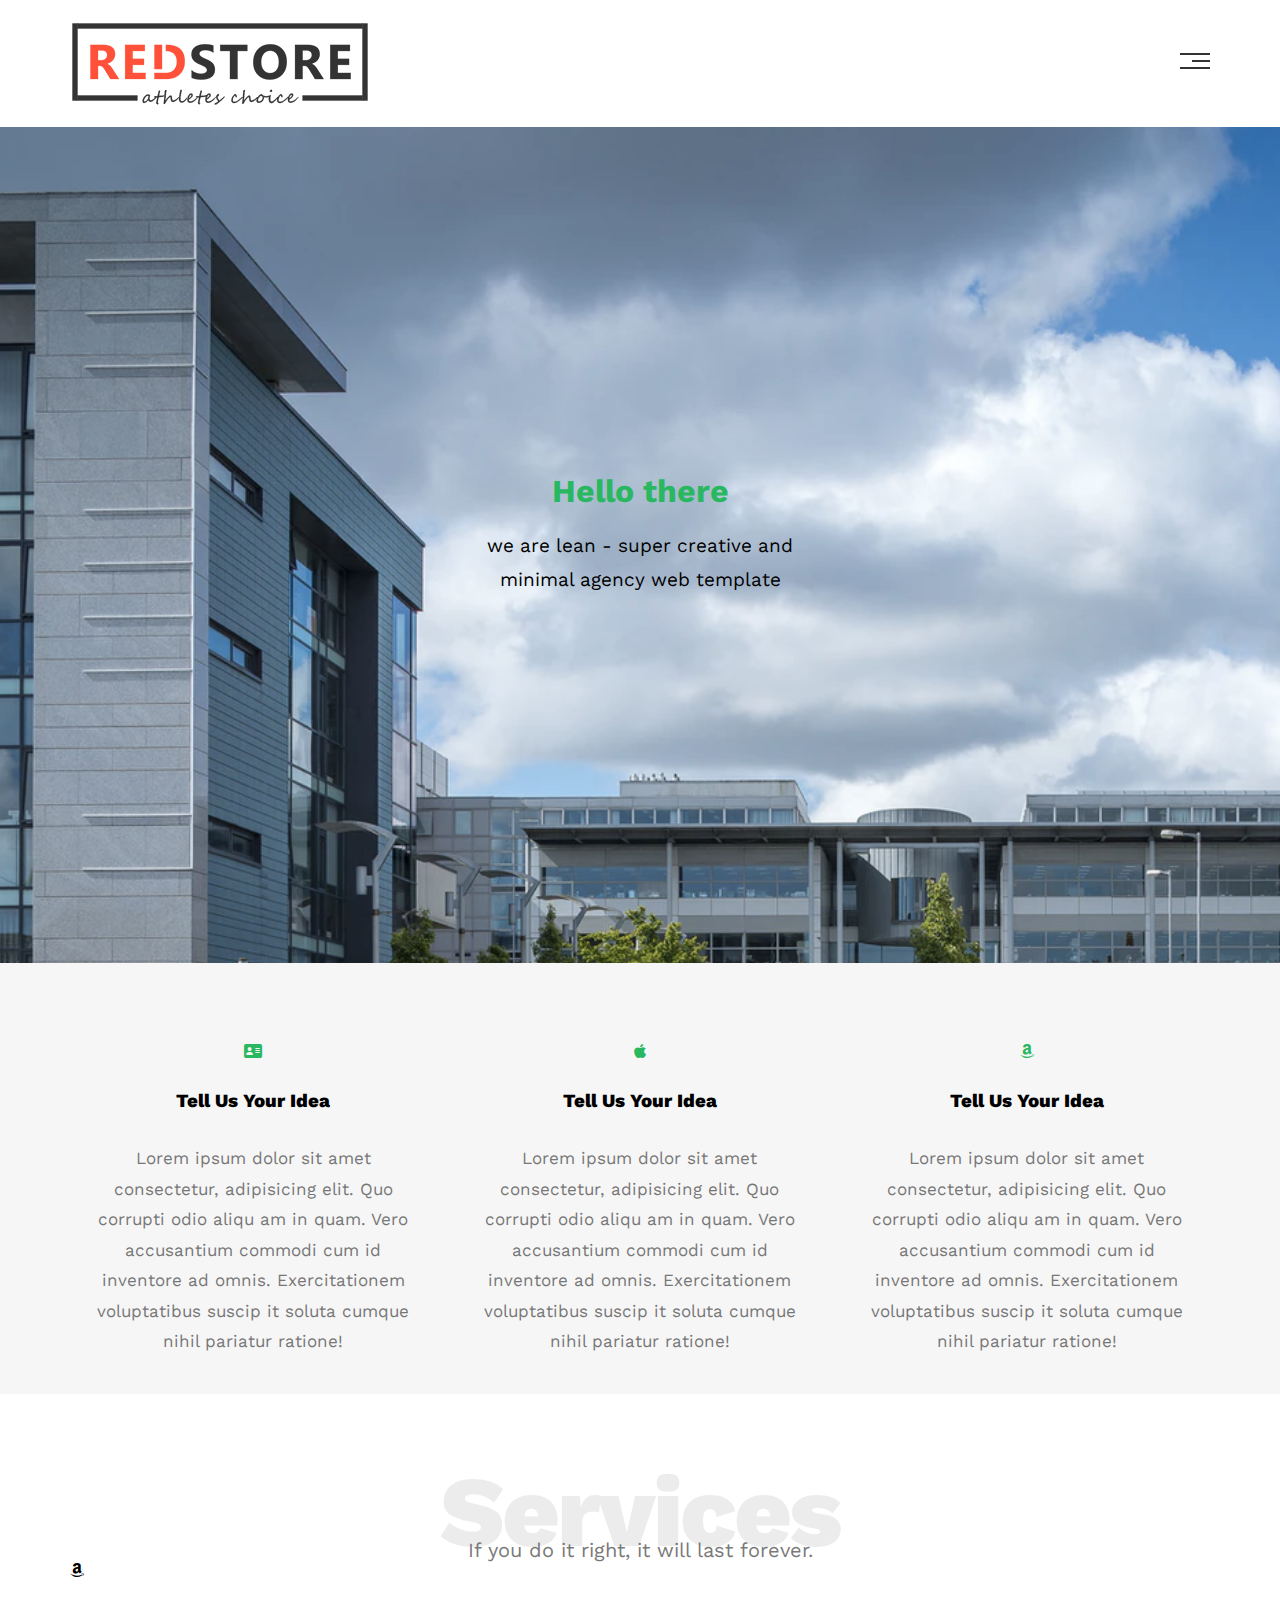
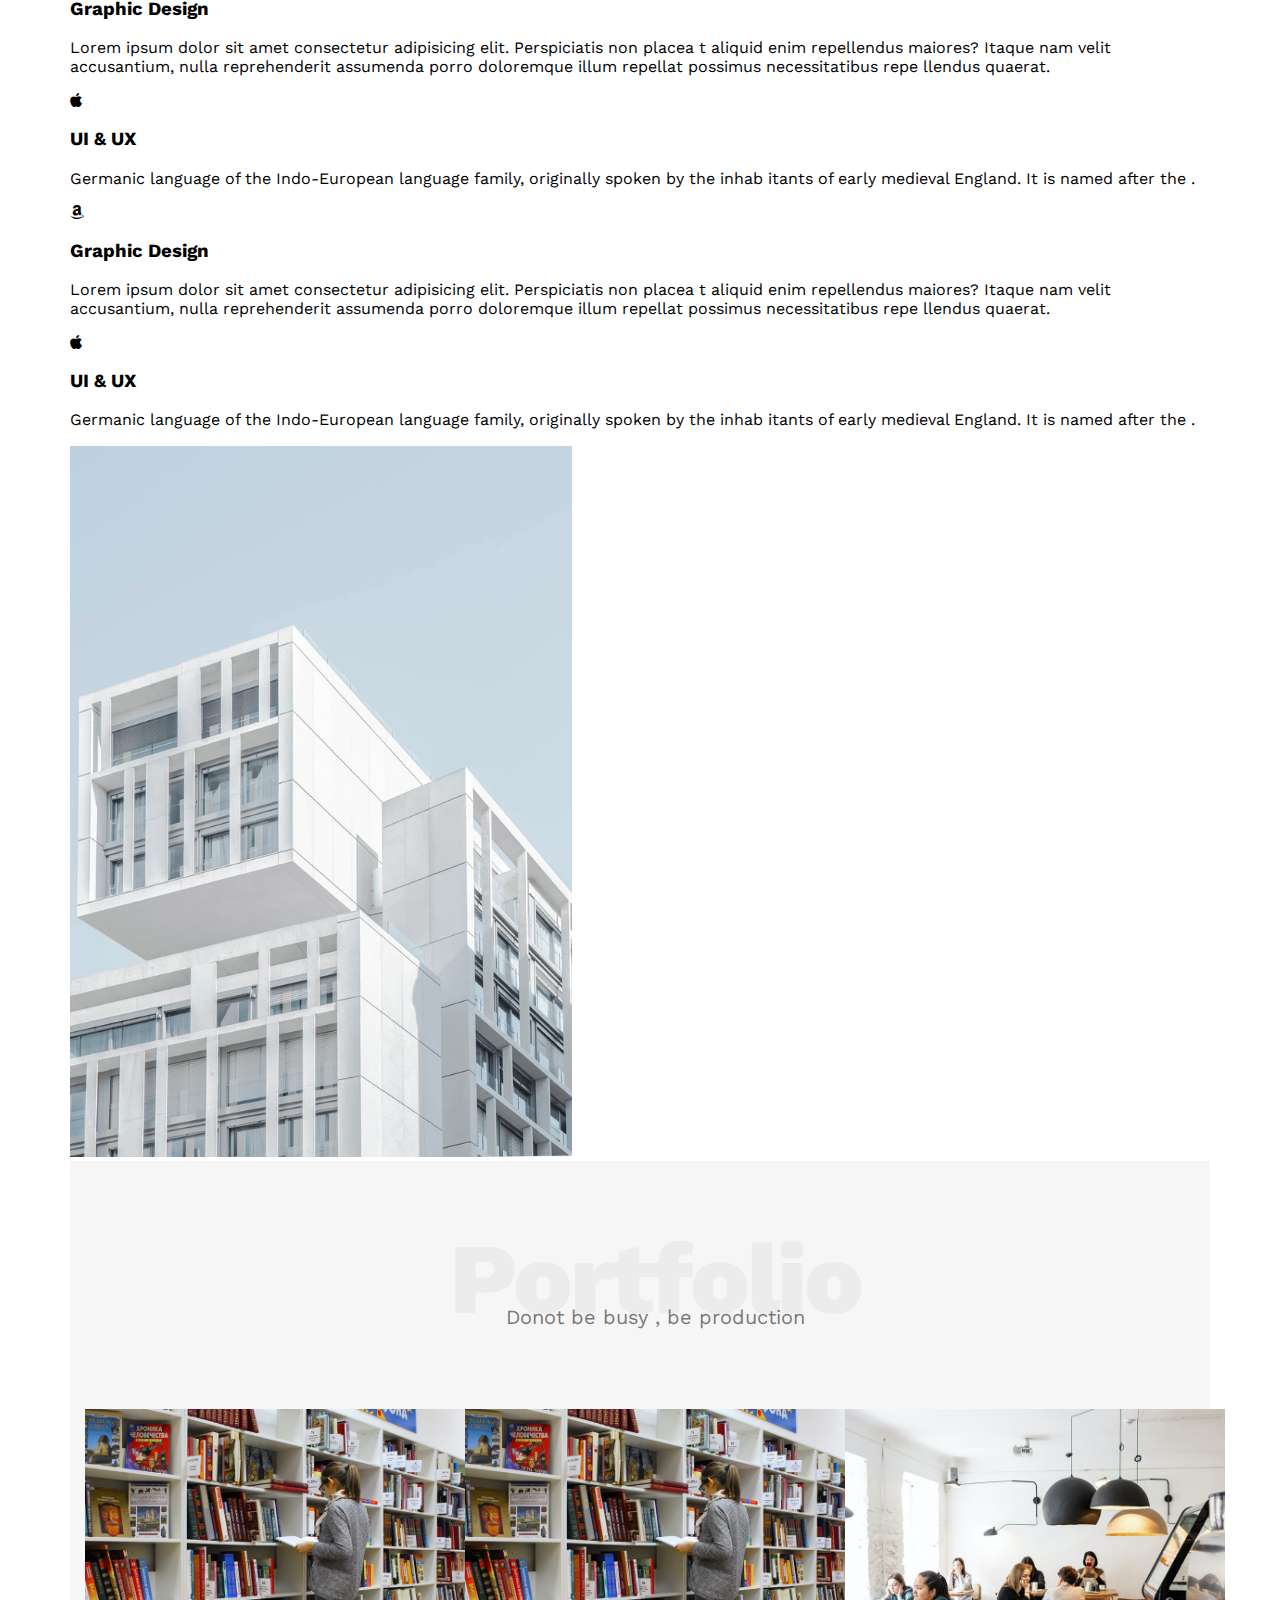
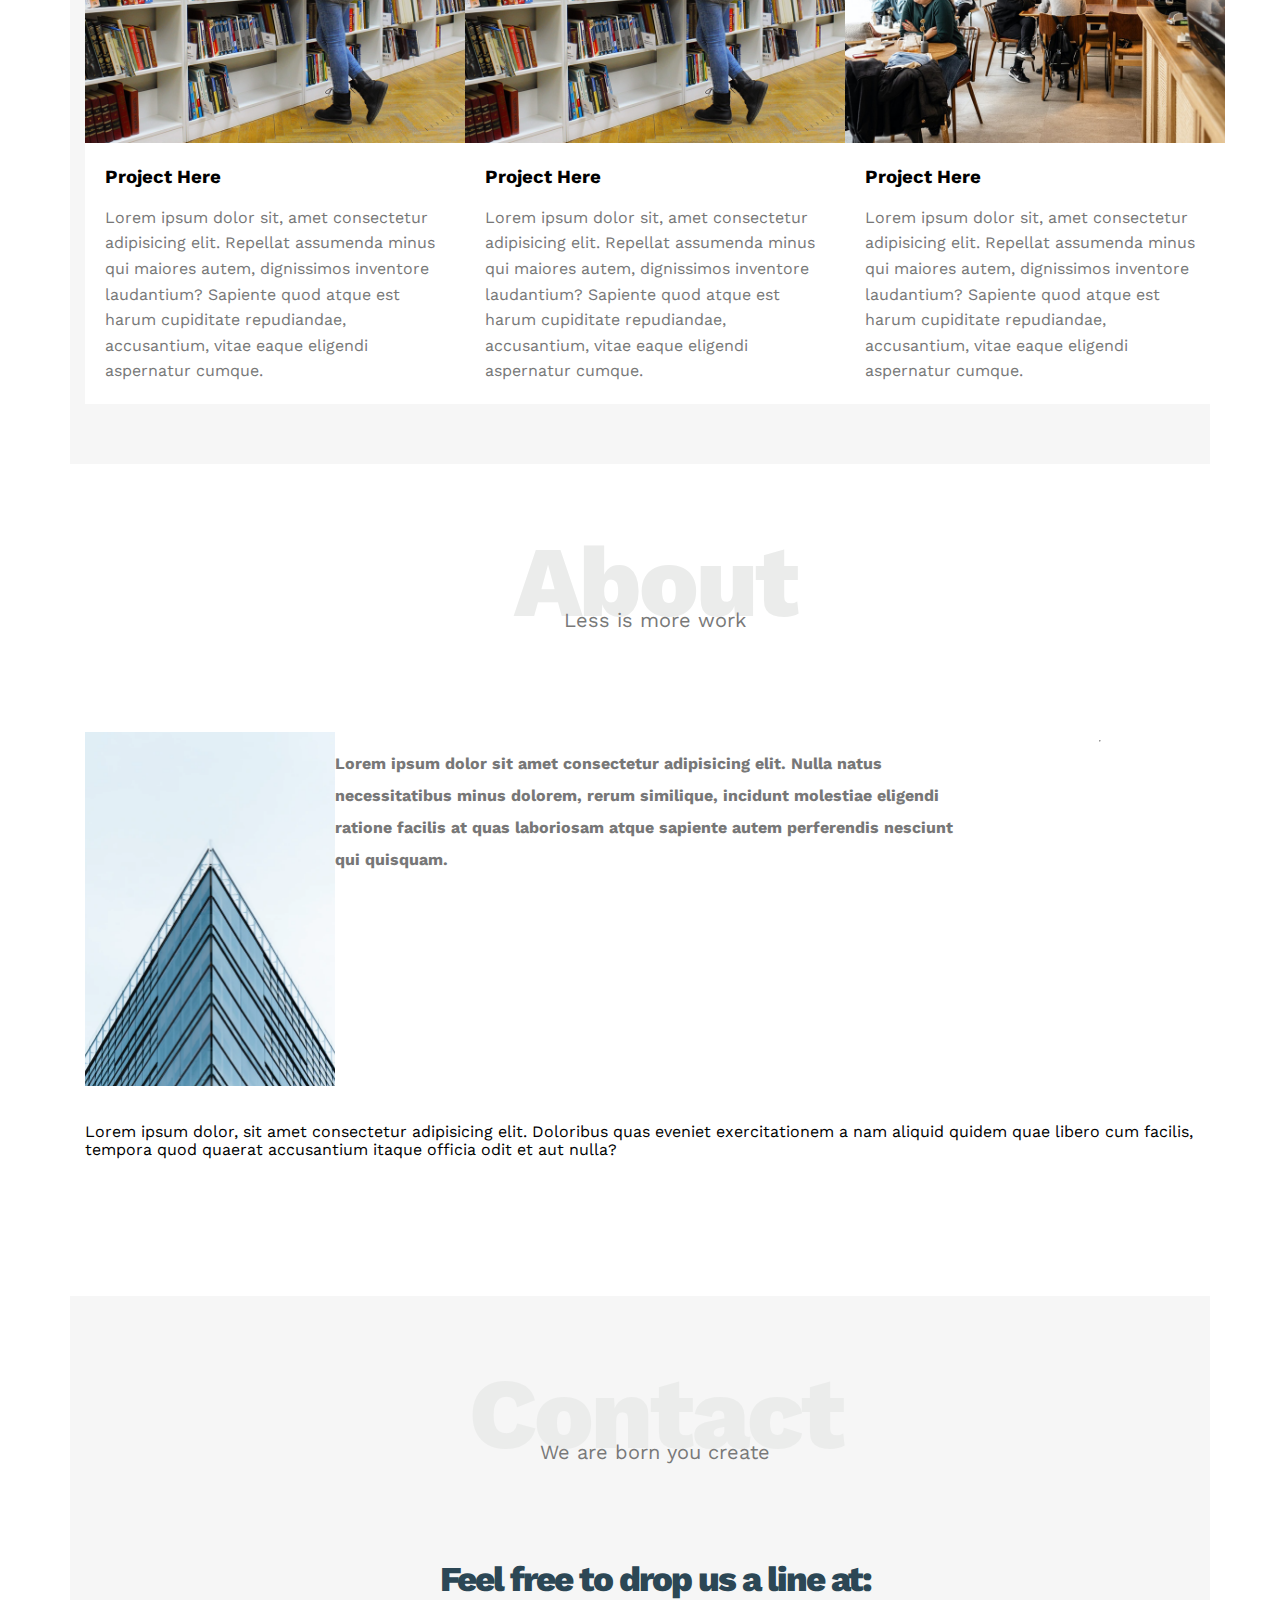
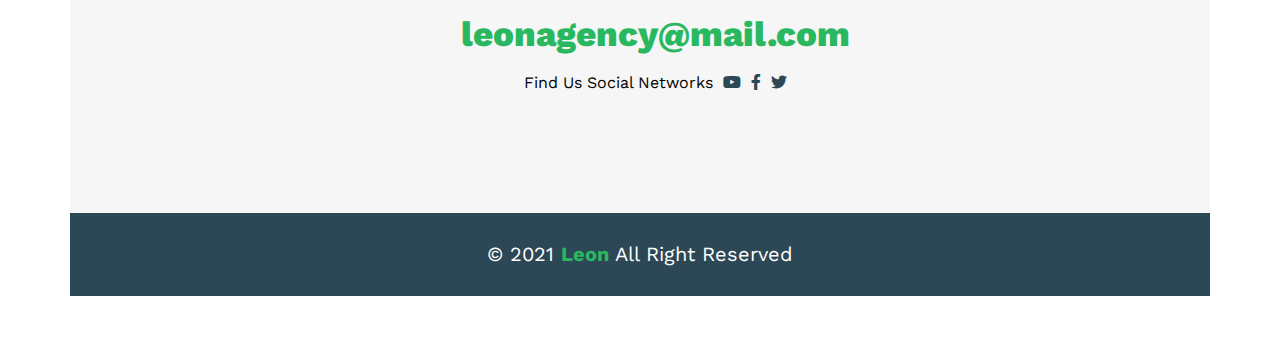
==== index.html @ 1740397c "Add files via upload" ====
<!DOCTYPE html>
<html>
<head>
    <meta name="viewport" content="with=device-width, initial-scake=10.0">
    <title>Leon Template One</title>
    <link rel="stylesheet" href="style.css">
    <link rel="stylesheet" href="normalize.css">
    <link rel="stylesheet" href="all.min.css" />
    <link rel="preconnect" href="https://fonts.googleapis.com">
    <!--google font-->
<link rel="preconnect" href="https://fonts.gstatic.com" crossorigin>
<link href="https://fonts.googleapis.com/css2?family=Work+Sans:wght@200;300;400;500;600;700;800&display=swap" rel="stylesheet">
</head>
<body>

<div class="header">
<div class="container">
    <img  class="logo" src="images/logo.png" alt="">
    <div class="links">
        <span class="icon">
            <span></span>
            <span></span>
            <span></span>
        </span>
        <ul>
            <li><a href="#services">Services</a></li>
            <li><a href="#portfolio">Portfolio</a></li>
            <li><a href="#about">About</a></li>
            <li><a href="#contact">Contact</a></li>


        </ul>
    </div>
</div>
</div>
</div>

<!--end header-->
<!--start landing section-->
<div class="landing">
    <div class="intro-text">
        <h1>Hello there</h1>
        <p>we are lean - super creative and minimal agency web template</p>
    </div>



</div>
<!--end landing section-->
<!--start features-->
<div class="features">
    <div class="container">
        <div class="feat">
            <i class="fas fa-address-card"></i>

            <h3>Tell Us Your Idea</h3>
            <p>Lorem ipsum dolor sit amet consectetur, adipisicing elit. Quo corrupti odio aliqu
                am in quam. Vero accusantium commodi cum id inventore ad omnis. Exercitationem voluptatibus suscip
                it soluta cumque nihil pariatur ratione!</p>

        </div>
        <div class="feat">
            <i class="fab fa-apple"></i>
            <h3>Tell Us Your Idea</h3>
            <p>Lorem ipsum dolor sit amet consectetur, adipisicing elit. Quo corrupti odio aliqu
                am in quam. Vero accusantium commodi cum id inventore ad omnis. Exercitationem voluptatibus suscip
                it soluta cumque nihil pariatur ratione!</p>
                
        </div>
        <div class="feat">
            <i class="fab fa-amazon"></i>
            <h3>Tell Us Your Idea</h3>
            <p>Lorem ipsum dolor sit amet consectetur, adipisicing elit. Quo corrupti odio aliqu
                am in quam. Vero accusantium commodi cum id inventore ad omnis. Exercitationem voluptatibus suscip
                it soluta cumque nihil pariatur ratione!</p>
                
        </div>
    </div>
</div>

<!--end features-->
<!--start services-->
<div class="services" id="services">
    <div class="container">
        <h2 class="special-heading">Services</h2>
        <p> If you do it right, it will last forever.</p>
        <div class="services-content">
            <div class="col">
                <!--start service -->
                <div class="srv">
                    <i class="fab fa-amazon"></i>
                    <div class="text">
                        <h3>Graphic Design</h3>
                        <p>Lorem ipsum dolor sit amet consectetur adipisicing elit. Perspiciatis non placea
                            t aliquid enim repellendus maiores? Itaque nam velit accusantium, nulla reprehenderit assumenda porro doloremque illum repellat possimus necessitatibus repe
                            llendus quaerat.</p>
                    </div>
                </div>
                <div class="srv">
                    <i class="fab fa-apple"></i>
                    <div class="text">
                        <h3>UI & UX</h3>
                        <p> Germanic language of the Indo-European language family, originally spoken by the inhab
                            itants of early medieval England. It is named after the .</p>
                    </div>
                    <div class="col">
                        
                        <div class="srv">
                            <i class="fab fa-amazon"></i>
                            <div class="text">
                                <h3>Graphic Design</h3>
                                <p>Lorem ipsum dolor sit amet consectetur adipisicing elit. Perspiciatis non placea
                                    t aliquid enim repellendus maiores? Itaque nam velit accusantium, nulla reprehenderit assumenda porro doloremque illum repellat possimus necessitatibus repe
                                    llendus quaerat.</p>
                            </div>
                        </div>
                        <div class="srv">
                            <i class="fab fa-apple"></i>
                            <div class="text">
                                <h3>UI & UX</h3>
                                <p> Germanic language of the Indo-European language family, originally spoken by the inhab
                                    itants of early medieval England. It is named after the .</p>
                            </div>
                            <div class="col">
                                <div class="image image-column" >  
                                    <img src="images/washington.png" alt="">
                                </div>
                            </div>
                </div>
                <!--end service -->


            </div>
        </div>
    </div>
</div>
<!--end services-->
<!--start portfolio-->
<div class="portfolio" id="portfolio">
    <div class="container">
        <h2 class="special-heading">Portfolio</h2>
        <p> Donot be busy , be production</p>
        <div class="portfolio-content">
            <div class="card">
                <img src="images/library.png" alt="">
                <div class="info">
                    <h3>Project Here</h3>
                    <p>Lorem ipsum dolor sit, amet consectetur adipisicing elit. Repellat 
                        
                        assumenda minus qui maiores autem, dignissimos inventore 
                        laudantium? Sapiente quod atque est harum cupiditate repudiandae, accusantium, vitae 
                        eaque eligendi aspernatur cumque.</p>
                </div>
            </div>
            <div class="card">
                <img src="images/library.png" alt="">
                <div class="info">
                    <h3>Project Here</h3>
                    <p>Lorem ipsum dolor sit, amet consectetur adipisicing elit. Repellat 
                        
                        assumenda minus qui maiores autem, dignissimos inventore 
                        laudantium? Sapiente quod atque est harum cupiditate repudiandae, accusantium, vitae 
                        eaque eligendi aspernatur cumque.</p>
                </div>
            </div>
            <div class="card">
                <img src="images/cafeteria.png" alt="">
                <div class="info">
                    <h3>Project Here</h3>
                    <p>Lorem ipsum dolor sit, amet consectetur adipisicing elit. Repellat 
                        
                        assumenda minus qui maiores autem, dignissimos inventore 
                        laudantium? Sapiente quod atque est harum cupiditate repudiandae, accusantium, vitae 
                        eaque eligendi aspernatur cumque.</p>
                </div>
            </div>
           


        
        </div>
    </div>
</div>
<!--end portfolio-->
<!--start about-->
<div class="about " id="about">
    <div class="container">
        <h2 class="special-heading">About</h2>
        <p> Less is more work</p>
        <div class="about-content">
            <div class="image">
                <img src="images/london.png" alt="" />
            </div>
            <div class="text">
                <p>Lorem ipsum dolor sit amet consectetur adipisicing elit. Nulla natus necessitatibus minus dolorem, rerum similique, incidunt molestiae eligendi ratione facilis at quas laboriosam atque sapiente autem perferendis nesciunt qui quisquam.</p>
            </div>
            <hr>
            <p>Lorem ipsum dolor, sit amet consectetur adipisicing elit. Doloribus quas eveniet exercitationem a nam aliquid quidem quae libero cum facilis, tempora quod quaerat accusantium itaque officia odit et aut nulla?
            </p>
            
           


        
        </div>
    </div>
</div>
<!--end about-->
<!--start contact-->
<div class="contact " id="contact">
    <div class="container">
        <h2 class="special-heading">Contact</h2>
        <p> We are born you create</p>
        <div class="contact-content">
            
            <div class="info">
                <p  class="label">Feel free to drop us a line at:</p>
                <a href="mailto:leonagency@mail0.com?subject=Contact" class="link">leonagency@mail.com</a>
                <div class="social">
                    Find Us Social Networks
                    <i class="fab fa-youtube"></i>
                    <i class="fab fa-facebook-f"></i>
                    <i class="fab fa-twitter"></i>

                </div>
            </div>
           
       
            
           


        
        </div>
    </div>
</div>
<!--end contact-->
<!--start footer-->
<div class="footer">
    &copy; 2021 <span>Leon</span> All Right  Reserved</div>

<!--end footer-->



</body>
</html>
---- style.css ----
/* start variable */
:root {
  --main-color: rgb(41, 184, 96);
  --secondary-color: #2c4755;
  --section-padding: 60px;
  --section-background: #f6f6f6;
}
/*end variable*/
/*start Global Rules */
* {
  -webkit-box-sizing: border-box;
  -moz-box-sizing: border-box;
  box-sizing: border;
}
html {
  scroll-behavior: smooth;
}
body {
  font-family: "Work Sans", sans-serif;
}

.container {
  padding-left: 15px;
  padding-right: 15px;
  margin-left: auto;
  margin-right: auto;

  width: 600px;
}
/* small*/
@media (min-width: 768px) {
  .container {
    width: 750px;
  }
}
/* medium */
@media (min-width: 992px) {
  .container {
    width: 970px;
  }
}
/* large*/
@media (min-width: 1200px) {
  .container {
    width: 1170px;
  }
}
/* end global rules */
/* start components*/
.special-heading {
  color: #ebeceb;
  font-size: 100px;
  text-align: center;
  font-weight: 800;
  letter-spacing: -3px;
  margin: 0;
}
.special-heading + p {
  margin: -30px 0 0;
  font-size: 20px;
  color: #797979;
  text-align: center;
}
@media (max-width: 767px) {
  .special-heading {
    font-size: 60px;
    .special-heading + p {
      margin-top: -20px;
    }
  }
}
/*end components */
/* start header */
.header {
  padding: 20px;
}
.header .container {
  display: flex;
  justify-content: space-between;
  align-items: center;
}

.header.logo {
  width: 60px;
}
.header .links {
  position: relative;
}
.header .links:hover .icon span:nth-child(2) {
  width: 100%;
}
.header .links .icon {
  width: 30px;
  display: flex;
  flex-wrap: wrap;
  justify-content: flex-end;
}
.header .links .icon span {
  background-color: #333;
  margin-bottom: 5px;
  height: 2px;
}
.header .links .icon span:first-child {
  width: 100%;
}
.header .links .icon span:nth-child(2) {
  width: 60%;
  transition: 0.3s;
}
.header .links .icon span:last-child {
  width: 100%;
}
.header .links ul {
  list-style: none;
  margin: 0;
  padding: 0;
  background-color: #f6f6f6;
  position: absolute;
  right: 0;
  min-width: 180px;
  top: calc(100%+15px);
  display: none;
  z-index: 1;
}
.header .links ul::before {
  content: "";
  border-width: 10px;
  border-style: solid;
  border-color: transparent transparent #f6f6f6 transparent;
  position: absolute;
  right: 5px;
  top: -20px;
}
.header .links:hover ul {
  display: block;
}
.header .links ul li a {
  display: block;
  padding: 15px;
  text-decoration: none;
  color: #333;
  transition: 0.3s;
}
.header .links ul li a:hover {
  padding: 25px;
}
.header .links ul li:not(:last-child) a {
  border-bottom: 1px solid #eee;
}
/* end header */

/*start landing section */
.landing {
  background-image: url(images/banner.png);
  background: cover;
  height: calc(100vh - 64px);
  position: relative;
}
.landing .intro-text {
  position: absolute;
  left: 50%;
  top: 50%;
  transform: translate(-50%, -50%);
  text-align: center;
  width: 320px;
  max-width: 100%;
}
.landing .intro-text h1 {
  margin: 0;
  font-weight: bold;
  font-style: 50px;
  color: var(--main-color);
}

.landing .intro-text p {
  font-size: 19px;
  line-height: 1.8;
}
/* end landing section*/
/*start features*/

.features {
  padding-top: 60px;
  padding-bottom: 60xp;
  background-color: #f6f6f6;
}
.features .container {
  display: grid;
  grid-template-columns: repeat(auto-fill, minmax(300px, 1fr));
  grid-gap: 20px;
}
.features .feat {
  padding: 20px;
  text-align: center;
}
.features .feat i {
  color: var(--main-color);
}
.features .feat h3 {
  font-weight: 800;
  margin: 30px 0;
}
.features .feat p {
  line-height: 1.8;
  color: #777;
  font-size: 17px;
}
/*end features*/
/*start services */
.services {
  padding-top: 60px;
  padding-bottom: 60px;
}
.services.services-content {
  display: grid;
  grid-template-columns: repeat(auto-fill, minmax(300px, 1fr));
  grid-gap: 30px;
  margin-top: 100px;
}
.services.services-content .srv {
  display: flex;
  margin-bottom: 40px;
}
@media (max-width: 767px) {
  .services.services-content .srv {
    flex-direction: column;
    text-align: center;
  }
}
.services.srv i {
  color: var(--main-color);
  flex-basis: 60px;
}

.services.services-content .srv .text {
  flex: 1;
}
.services.services-content .srv .text h3 {
  margin: 0 0 20px;
}
.services.services-content .srv .text p {
  color: #333;
  font-weight: 300;
  line-height: 1.6;
}
.services.services-content .srv .image {
  text-align: center;
  position: relative;
}
.services.services-content .image ::before {
  content: "";
  position: absolute;

  color: var(--secondary-color);
  width: 100px;
  height: calc(100% + 100px);
  top: -50px;
  position: absolute;
  right: 0;
  z-index: -1;
}
.services.services-content .image img {
  width: 260px;
}
@media (max-width: 1199px) {
  .image-column {
    display: none;
  }
}
/* end seervices */
/* start portfolio */
.portfolio {
  padding-top: var(--section-padding);
  padding-bottom: var(--section-padding);
  background-color: #f6f6f6;
}
.portfolio .portfolio-content {
  display: grid;
  grid-template-columns: repeat(auto-fill, minmax(300px, 1fr));
  margin-top: 80px;
}
.portfolio .portfolio-content .card {
  background-color: white;
}
.portfolio .portfolio-content .card img {
  max-width: 100%;
}
.portfolio .portfolio-content .card .info {
  padding: 20px;
}
.portfolio .portfolio-content .card .info h3 {
  margin: 0;
}
.portfolio .portfolio-content .card .info p {
  color: #777;
  line-height: 1.6;
  margin-bottom: 0;
}
/* end portfolio */
/* start about */
.about {
  padding-top: var(--section-padding);
  padding-bottom: calc(var(--section-padding) + 60px);
}
.about .about-content {
  margin-top: 100px;
  display: flex;
  flex-wrap: wrap;
  justify-content: center;
}
.about .about-content .image {
  position: relative;
  width: 250px;
  height: 375px;
}
.about .about-content .image ::before {
  content: "";
  position: absolute;
  background-color: #ebeceb;
  width: 400px;
  height: calc(100% + 80px);
  top: -40px;
  z-index: -1;
}
.about .about-content .image ::after {
  content: "";
  position: absolute;
  width: 120px;
  height: 112000px;
  border-left: 60px solid red;
  border-bottom: 80px solid red;
  z-index: -1;
  right: -1000px;
  color: var(--main-color);
}
.about .about-content .image img {
  max-width: 100%;
}
.about .about-content .text {
  flex-basis: calc(100% - 500px);
}
.about .about-content .text p:first-of-type {
  font-weight: bold;
  line-height: 2;
  margin-bottom: 50px;
}
.about .about-content .text hr {
  width: 50%;
  display: line-block;
  border-color: var(--main-color);
}
.about .about-content .text p:last-of-type {
  line-height: 2;
  color: #777;
}

/* end about */
/* start contact */
.contact {
  padding-top: var(--section-padding);
  padding-bottom: var(--section-padding);
  background-color: var(--section-background);
}
.contact .info {
  padding-top: var(--section-padding);
  padding-bottom: var(--section-padding);
  text-align: center;
}
.contact .info .label {
  font-size: 35px;
  font-weight: 800;
  color: var(--secondary-color);
  letter-spacing: -2px;
  margin-bottom: 15px;
}
.contact .info .link {
  display: block;
  font-size: 35px;
  font-weight: 800;
  color: var(--main-color);
  text-decoration: none;
}
.contact .info .social {
  display: flex;
  justify-content: center;
  margin-top: 20px;
  font-size: 16px;
}
.contact .info .social i {
  margin-left: 10px;
  color: var(--secondary-color);
}
@media (max-width: 767px) {
  .contact .info .label,
  .contact .info .link {
    font-size: 25px;
  }
}
/* end contact */
/* start footer */
.footer {
  background-color: var(--secondary-color);
  color: white;
  padding: 30px;
  text-align: center;
  font-size: 20px;
}
.footer span {
  font-weight: bold;
  color: var(--main-color);
}
/* end footer */
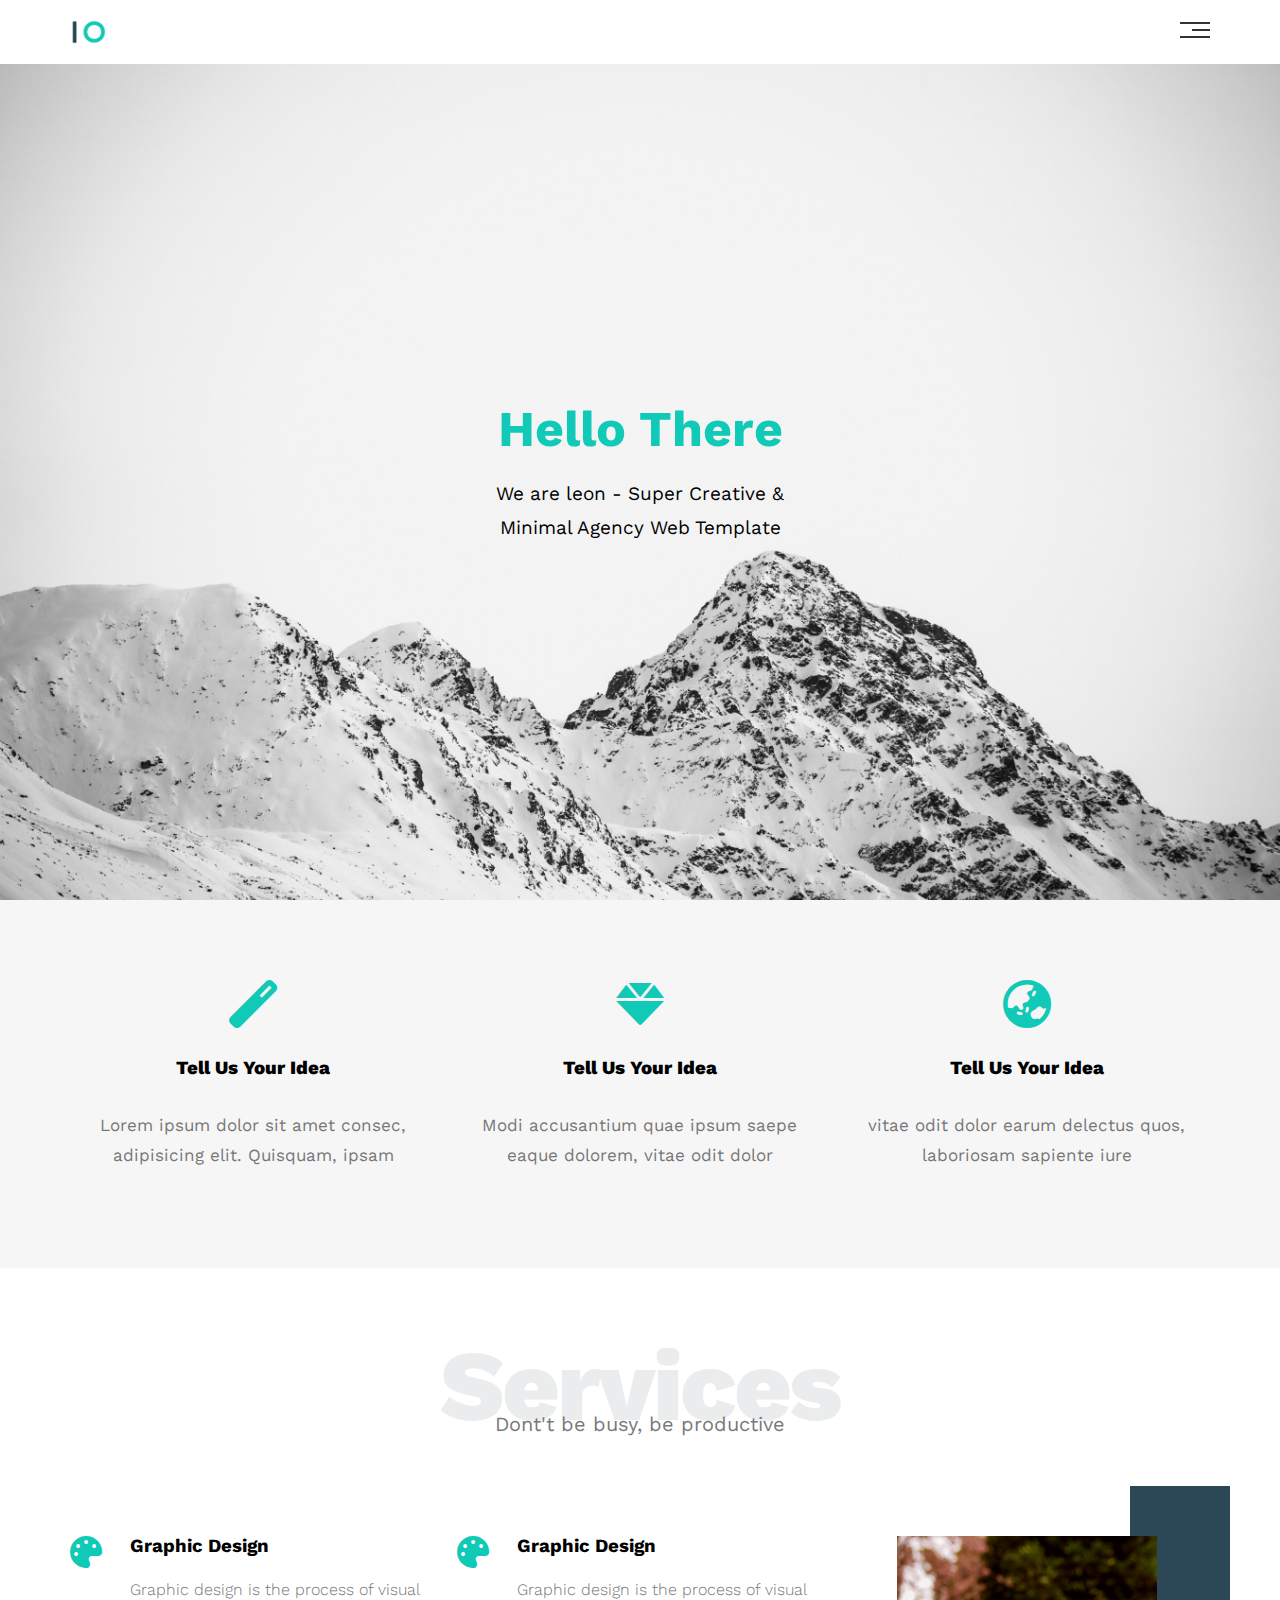
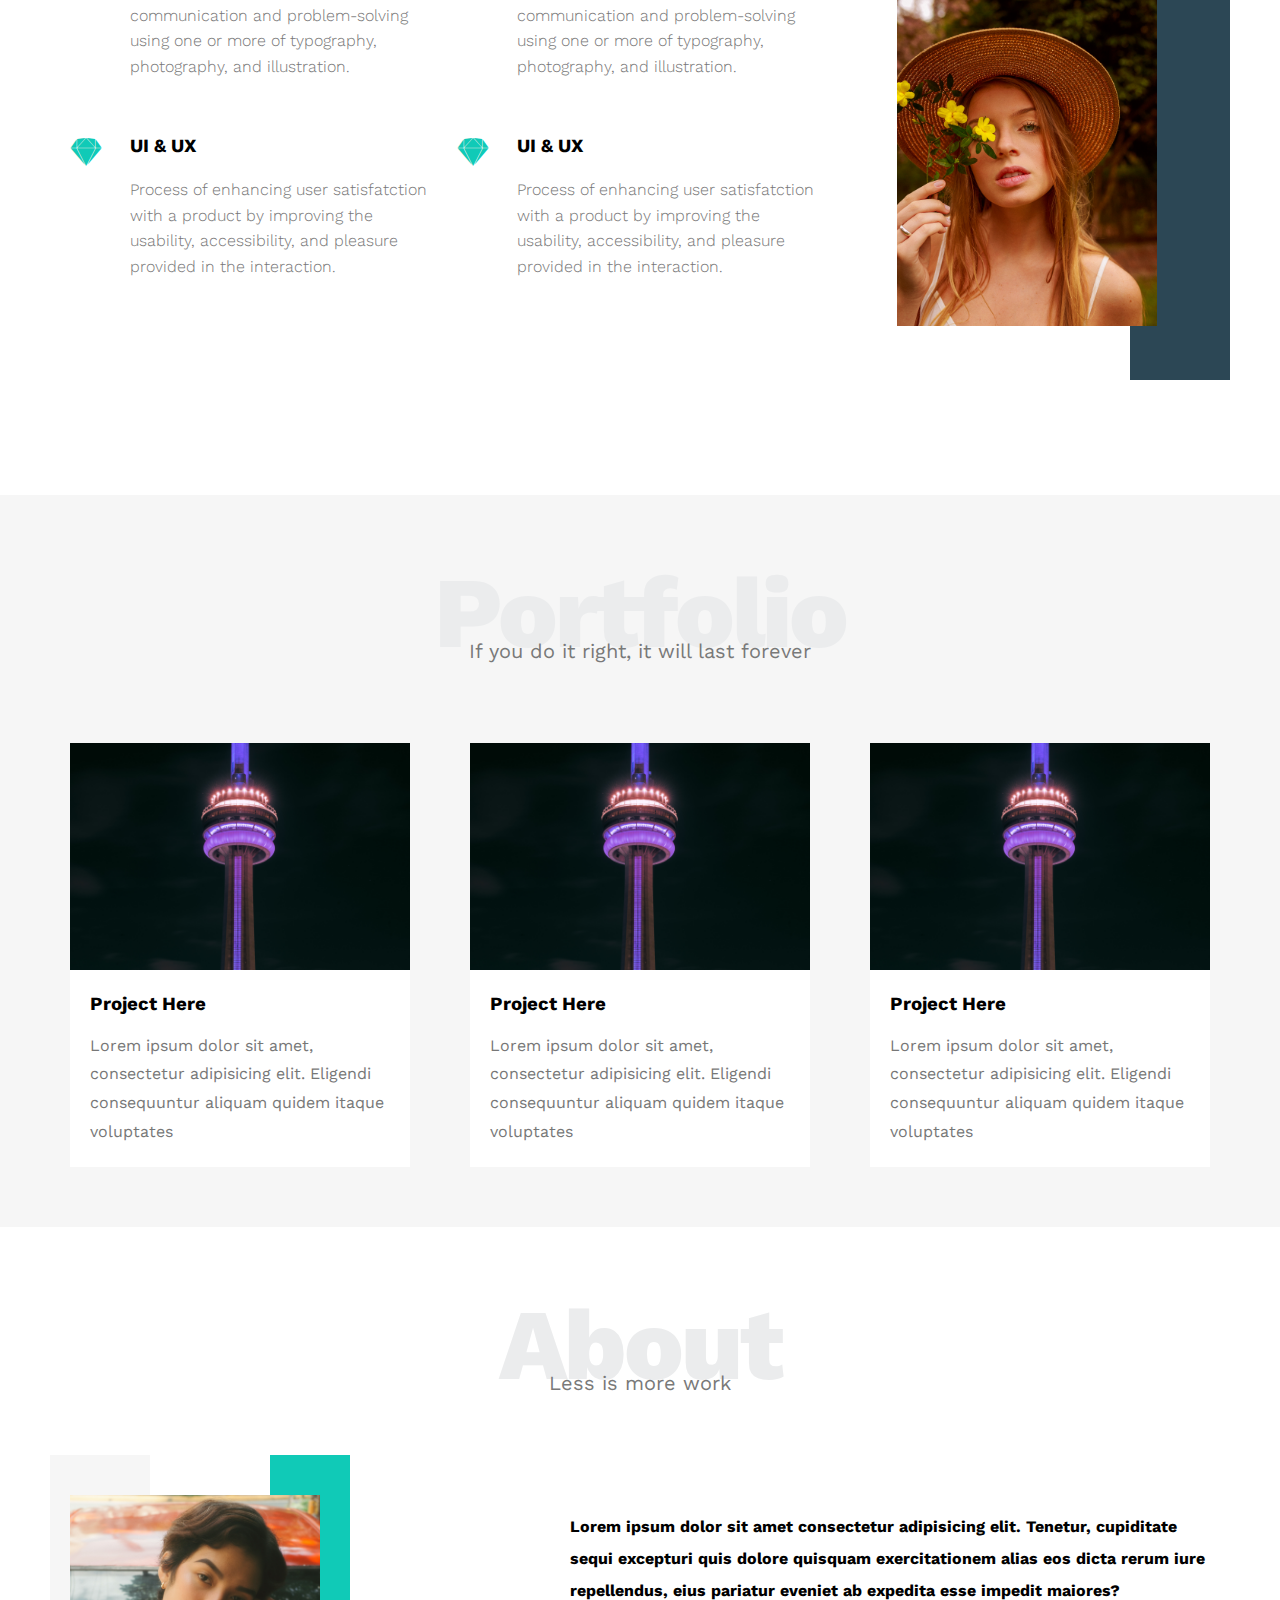
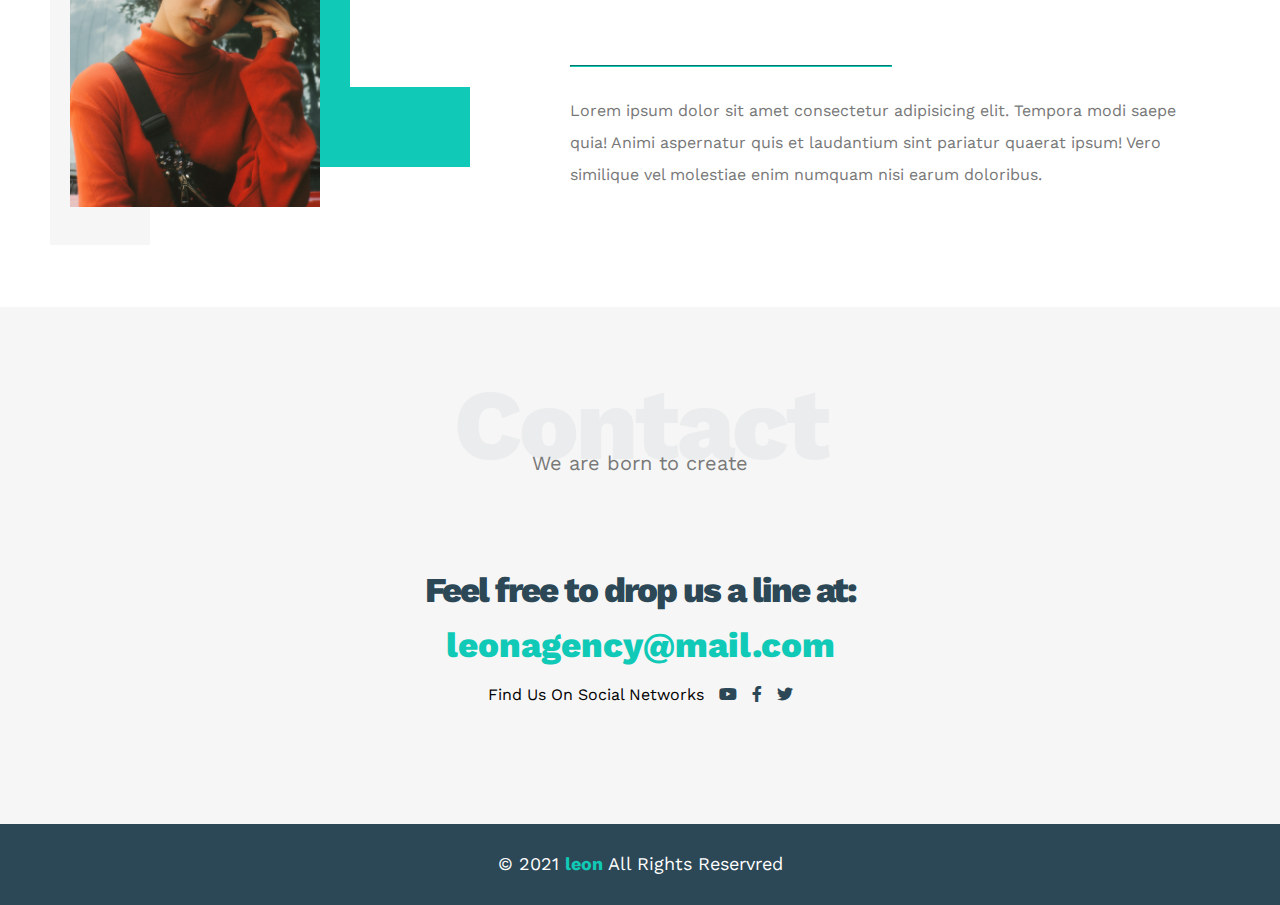
==== commit d6fe91ad: "Add files via upload" ====
--- a/index.html
+++ b/index.html
@@ -1,247 +1,206 @@
 <!DOCTYPE html>
-<html>
+<html lang="en">
 <head>
-    <meta name="viewport" content="with=device-width, initial-scake=10.0">
+    <meta charset="UTF-8">
+    <meta http-equiv="X-UA-Compatible" content="IE=edge">
+    <meta name="viewport" content="width=device-width, initial-scale=1.0">
     <title>Leon Template One</title>
-    <link rel="stylesheet" href="style.css">
-    <link rel="stylesheet" href="normalize.css">
-    <link rel="stylesheet" href="all.min.css" />
+    <!-- Main Template Css File -->
+    <link rel="stylesheet" href="css/style.css" />
+    <!-- Render All Elements Normally -->
+    <link rel="stylesheet" href="css/normalize.css" />
+    <!-- Font Awesome Library -->
+    <link rel="stylesheet" href="css/all.min.css" />
+    <!-- Google Fonts -->
     <link rel="preconnect" href="https://fonts.googleapis.com">
-    <!--google font-->
-<link rel="preconnect" href="https://fonts.gstatic.com" crossorigin>
-<link href="https://fonts.googleapis.com/css2?family=Work+Sans:wght@200;300;400;500;600;700;800&display=swap" rel="stylesheet">
+    <link rel="preconnect" href="https://fonts.gstatic.com" crossorigin>
+    <link href="https://fonts.googleapis.com/css2?family=Work+Sans:wght@100;200;300;400;500;600;700;800&display=swap"
+        rel="stylesheet">
 </head>
 <body>
-
-<div class="header">
-<div class="container">
-    <img  class="logo" src="images/logo.png" alt="">
-    <div class="links">
-        <span class="icon">
-            <span></span>
-            <span></span>
-            <span></span>
-        </span>
-        <ul>
-            <li><a href="#services">Services</a></li>
-            <li><a href="#portfolio">Portfolio</a></li>
-            <li><a href="#about">About</a></li>
-            <li><a href="#contact">Contact</a></li>
-
-
-        </ul>
-    </div>
-</div>
-</div>
-</div>
-
-<!--end header-->
-<!--start landing section-->
-<div class="landing">
-    <div class="intro-text">
-        <h1>Hello there</h1>
-        <p>we are lean - super creative and minimal agency web template</p>
-    </div>
-
-
-
-</div>
-<!--end landing section-->
-<!--start features-->
-<div class="features">
-    <div class="container">
-        <div class="feat">
-            <i class="fas fa-address-card"></i>
-
-            <h3>Tell Us Your Idea</h3>
-            <p>Lorem ipsum dolor sit amet consectetur, adipisicing elit. Quo corrupti odio aliqu
-                am in quam. Vero accusantium commodi cum id inventore ad omnis. Exercitationem voluptatibus suscip
-                it soluta cumque nihil pariatur ratione!</p>
-
-        </div>
-        <div class="feat">
-            <i class="fab fa-apple"></i>
-            <h3>Tell Us Your Idea</h3>
-            <p>Lorem ipsum dolor sit amet consectetur, adipisicing elit. Quo corrupti odio aliqu
-                am in quam. Vero accusantium commodi cum id inventore ad omnis. Exercitationem voluptatibus suscip
-                it soluta cumque nihil pariatur ratione!</p>
-                
-        </div>
-        <div class="feat">
-            <i class="fab fa-amazon"></i>
-            <h3>Tell Us Your Idea</h3>
-            <p>Lorem ipsum dolor sit amet consectetur, adipisicing elit. Quo corrupti odio aliqu
-                am in quam. Vero accusantium commodi cum id inventore ad omnis. Exercitationem voluptatibus suscip
-                it soluta cumque nihil pariatur ratione!</p>
-                
-        </div>
-    </div>
-</div>
-
-<!--end features-->
-<!--start services-->
-<div class="services" id="services">
-    <div class="container">
-        <h2 class="special-heading">Services</h2>
-        <p> If you do it right, it will last forever.</p>
-        <div class="services-content">
-            <div class="col">
-                <!--start service -->
-                <div class="srv">
-                    <i class="fab fa-amazon"></i>
-                    <div class="text">
-                        <h3>Graphic Design</h3>
-                        <p>Lorem ipsum dolor sit amet consectetur adipisicing elit. Perspiciatis non placea
-                            t aliquid enim repellendus maiores? Itaque nam velit accusantium, nulla reprehenderit assumenda porro doloremque illum repellat possimus necessitatibus repe
-                            llendus quaerat.</p>
-                    </div>
-                </div>
-                <div class="srv">
-                    <i class="fab fa-apple"></i>
-                    <div class="text">
-                        <h3>UI & UX</h3>
-                        <p> Germanic language of the Indo-European language family, originally spoken by the inhab
-                            itants of early medieval England. It is named after the .</p>
-                    </div>
-                    <div class="col">
-                        
-                        <div class="srv">
-                            <i class="fab fa-amazon"></i>
-                            <div class="text">
-                                <h3>Graphic Design</h3>
-                                <p>Lorem ipsum dolor sit amet consectetur adipisicing elit. Perspiciatis non placea
-                                    t aliquid enim repellendus maiores? Itaque nam velit accusantium, nulla reprehenderit assumenda porro doloremque illum repellat possimus necessitatibus repe
-                                    llendus quaerat.</p>
-                            </div>
-                        </div>
-                        <div class="srv">
-                            <i class="fab fa-apple"></i>
-                            <div class="text">
-                                <h3>UI & UX</h3>
-                                <p> Germanic language of the Indo-European language family, originally spoken by the inhab
-                                    itants of early medieval England. It is named after the .</p>
-                            </div>
-                            <div class="col">
-                                <div class="image image-column" >  
-                                    <img src="images/washington.png" alt="">
-                                </div>
-                            </div>
-                </div>
-                <!--end service -->
-
-
-            </div>
-        </div>
-    </div>
-</div>
-<!--end services-->
-<!--start portfolio-->
-<div class="portfolio" id="portfolio">
-    <div class="container">
-        <h2 class="special-heading">Portfolio</h2>
-        <p> Donot be busy , be production</p>
-        <div class="portfolio-content">
-            <div class="card">
-                <img src="images/library.png" alt="">
-                <div class="info">
-                    <h3>Project Here</h3>
-                    <p>Lorem ipsum dolor sit, amet consectetur adipisicing elit. Repellat 
-                        
-                        assumenda minus qui maiores autem, dignissimos inventore 
-                        laudantium? Sapiente quod atque est harum cupiditate repudiandae, accusantium, vitae 
-                        eaque eligendi aspernatur cumque.</p>
-                </div>
-            </div>
-            <div class="card">
-                <img src="images/library.png" alt="">
-                <div class="info">
-                    <h3>Project Here</h3>
-                    <p>Lorem ipsum dolor sit, amet consectetur adipisicing elit. Repellat 
-                        
-                        assumenda minus qui maiores autem, dignissimos inventore 
-                        laudantium? Sapiente quod atque est harum cupiditate repudiandae, accusantium, vitae 
-                        eaque eligendi aspernatur cumque.</p>
-                </div>
-            </div>
-            <div class="card">
-                <img src="images/cafeteria.png" alt="">
-                <div class="info">
-                    <h3>Project Here</h3>
-                    <p>Lorem ipsum dolor sit, amet consectetur adipisicing elit. Repellat 
-                        
-                        assumenda minus qui maiores autem, dignissimos inventore 
-                        laudantium? Sapiente quod atque est harum cupiditate repudiandae, accusantium, vitae 
-                        eaque eligendi aspernatur cumque.</p>
-                </div>
-            </div>
-           
-
-
-        
-        </div>
-    </div>
-</div>
-<!--end portfolio-->
-<!--start about-->
-<div class="about " id="about">
-    <div class="container">
-        <h2 class="special-heading">About</h2>
-        <p> Less is more work</p>
-        <div class="about-content">
-            <div class="image">
-                <img src="images/london.png" alt="" />
-            </div>
-            <div class="text">
-                <p>Lorem ipsum dolor sit amet consectetur adipisicing elit. Nulla natus necessitatibus minus dolorem, rerum similique, incidunt molestiae eligendi ratione facilis at quas laboriosam atque sapiente autem perferendis nesciunt qui quisquam.</p>
-            </div>
-            <hr>
-            <p>Lorem ipsum dolor, sit amet consectetur adipisicing elit. Doloribus quas eveniet exercitationem a nam aliquid quidem quae libero cum facilis, tempora quod quaerat accusantium itaque officia odit et aut nulla?
-            </p>
-            
-           
-
-
-        
-        </div>
-    </div>
-</div>
-<!--end about-->
-<!--start contact-->
-<div class="contact " id="contact">
-    <div class="container">
-        <h2 class="special-heading">Contact</h2>
-        <p> We are born you create</p>
-        <div class="contact-content">
-            
+    <!-- Start Header -->
+    <div class="header">
+        <div class="container">
+            <img class="logo" src="imges/logo.png" alt="logo">
+            <div class="links">
+                <span class="icon">
+                    <span></span>
+                    <span></span>
+                    <span></span>
+                </span>
+                <ul>
+                    <li><a href="#services">Services</a></li>
+                    <li><a href="#portfolio">Portfolio</a></li>
+                    <li><a href="#about">About</a></li>
+                    <li><a href="#contact">Contact</a></li>
+                </ul>
+            </div>
+        </div>
+    </div>
+    <!-- End Header -->
+    <!-- Start Landing Section -->
+    <div class="landing">
+        <div class="intro-text">
+            <h1>Hello There</h1>
+            <p>We are leon - Super Creative & Minimal Agency Web Template</p>
+        </div>
+    </div>
+    <!-- End Landing Section -->
+    <!-- Start Features -->
+    <div class="features">
+        <div class="container">
+            <div class="feat">
+                <i class="fas fa-magic fa-3x"></i>
+                <h3>Tell Us Your Idea</h3>
+                <p>Lorem ipsum dolor sit amet consec, adipisicing elit. Quisquam, ipsam</p>
+            </div>
+            <div class="feat">
+                <i class="fas fa-gem fa-3x"></i>
+                <h3>Tell Us Your Idea</h3>
+                <p>Modi accusantium quae ipsum saepe eaque dolorem, vitae odit dolor</p>
+            </div>
+            <div class="feat">
+                <i class="fas fa-globe-asia fa-3x"></i>
+                <h3>Tell Us Your Idea</h3>
+                <p>vitae odit dolor earum delectus quos, laboriosam sapiente iure</p>
+            </div>
+        </div>
+    </div>
+    <!-- End Features -->
+    <!-- Start Services -->
+    <div class="services" id="services">
+        <div class="container">
+            <h2 class="special-heading">Services</h2>
+            <p>Dont't be busy, be productive</p>
+            <div class="services-content">
+                <div class="col">
+                    <!-- Start Service -->
+                    <div class="srv">
+                        <i class="fas fa-palette fa-2x"></i>
+                        <div class="text">
+                            <h3>Graphic Design</h3>
+                            <p>
+                                Graphic design is the process of visual communication and problem-solving
+                                using one or more of typography, photography, and illustration.
+                            </p>
+                        </div>
+                    </div>
+                    <div class="srv">
+                        <i class="fab fa-sketch fa-2x"></i>
+                        <div class="text">
+                            <h3>UI & UX</h3>
+                            <p>
+                                Process of enhancing user satisfatction with a product by improving the usability, accessibility, and pleasure provided in the interaction.
+                            </p>
+                        </div>
+                    </div>
+                    <!-- End Service -->
+                </div>
+                <div class="col">
+                    <!-- Start Service -->
+                    <div class="srv">
+                        <i class="fas fa-palette fa-2x"></i>
+                        <div class="text">
+                            <h3>Graphic Design</h3>
+                            <p>
+                                Graphic design is the process of visual communication and problem-solving
+                                using one or more of typography, photography, and illustration.
+                            </p>
+                        </div>
+                    </div>
+                    <div class="srv">
+                        <i class="fab fa-sketch fa-2x"></i>
+                        <div class="text">
+                            <h3>UI & UX</h3>
+                            <p>
+                                Process of enhancing user satisfatction with a product by improving the usability, accessibility, and pleasure provided in the interaction.
+                            </p>
+                        </div>
+                    </div>
+                    <!-- End Service -->
+                </div>
+                <div class="col">
+                    <div class="image image-column">
+                        <img src="imges/srv1.jpg" alt="">
+                    </div>
+                </div>
+            </div>
+        </div>
+    </div>
+    <!-- End Services -->
+    <!-- Start Portfolio -->
+    <div class="portfolio" id="portfolio">
+        <div class="container">
+            <h2 class="special-heading">Portfolio</h2>
+            <p>If you do it right, it will last forever</p>
+            <div class="portfolio-content">
+                <div class="card">
+                    <img src="imges/cardimg.jpg" alt="">
+                    <div class="info">
+                        <h3>Project Here</h3>
+                        <p>Lorem ipsum dolor sit amet, consectetur adipisicing elit. Eligendi consequuntur aliquam quidem itaque voluptates </p>
+                    </div>
+                </div>
+                <div class="card">
+                    <img src="imges/cardimg.jpg" alt="">
+                    <div class="info">
+                        <h3>Project Here</h3>
+                        <p>Lorem ipsum dolor sit amet, consectetur adipisicing elit. Eligendi consequuntur aliquam quidem itaque voluptates </p>
+                    </div>
+                </div>
+                <div class="card">
+                    <img src="imges/cardimg.jpg" alt="">
+                    <div class="info">
+                        <h3>Project Here</h3>
+                        <p>Lorem ipsum dolor sit amet, consectetur adipisicing elit. Eligendi consequuntur aliquam quidem itaque voluptates </p>
+                    </div>
+                </div>
+            </div>
+        </div>
+    </div>
+    <!-- End Portfolio -->
+    <!-- Start About -->
+    <div class="about" id="about">
+        <div class="container">
+            <h2 class="special-heading">About</h2>
+            <p>Less is more work</p>
+            <div class="about-content">
+                <div class="image">
+                    <img src="imges/srv2.jpg" alt="">
+                </div>
+                <div class="text">
+                    <p>Lorem ipsum dolor sit amet consectetur adipisicing elit. Tenetur, cupiditate sequi excepturi quis dolore quisquam exercitationem alias eos dicta rerum iure repellendus, eius pariatur eveniet ab expedita esse impedit maiores?</p>
+                    <hr>
+                    <p>Lorem ipsum dolor sit amet consectetur adipisicing elit. Tempora modi saepe quia! Animi aspernatur quis et laudantium sint pariatur quaerat ipsum! Vero similique vel molestiae enim numquam nisi earum doloribus.</p>
+                </div>
+            </div>
+        </div>
+    </div>
+    <!-- End About -->
+    <!-- Start contact -->
+    <div class="contact" id="contact">
+        <div class="container">
+            <h2 class="special-heading">Contact</h2>
+            <p>We are born to create</p>
             <div class="info">
-                <p  class="label">Feel free to drop us a line at:</p>
-                <a href="mailto:leonagency@mail0.com?subject=Contact" class="link">leonagency@mail.com</a>
+                <p class="label">Feel free to drop us a line at:</p>
+                <a href="mailto:leonagency@mail.com?subject=Contact" class="link">leonagency@mail.com</a>
                 <div class="social">
-                    Find Us Social Networks
+                    Find Us On Social Networks
                     <i class="fab fa-youtube"></i>
                     <i class="fab fa-facebook-f"></i>
                     <i class="fab fa-twitter"></i>
 
                 </div>
             </div>
-           
-       
-            
-           
-
-
-        
-        </div>
-    </div>
-</div>
-<!--end contact-->
-<!--start footer-->
-<div class="footer">
-    &copy; 2021 <span>Leon</span> All Right  Reserved</div>
-
-<!--end footer-->
-
-
+        </div>
+    </div>
+    <!-- End contact -->
+    <!-- Start Footer -->
+    <div class="footer">
+        &copy; 2021 <span>leon</span> All Rights Reservred
+    </div>
+    <!-- End Footer -->
 
 </body>
-</html>+</html>
--- a/css/style.css
+++ b/css/style.css
@@ -0,0 +1,427 @@
+/* Start Variables */
+:root {
+    --main-color: #10CAB7;
+    --secondary-color: #2c4755;
+    --section-background: #F6F6F6;
+    --section-padding: 60px;
+}
+/* End Variables */
+/* Start Global Rules */
+* {
+    -webkit-box-sizing: border-box;
+    -moz-box-sizing: border-box;
+    box-sizing: border-box;
+}
+html {
+    scroll-behavior: smooth;
+}
+body {
+    font-family: "Work Sans", sans-serif;
+}
+.container {
+    padding: 0px 15px;
+    margin-left: auto;
+    margin-right: auto;
+}
+/* Small */
+@media (min-width: 768px) {
+    .container {
+        width: 750px;
+    }
+}
+/* Medium */
+@media (min-width: 992px) {
+    .container {
+        width: 970px;
+    }
+}
+/* Large */
+@media (min-width: 1200px) {
+    .container {
+        width: 1170px;
+    }
+}
+/* End Global Rules */
+/* Start Components */
+.special-heading {
+    color: #EBECED;
+    font-size: 100px;
+    text-align: center;
+    font-weight: 800;
+    letter-spacing: -3px;
+    margin: 0;
+}
+.special-heading + p{
+    margin: -30px 0 0;
+    font-size: 20px;
+    text-align: center;
+    color: #797979;
+}
+/* Small */
+@media (max-width: 768px) {
+    .special-heading {
+        font-size: 60px;
+    }
+    .special-heading + p {
+        margin-top: -20px;
+    }
+}
+/* End Components */
+/* Start Header */
+.header {
+    padding: 20px;
+}
+.header .container {
+    display: flex;
+    justify-content: space-between;
+    align-items: center;
+}
+.header .logo {
+    width: 60px;
+}
+.header .links:hover .icon span:nth-child(2){
+    width: 100%;
+}
+.header .links {
+    position: relative;
+}
+.header .links .icon{
+    width: 30px;
+    display: flex;
+    flex-wrap: wrap;
+    justify-content: flex-end;
+}
+.header .links .icon span{
+    background-color: #333;
+    margin-bottom: 5px;
+    height: 2px;
+}
+.header .links .icon span:first-child{
+    width: 100%;
+}
+.header .links .icon span:nth-child(2){
+    width: 60%;
+    transition: 0.3s;
+}
+.header .links .icon span:last-child{
+    width: 100%;
+}
+.header .links ul {
+    z-index: 1;
+    list-style: none;
+    margin: 0;
+    padding: 0;
+    background-color: var(--section-background);
+    position: absolute;
+    right: 0;
+    min-width: 200px;
+    top: calc(100% + 15px);
+    display: none;
+}
+.header .links ul::before {
+    content: "";
+    border-width: 10px;
+    border-style: solid;
+    border-color: transparent transparent #F6F6F6 transparent;
+    position: absolute;
+    right: 5px;
+    top: -20px;
+}
+.header .links:hover ul {
+    display: block;
+}
+.header .links ul li a {
+    display: block;
+    padding: 15px;
+    text-decoration: none;
+    color: #333;
+    transition: 0.3s;
+}
+.header .links ul li a:hover {
+    padding-left: 25px;
+}
+.header .links ul li:not(:last-child) a {
+    border-bottom: 1px solid #ddd;
+}
+/* End Header */
+/* Start Landing Section */
+.landing {
+    background-image: url(../imges/background.jpg);
+    background-size: cover;
+    background-repeat: no-repeat;
+    background-position: center;
+    height: calc(100vh - 64px);
+    position: relative;
+}
+.landing .intro-text {
+    text-align: center;
+    position: absolute;
+    top: 50%;
+    left: 50%;
+    transform: translate(-50%, -50%);
+}
+.landing .intro-text h1{
+    margin: 0;
+    font-weight: bold;
+    font-size: 50px;
+    color: var(--main-color);
+}
+.landing .intro-text p{
+    font-size: 19px;
+    line-height: 1.8;
+    width: 300px;
+    max-width: 100%;
+
+}
+/* End Landing Section */
+/* Start Features */
+.features {
+    padding-top: var(--section-padding);
+    padding-bottom: var(--section-padding);
+    background-color: var(--section-background);
+}
+.features .container {
+    display: grid;
+    grid-template-columns: repeat(auto-fill, minmax(300px, 1fr));
+    grid-gap: 20px;
+}
+.features .feat {
+    padding: 20px;
+    text-align: center;
+}
+.features .feat i {
+    color: var(--main-color);
+}
+.features .feat h3 {
+    font-weight: 800;
+    margin: 30px 0;
+}
+.features .feat p {
+    color: #777;
+    font-size: 17px;
+    line-height: 1.8;
+}
+/* End Features */
+/* Start Services */
+.services {
+    padding-top: var(--section-padding);
+    padding-bottom: var(--section-padding);
+}
+.services .services-content {
+    display: grid;
+    grid-template-columns: repeat(auto-fill, minmax(300px, 1fr));
+    grid-gap: 20px;
+    margin-top: 100px;
+    margin-bottom: 100px;
+}
+.services .services-content .srv {
+    display: flex;
+    margin-bottom: 40px;
+}
+@media (max-width: 767px) {
+    .services .services-content .srv {
+        flex-direction: column;
+        text-align: center;
+    }
+}
+.services .services-content .srv i {
+    color: var(--main-color);
+    flex-basis: 60px;
+}
+.services .services-content .srv .text {
+    flex: 1;
+}
+.services .services-content .srv .text h3 {
+    margin: 0 0 20px;
+}
+.services .services-content .srv .text p {
+    color: #777;
+    font-weight: 300;
+    line-height: 1.6;
+}
+.services .services-content .image {
+    text-align: center;
+    position: relative;
+}
+.services .services-content .image::before {
+    content: "";
+    background-color: var(--secondary-color);
+    width: 100px;
+    height: calc(100% + 100px);
+    top: -50px;
+    right: -20px;
+    position: absolute;
+    z-index: -1;
+
+}
+.services .services-content .image img {
+    width: 260px;
+    height: 390px;
+}
+@media (max-width: 1199px) {
+    .image-column {
+        display: none;
+    }
+}
+/* End Services */
+/* Start Portfolio */
+.portfolio {
+    padding-top: var(--section-padding);
+    padding-bottom: var(--section-padding);
+    background-color: var(--section-background);
+}
+.portfolio .portfolio-content {
+    display: grid;
+    grid-template-columns: repeat(auto-fill, minmax(300px, 1fr));
+    grid-gap: 60px;
+    margin-top: 80px;
+}
+.portfolio .portfolio-content .card {
+    background-color: white;
+}
+.portfolio .portfolio-content .card img{
+    max-width: 100%;
+}
+.portfolio .portfolio-content .card .info{
+    padding: 20px;
+}
+.portfolio .portfolio-content .card .info h3{
+    margin: 0;
+}
+.portfolio .portfolio-content .card .info p{
+    color: #777;
+    line-height: 1.8;
+    margin-bottom: 0;
+}
+/* End Portfolio */
+/* Start About */
+.about {
+    padding-top: var(--section-padding);
+    padding-bottom: calc(var(--section-padding + 60px));
+}
+.about .about-content {
+    margin-top: 100px;
+    margin-bottom: 100px;
+    display: flex;
+    flex-wrap: wrap;
+    justify-content: space-between;
+}
+@media(max-width: 991px){
+    .about .about-content {
+    flex-direction: column;
+    text-align: center;
+    }
+}
+.about .about-content .image {
+    position: relative;
+    width: 250px;
+    height: 310px;
+}
+@media(max-width: 991px){
+    .about .about-content .image {
+        margin: 0 auto 80px;
+    }
+}
+.about .about-content .image::before {
+    content: "";
+    position: absolute;
+    background-color: var(--section-background);
+    width: 100px;
+    height: calc(100% + 80px);
+    top: -40px;
+    left: -20px;
+    z-index: -1;
+}
+.about .about-content .image::after {
+    content: "";
+    position: absolute;
+    width: 120px;
+    height: 232px;
+    border-left: 80px solid var(--main-color);
+    border-bottom: 80px solid var(--main-color);
+    z-index: -1;
+    right: -150px;
+    top: -40px;
+}
+@media(max-width: 991px){
+    .about .about-content .image::before,
+    .about .about-content .image::after {
+        display: none;
+    }
+}
+.about .about-content .image img {
+    max-width: 100%;
+}
+.about .about-content .text {
+    flex-basis: calc(100% - 500px);
+}
+.about .about-content .text p:first-of-type {
+    font-weight: bold;
+    line-height: 2;
+    margin-bottom: 50px;
+}
+.about .about-content .text hr {
+    width: 50%;
+    display: inline-block;
+    border-color: var(--main-color);
+}
+.about .about-content .text p:last-of-type {
+    line-height: 2;
+    color: #777;
+}
+
+/* End About */
+/* Start Contact */
+.contact {
+    padding-top: var(--section-padding);
+    padding-bottom: var(--section-padding);
+    background-color: var(--section-background);
+}
+.contact .info {
+    padding-top: var(--section-padding);
+    padding-bottom: var(--section-padding);
+    text-align: center;
+}
+.contact .info .label {
+    font-size: 35px;
+    font-weight: 800;
+    color: var(--secondary-color);
+    letter-spacing: -2px;
+    margin-bottom: 15px;
+}
+.contact .info  .link {
+    display: block;
+    font-size: 35px;
+    font-weight: 800;
+    color: var(--main-color);
+    text-decoration: none;
+}
+.contact .info .social {
+    justify-content: center;
+    margin-top: 20px;
+    font-size: 16px;
+}
+.contact .info .social i {
+    margin-left: 10px;
+    color: var(--secondary-color);
+}
+@media (max-width: 767px) {
+    .contact .info .label,
+    .contact .info  .link {
+        font-size: 25px;
+    }
+}
+/* End Contact */
+/* Start Footer */
+.footer {
+    background-color: var(--secondary-color);
+    color: white;
+    padding: 30px 10px;
+    text-align: center;
+    font-size: 18px;
+}
+.footer span {
+    font-weight: bold;
+    color: var(--main-color);
+}
+/* End Footer */--- a/css/all.min.css
+++ b/css/all.min.css
@@ -0,0 +1,6 @@
+/*!
+ * Font Awesome Free 6.1.2 by @fontawesome - https://fontawesome.com
+ * License - https://fontawesome.com/license/free (Icons: CC BY 4.0, Fonts: SIL OFL 1.1, Code: MIT License)
+ * Copyright 2022 Fonticons, Inc.
+ */
+.fa{font-family:var(--fa-style-family,"Font Awesome 6 Free");font-weight:var(--fa-style,900)}.fa,.fa-brands,.fa-duotone,.fa-light,.fa-regular,.fa-solid,.fa-thin,.fab,.fad,.fal,.far,.fas,.fat{-moz-osx-font-smoothing:grayscale;-webkit-font-smoothing:antialiased;display:var(--fa-display,inline-block);font-style:normal;font-variant:normal;line-height:1;text-rendering:auto}.fa-1x{font-size:1em}.fa-2x{font-size:2em}.fa-3x{font-size:3em}.fa-4x{font-size:4em}.fa-5x{font-size:5em}.fa-6x{font-size:6em}.fa-7x{font-size:7em}.fa-8x{font-size:8em}.fa-9x{font-size:9em}.fa-10x{font-size:10em}.fa-2xs{font-size:.625em;line-height:.1em;vertical-align:.225em}.fa-xs{font-size:.75em;line-height:.08333em;vertical-align:.125em}.fa-sm{font-size:.875em;line-height:.07143em;vertical-align:.05357em}.fa-lg{font-size:1.25em;line-height:.05em;vertical-align:-.075em}.fa-xl{font-size:1.5em;line-height:.04167em;vertical-align:-.125em}.fa-2xl{font-size:2em;line-height:.03125em;vertical-align:-.1875em}.fa-fw{text-align:center;width:1.25em}.fa-ul{list-style-type:none;margin-left:var(--fa-li-margin,2.5em);padding-left:0}.fa-ul>li{position:relative}.fa-li{left:calc(var(--fa-li-width, 2em)*-1);position:absolute;text-align:center;width:var(--fa-li-width,2em);line-height:inherit}.fa-border{border-radius:var(--fa-border-radius,.1em);border:var(--fa-border-width,.08em) var(--fa-border-style,solid) var(--fa-border-color,#eee);padding:var(--fa-border-padding,.2em .25em .15em)}.fa-pull-left{float:left;margin-right:var(--fa-pull-margin,.3em)}.fa-pull-right{float:right;margin-left:var(--fa-pull-margin,.3em)}.fa-beat{-webkit-animation-name:fa-beat;animation-name:fa-beat;-webkit-animation-delay:var(--fa-animation-delay,0);animation-delay:var(--fa-animation-delay,0);-webkit-animation-direction:var(--fa-animation-direction,normal);animation-direction:var(--fa-animation-direction,normal);-webkit-animation-duration:var(--fa-animation-duration,1s);animation-duration:var(--fa-animation-duration,1s);-webkit-animation-iteration-count:var(--fa-animation-iteration-count,infinite);animation-iteration-count:var(--fa-animation-iteration-count,infinite);-webkit-animation-timing-function:var(--fa-animation-timing,ease-in-out);animation-timing-function:var(--fa-animation-timing,ease-in-out)}.fa-bounce{-webkit-animation-name:fa-bounce;animation-name:fa-bounce;-webkit-animation-delay:var(--fa-animation-delay,0);animation-delay:var(--fa-animation-delay,0);-webkit-animation-direction:var(--fa-animation-direction,normal);animation-direction:var(--fa-animation-direction,normal);-webkit-animation-duration:var(--fa-animation-duration,1s);animation-duration:var(--fa-animation-duration,1s);-webkit-animation-iteration-count:var(--fa-animation-iteration-count,infinite);animation-iteration-count:var(--fa-animation-iteration-count,infinite);-webkit-animation-timing-function:var(--fa-animation-timing,cubic-bezier(.28,.84,.42,1));animation-timing-function:var(--fa-animation-timing,cubic-bezier(.28,.84,.42,1))}.fa-fade{-webkit-animation-name:fa-fade;animation-name:fa-fade;-webkit-animation-iteration-count:var(--fa-animation-iteration-count,infinite);animation-iteration-count:var(--fa-animation-iteration-count,infinite);-webkit-animation-timing-function:var(--fa-animation-timing,cubic-bezier(.4,0,.6,1));animation-timing-function:var(--fa-animation-timing,cubic-bezier(.4,0,.6,1))}.fa-beat-fade,.fa-fade{-webkit-animation-delay:var(--fa-animation-delay,0);animation-delay:var(--fa-animation-delay,0);-webkit-animation-direction:var(--fa-animation-direction,normal);animation-direction:var(--fa-animation-direction,normal);-webkit-animation-duration:var(--fa-animation-duration,1s);animation-duration:var(--fa-animation-duration,1s)}.fa-beat-fade{-webkit-animation-name:fa-beat-fade;animation-name:fa-beat-fade;-webkit-animation-iteration-count:var(--fa-animation-iteration-count,infinite);animation-iteration-count:var(--fa-animation-iteration-count,infinite);-webkit-animation-timing-function:var(--fa-animation-timing,cubic-bezier(.4,0,.6,1));animation-timing-function:var(--fa-animation-timing,cubic-bezier(.4,0,.6,1))}.fa-flip{-webkit-animation-name:fa-flip;animation-name:fa-flip;-webkit-animation-delay:var(--fa-animation-delay,0);animation-delay:var(--fa-animation-delay,0);-webkit-animation-direction:var(--fa-animation-direction,normal);animation-direction:var(--fa-animation-direction,normal);-webkit-animation-duration:var(--fa-animation-duration,1s);animation-duration:var(--fa-animation-duration,1s);-webkit-animation-iteration-count:var(--fa-animation-iteration-count,infinite);animation-iteration-count:var(--fa-animation-iteration-count,infinite);-webkit-animation-timing-function:var(--fa-animation-timing,ease-in-out);animation-timing-function:var(--fa-animation-timing,ease-in-out)}.fa-shake{-webkit-animation-name:fa-shake;animation-name:fa-shake;-webkit-animation-duration:var(--fa-animation-duration,1s);animation-duration:var(--fa-animation-duration,1s);-webkit-animation-iteration-count:var(--fa-animation-iteration-count,infinite);animation-iteration-count:var(--fa-animation-iteration-count,infinite);-webkit-animation-timing-function:var(--fa-animation-timing,linear);animation-timing-function:var(--fa-animation-timing,linear)}.fa-shake,.fa-spin{-webkit-animation-delay:var(--fa-animation-delay,0);animation-delay:var(--fa-animation-delay,0);-webkit-animation-direction:var(--fa-animation-direction,normal);animation-direction:var(--fa-animation-direction,normal)}.fa-spin{-webkit-animation-name:fa-spin;animation-name:fa-spin;-webkit-animation-duration:var(--fa-animation-duration,2s);animation-duration:var(--fa-animation-duration,2s);-webkit-animation-iteration-count:var(--fa-animation-iteration-count,infinite);animation-iteration-count:var(--fa-animation-iteration-count,infinite);-webkit-animation-timing-function:var(--fa-animation-timing,linear);animation-timing-function:var(--fa-animation-timing,linear)}.fa-spin-reverse{--fa-animation-direction:reverse}.fa-pulse,.fa-spin-pulse{-webkit-animation-name:fa-spin;animation-name:fa-spin;-webkit-animation-direction:var(--fa-animation-direction,normal);animation-direction:var(--fa-animation-direction,normal);-webkit-animation-duration:var(--fa-animation-duration,1s);animation-duration:var(--fa-animation-duration,1s);-webkit-animation-iteration-count:var(--fa-animation-iteration-count,infinite);animation-iteration-count:var(--fa-animation-iteration-count,infinite);-webkit-animation-timing-function:var(--fa-animation-timing,steps(8));animation-timing-function:var(--fa-animation-timing,steps(8))}@media (prefers-reduced-motion:reduce){.fa-beat,.fa-beat-fade,.fa-bounce,.fa-fade,.fa-flip,.fa-pulse,.fa-shake,.fa-spin,.fa-spin-pulse{-webkit-animation-delay:-1ms;animation-delay:-1ms;-webkit-animation-duration:1ms;animation-duration:1ms;-webkit-animation-iteration-count:1;animation-iteration-count:1;transition-delay:0s;transition-duration:0s}}@-webkit-keyframes fa-beat{0%,90%{-webkit-transform:scale(1);transform:scale(1)}45%{-webkit-transform:scale(var(--fa-beat-scale,1.25));transform:scale(var(--fa-beat-scale,1.25))}}@keyframes fa-beat{0%,90%{-webkit-transform:scale(1);transform:scale(1)}45%{-webkit-transform:scale(var(--fa-beat-scale,1.25));transform:scale(var(--fa-beat-scale,1.25))}}@-webkit-keyframes fa-bounce{0%{-webkit-transform:scale(1) translateY(0);transform:scale(1) translateY(0)}10%{-webkit-transform:scale(var(--fa-bounce-start-scale-x,1.1),var(--fa-bounce-start-scale-y,.9)) translateY(0);transform:scale(var(--fa-bounce-start-scale-x,1.1),var(--fa-bounce-start-scale-y,.9)) translateY(0)}30%{-webkit-transform:scale(var(--fa-bounce-jump-scale-x,.9),var(--fa-bounce-jump-scale-y,1.1)) translateY(var(--fa-bounce-height,-.5em));transform:scale(var(--fa-bounce-jump-scale-x,.9),var(--fa-bounce-jump-scale-y,1.1)) translateY(var(--fa-bounce-height,-.5em))}50%{-webkit-transform:scale(var(--fa-bounce-land-scale-x,1.05),var(--fa-bounce-land-scale-y,.95)) translateY(0);transform:scale(var(--fa-bounce-land-scale-x,1.05),var(--fa-bounce-land-scale-y,.95)) translateY(0)}57%{-webkit-transform:scale(1) translateY(var(--fa-bounce-rebound,-.125em));transform:scale(1) translateY(var(--fa-bounce-rebound,-.125em))}64%{-webkit-transform:scale(1) translateY(0);transform:scale(1) translateY(0)}to{-webkit-transform:scale(1) translateY(0);transform:scale(1) translateY(0)}}@keyframes fa-bounce{0%{-webkit-transform:scale(1) translateY(0);transform:scale(1) translateY(0)}10%{-webkit-transform:scale(var(--fa-bounce-start-scale-x,1.1),var(--fa-bounce-start-scale-y,.9)) translateY(0);transform:scale(var(--fa-bounce-start-scale-x,1.1),var(--fa-bounce-start-scale-y,.9)) translateY(0)}30%{-webkit-transform:scale(var(--fa-bounce-jump-scale-x,.9),var(--fa-bounce-jump-scale-y,1.1)) translateY(var(--fa-bounce-height,-.5em));transform:scale(var(--fa-bounce-jump-scale-x,.9),var(--fa-bounce-jump-scale-y,1.1)) translateY(var(--fa-bounce-height,-.5em))}50%{-webkit-transform:scale(var(--fa-bounce-land-scale-x,1.05),var(--fa-bounce-land-scale-y,.95)) translateY(0);transform:scale(var(--fa-bounce-land-scale-x,1.05),var(--fa-bounce-land-scale-y,.95)) translateY(0)}57%{-webkit-transform:scale(1) translateY(var(--fa-bounce-rebound,-.125em));transform:scale(1) translateY(var(--fa-bounce-rebound,-.125em))}64%{-webkit-transform:scale(1) translateY(0);transform:scale(1) translateY(0)}to{-webkit-transform:scale(1) translateY(0);transform:scale(1) translateY(0)}}@-webkit-keyframes fa-fade{50%{opacity:var(--fa-fade-opacity,.4)}}@keyframes fa-fade{50%{opacity:var(--fa-fade-opacity,.4)}}@-webkit-keyframes fa-beat-fade{0%,to{opacity:var(--fa-beat-fade-opacity,.4);-webkit-transform:scale(1);transform:scale(1)}50%{opacity:1;-webkit-transform:scale(var(--fa-beat-fade-scale,1.125));transform:scale(var(--fa-beat-fade-scale,1.125))}}@keyframes fa-beat-fade{0%,to{opacity:var(--fa-beat-fade-opacity,.4);-webkit-transform:scale(1);transform:scale(1)}50%{opacity:1;-webkit-transform:scale(var(--fa-beat-fade-scale,1.125));transform:scale(var(--fa-beat-fade-scale,1.125))}}@-webkit-keyframes fa-flip{50%{-webkit-transform:rotate3d(var(--fa-flip-x,0),var(--fa-flip-y,1),var(--fa-flip-z,0),var(--fa-flip-angle,-180deg));transform:rotate3d(var(--fa-flip-x,0),var(--fa-flip-y,1),var(--fa-flip-z,0),var(--fa-flip-angle,-180deg))}}@keyframes fa-flip{50%{-webkit-transform:rotate3d(var(--fa-flip-x,0),var(--fa-flip-y,1),var(--fa-flip-z,0),var(--fa-flip-angle,-180deg));transform:rotate3d(var(--fa-flip-x,0),var(--fa-flip-y,1),var(--fa-flip-z,0),var(--fa-flip-angle,-180deg))}}@-webkit-keyframes fa-shake{0%{-webkit-transform:rotate(-15deg);transform:rotate(-15deg)}4%{-webkit-transform:rotate(15deg);transform:rotate(15deg)}8%,24%{-webkit-transform:rotate(-18deg);transform:rotate(-18deg)}12%,28%{-webkit-transform:rotate(18deg);transform:rotate(18deg)}16%{-webkit-transform:rotate(-22deg);transform:rotate(-22deg)}20%{-webkit-transform:rotate(22deg);transform:rotate(22deg)}32%{-webkit-transform:rotate(-12deg);transform:rotate(-12deg)}36%{-webkit-transform:rotate(12deg);transform:rotate(12deg)}40%,to{-webkit-transform:rotate(0deg);transform:rotate(0deg)}}@keyframes fa-shake{0%{-webkit-transform:rotate(-15deg);transform:rotate(-15deg)}4%{-webkit-transform:rotate(15deg);transform:rotate(15deg)}8%,24%{-webkit-transform:rotate(-18deg);transform:rotate(-18deg)}12%,28%{-webkit-transform:rotate(18deg);transform:rotate(18deg)}16%{-webkit-transform:rotate(-22deg);transform:rotate(-22deg)}20%{-webkit-transform:rotate(22deg);transform:rotate(22deg)}32%{-webkit-transform:rotate(-12deg);transform:rotate(-12deg)}36%{-webkit-transform:rotate(12deg);transform:rotate(12deg)}40%,to{-webkit-transform:rotate(0deg);transform:rotate(0deg)}}@-webkit-keyframes fa-spin{0%{-webkit-transform:rotate(0deg);transform:rotate(0deg)}to{-webkit-transform:rotate(1turn);transform:rotate(1turn)}}@keyframes fa-spin{0%{-webkit-transform:rotate(0deg);transform:rotate(0deg)}to{-webkit-transform:rotate(1turn);transform:rotate(1turn)}}.fa-rotate-90{-webkit-transform:rotate(90deg);transform:rotate(90deg)}.fa-rotate-180{-webkit-transform:rotate(180deg);transform:rotate(180deg)}.fa-rotate-270{-webkit-transform:rotate(270deg);transform:rotate(270deg)}.fa-flip-horizontal{-webkit-transform:scaleX(-1);transform:scaleX(-1)}.fa-flip-vertical{-webkit-transform:scaleY(-1);transform:scaleY(-1)}.fa-flip-both,.fa-flip-horizontal.fa-flip-vertical{-webkit-transform:scale(-1);transform:scale(-1)}.fa-rotate-by{-webkit-transform:rotate(var(--fa-rotate-angle,none));transform:rotate(var(--fa-rotate-angle,none))}.fa-stack{display:inline-block;height:2em;line-height:2em;position:relative;vertical-align:middle;width:2.5em}.fa-stack-1x,.fa-stack-2x{left:0;position:absolute;text-align:center;width:100%;z-index:var(--fa-stack-z-index,auto)}.fa-stack-1x{line-height:inherit}.fa-stack-2x{font-size:2em}.fa-inverse{color:var(--fa-inverse,#fff)}.fa-0:before{content:"\30"}.fa-1:before{content:"\31"}.fa-2:before{content:"\32"}.fa-3:before{content:"\33"}.fa-4:before{content:"\34"}.fa-5:before{content:"\35"}.fa-6:before{content:"\36"}.fa-7:before{content:"\37"}.fa-8:before{content:"\38"}.fa-9:before{content:"\39"}.fa-a:before{content:"\41"}.fa-address-book:before,.fa-contact-book:before{content:"\f2b9"}.fa-address-card:before,.fa-contact-card:before,.fa-vcard:before{content:"\f2bb"}.fa-align-center:before{content:"\f037"}.fa-align-justify:before{content:"\f039"}.fa-align-left:before{content:"\f036"}.fa-align-right:before{content:"\f038"}.fa-anchor:before{content:"\f13d"}.fa-anchor-circle-check:before{content:"\e4aa"}.fa-anchor-circle-exclamation:before{content:"\e4ab"}.fa-anchor-circle-xmark:before{content:"\e4ac"}.fa-anchor-lock:before{content:"\e4ad"}.fa-angle-down:before{content:"\f107"}.fa-angle-left:before{content:"\f104"}.fa-angle-right:before{content:"\f105"}.fa-angle-up:before{content:"\f106"}.fa-angle-double-down:before,.fa-angles-down:before{content:"\f103"}.fa-angle-double-left:before,.fa-angles-left:before{content:"\f100"}.fa-angle-double-right:before,.fa-angles-right:before{content:"\f101"}.fa-angle-double-up:before,.fa-angles-up:before{content:"\f102"}.fa-ankh:before{content:"\f644"}.fa-apple-alt:before,.fa-apple-whole:before{content:"\f5d1"}.fa-archway:before{content:"\f557"}.fa-arrow-down:before{content:"\f063"}.fa-arrow-down-1-9:before,.fa-sort-numeric-asc:before,.fa-sort-numeric-down:before{content:"\f162"}.fa-arrow-down-9-1:before,.fa-sort-numeric-desc:before,.fa-sort-numeric-down-alt:before{content:"\f886"}.fa-arrow-down-a-z:before,.fa-sort-alpha-asc:before,.fa-sort-alpha-down:before{content:"\f15d"}.fa-arrow-down-long:before,.fa-long-arrow-down:before{content:"\f175"}.fa-arrow-down-short-wide:before,.fa-sort-amount-desc:before,.fa-sort-amount-down-alt:before{content:"\f884"}.fa-arrow-down-up-across-line:before{content:"\e4af"}.fa-arrow-down-up-lock:before{content:"\e4b0"}.fa-arrow-down-wide-short:before,.fa-sort-amount-asc:before,.fa-sort-amount-down:before{content:"\f160"}.fa-arrow-down-z-a:before,.fa-sort-alpha-desc:before,.fa-sort-alpha-down-alt:before{content:"\f881"}.fa-arrow-left:before{content:"\f060"}.fa-arrow-left-long:before,.fa-long-arrow-left:before{content:"\f177"}.fa-arrow-pointer:before,.fa-mouse-pointer:before{content:"\f245"}.fa-arrow-right:before{content:"\f061"}.fa-arrow-right-arrow-left:before,.fa-exchange:before{content:"\f0ec"}.fa-arrow-right-from-bracket:before,.fa-sign-out:before{content:"\f08b"}.fa-arrow-right-long:before,.fa-long-arrow-right:before{content:"\f178"}.fa-arrow-right-to-bracket:before,.fa-sign-in:before{content:"\f090"}.fa-arrow-right-to-city:before{content:"\e4b3"}.fa-arrow-left-rotate:before,.fa-arrow-rotate-back:before,.fa-arrow-rotate-backward:before,.fa-arrow-rotate-left:before,.fa-undo:before{content:"\f0e2"}.fa-arrow-right-rotate:before,.fa-arrow-rotate-forward:before,.fa-arrow-rotate-right:before,.fa-redo:before{content:"\f01e"}.fa-arrow-trend-down:before{content:"\e097"}.fa-arrow-trend-up:before{content:"\e098"}.fa-arrow-turn-down:before,.fa-level-down:before{content:"\f149"}.fa-arrow-turn-up:before,.fa-level-up:before{content:"\f148"}.fa-arrow-up:before{content:"\f062"}.fa-arrow-up-1-9:before,.fa-sort-numeric-up:before{content:"\f163"}.fa-arrow-up-9-1:before,.fa-sort-numeric-up-alt:before{content:"\f887"}.fa-arrow-up-a-z:before,.fa-sort-alpha-up:before{content:"\f15e"}.fa-arrow-up-from-bracket:before{content:"\e09a"}.fa-arrow-up-from-ground-water:before{content:"\e4b5"}.fa-arrow-up-from-water-pump:before{content:"\e4b6"}.fa-arrow-up-long:before,.fa-long-arrow-up:before{content:"\f176"}.fa-arrow-up-right-dots:before{content:"\e4b7"}.fa-arrow-up-right-from-square:before,.fa-external-link:before{content:"\f08e"}.fa-arrow-up-short-wide:before,.fa-sort-amount-up-alt:before{content:"\f885"}.fa-arrow-up-wide-short:before,.fa-sort-amount-up:before{content:"\f161"}.fa-arrow-up-z-a:before,.fa-sort-alpha-up-alt:before{content:"\f882"}.fa-arrows-down-to-line:before{content:"\e4b8"}.fa-arrows-down-to-people:before{content:"\e4b9"}.fa-arrows-h:before,.fa-arrows-left-right:before{content:"\f07e"}.fa-arrows-left-right-to-line:before{content:"\e4ba"}.fa-arrows-rotate:before,.fa-refresh:before,.fa-sync:before{content:"\f021"}.fa-arrows-spin:before{content:"\e4bb"}.fa-arrows-split-up-and-left:before{content:"\e4bc"}.fa-arrows-to-circle:before{content:"\e4bd"}.fa-arrows-to-dot:before{content:"\e4be"}.fa-arrows-to-eye:before{content:"\e4bf"}.fa-arrows-turn-right:before{content:"\e4c0"}.fa-arrows-turn-to-dots:before{content:"\e4c1"}.fa-arrows-up-down:before,.fa-arrows-v:before{content:"\f07d"}.fa-arrows-up-down-left-right:before,.fa-arrows:before{content:"\f047"}.fa-arrows-up-to-line:before{content:"\e4c2"}.fa-asterisk:before{content:"\2a"}.fa-at:before{content:"\40"}.fa-atom:before{content:"\f5d2"}.fa-audio-description:before{content:"\f29e"}.fa-austral-sign:before{content:"\e0a9"}.fa-award:before{content:"\f559"}.fa-b:before{content:"\42"}.fa-baby:before{content:"\f77c"}.fa-baby-carriage:before,.fa-carriage-baby:before{content:"\f77d"}.fa-backward:before{content:"\f04a"}.fa-backward-fast:before,.fa-fast-backward:before{content:"\f049"}.fa-backward-step:before,.fa-step-backward:before{content:"\f048"}.fa-bacon:before{content:"\f7e5"}.fa-bacteria:before{content:"\e059"}.fa-bacterium:before{content:"\e05a"}.fa-bag-shopping:before,.fa-shopping-bag:before{content:"\f290"}.fa-bahai:before,.fa-haykal:before{content:"\f666"}.fa-baht-sign:before{content:"\e0ac"}.fa-ban:before,.fa-cancel:before{content:"\f05e"}.fa-ban-smoking:before,.fa-smoking-ban:before{content:"\f54d"}.fa-band-aid:before,.fa-bandage:before{content:"\f462"}.fa-barcode:before{content:"\f02a"}.fa-bars:before,.fa-navicon:before{content:"\f0c9"}.fa-bars-progress:before,.fa-tasks-alt:before{content:"\f828"}.fa-bars-staggered:before,.fa-reorder:before,.fa-stream:before{content:"\f550"}.fa-baseball-ball:before,.fa-baseball:before{content:"\f433"}.fa-baseball-bat-ball:before{content:"\f432"}.fa-basket-shopping:before,.fa-shopping-basket:before{content:"\f291"}.fa-basketball-ball:before,.fa-basketball:before{content:"\f434"}.fa-bath:before,.fa-bathtub:before{content:"\f2cd"}.fa-battery-0:before,.fa-battery-empty:before{content:"\f244"}.fa-battery-5:before,.fa-battery-full:before,.fa-battery:before{content:"\f240"}.fa-battery-3:before,.fa-battery-half:before{content:"\f242"}.fa-battery-2:before,.fa-battery-quarter:before{content:"\f243"}.fa-battery-4:before,.fa-battery-three-quarters:before{content:"\f241"}.fa-bed:before{content:"\f236"}.fa-bed-pulse:before,.fa-procedures:before{content:"\f487"}.fa-beer-mug-empty:before,.fa-beer:before{content:"\f0fc"}.fa-bell:before{content:"\f0f3"}.fa-bell-concierge:before,.fa-concierge-bell:before{content:"\f562"}.fa-bell-slash:before{content:"\f1f6"}.fa-bezier-curve:before{content:"\f55b"}.fa-bicycle:before{content:"\f206"}.fa-binoculars:before{content:"\f1e5"}.fa-biohazard:before{content:"\f780"}.fa-bitcoin-sign:before{content:"\e0b4"}.fa-blender:before{content:"\f517"}.fa-blender-phone:before{content:"\f6b6"}.fa-blog:before{content:"\f781"}.fa-bold:before{content:"\f032"}.fa-bolt:before,.fa-zap:before{content:"\f0e7"}.fa-bolt-lightning:before{content:"\e0b7"}.fa-bomb:before{content:"\f1e2"}.fa-bone:before{content:"\f5d7"}.fa-bong:before{content:"\f55c"}.fa-book:before{content:"\f02d"}.fa-atlas:before,.fa-book-atlas:before{content:"\f558"}.fa-bible:before,.fa-book-bible:before{content:"\f647"}.fa-book-bookmark:before{content:"\e0bb"}.fa-book-journal-whills:before,.fa-journal-whills:before{content:"\f66a"}.fa-book-medical:before{content:"\f7e6"}.fa-book-open:before{content:"\f518"}.fa-book-open-reader:before,.fa-book-reader:before{content:"\f5da"}.fa-book-quran:before,.fa-quran:before{content:"\f687"}.fa-book-dead:before,.fa-book-skull:before{content:"\f6b7"}.fa-book-tanakh:before,.fa-tanakh:before{content:"\f827"}.fa-bookmark:before{content:"\f02e"}.fa-border-all:before{content:"\f84c"}.fa-border-none:before{content:"\f850"}.fa-border-style:before,.fa-border-top-left:before{content:"\f853"}.fa-bore-hole:before{content:"\e4c3"}.fa-bottle-droplet:before{content:"\e4c4"}.fa-bottle-water:before{content:"\e4c5"}.fa-bowl-food:before{content:"\e4c6"}.fa-bowl-rice:before{content:"\e2eb"}.fa-bowling-ball:before{content:"\f436"}.fa-box:before{content:"\f466"}.fa-archive:before,.fa-box-archive:before{content:"\f187"}.fa-box-open:before{content:"\f49e"}.fa-box-tissue:before{content:"\e05b"}.fa-boxes-packing:before{content:"\e4c7"}.fa-boxes-alt:before,.fa-boxes-stacked:before,.fa-boxes:before{content:"\f468"}.fa-braille:before{content:"\f2a1"}.fa-brain:before{content:"\f5dc"}.fa-brazilian-real-sign:before{content:"\e46c"}.fa-bread-slice:before{content:"\f7ec"}.fa-bridge:before{content:"\e4c8"}.fa-bridge-circle-check:before{content:"\e4c9"}.fa-bridge-circle-exclamation:before{content:"\e4ca"}.fa-bridge-circle-xmark:before{content:"\e4cb"}.fa-bridge-lock:before{content:"\e4cc"}.fa-bridge-water:before{content:"\e4ce"}.fa-briefcase:before{content:"\f0b1"}.fa-briefcase-medical:before{content:"\f469"}.fa-broom:before{content:"\f51a"}.fa-broom-ball:before,.fa-quidditch-broom-ball:before,.fa-quidditch:before{content:"\f458"}.fa-brush:before{content:"\f55d"}.fa-bucket:before{content:"\e4cf"}.fa-bug:before{content:"\f188"}.fa-bug-slash:before{content:"\e490"}.fa-bugs:before{content:"\e4d0"}.fa-building:before{content:"\f1ad"}.fa-building-circle-arrow-right:before{content:"\e4d1"}.fa-building-circle-check:before{content:"\e4d2"}.fa-building-circle-exclamation:before{content:"\e4d3"}.fa-building-circle-xmark:before{content:"\e4d4"}.fa-bank:before,.fa-building-columns:before,.fa-institution:before,.fa-museum:before,.fa-university:before{content:"\f19c"}.fa-building-flag:before{content:"\e4d5"}.fa-building-lock:before{content:"\e4d6"}.fa-building-ngo:before{content:"\e4d7"}.fa-building-shield:before{content:"\e4d8"}.fa-building-un:before{content:"\e4d9"}.fa-building-user:before{content:"\e4da"}.fa-building-wheat:before{content:"\e4db"}.fa-bullhorn:before{content:"\f0a1"}.fa-bullseye:before{content:"\f140"}.fa-burger:before,.fa-hamburger:before{content:"\f805"}.fa-burst:before{content:"\e4dc"}.fa-bus:before{content:"\f207"}.fa-bus-alt:before,.fa-bus-simple:before{content:"\f55e"}.fa-briefcase-clock:before,.fa-business-time:before{content:"\f64a"}.fa-c:before{content:"\43"}.fa-cable-car:before,.fa-tram:before{content:"\f7da"}.fa-birthday-cake:before,.fa-cake-candles:before,.fa-cake:before{content:"\f1fd"}.fa-calculator:before{content:"\f1ec"}.fa-calendar:before{content:"\f133"}.fa-calendar-check:before{content:"\f274"}.fa-calendar-day:before{content:"\f783"}.fa-calendar-alt:before,.fa-calendar-days:before{content:"\f073"}.fa-calendar-minus:before{content:"\f272"}.fa-calendar-plus:before{content:"\f271"}.fa-calendar-week:before{content:"\f784"}.fa-calendar-times:before,.fa-calendar-xmark:before{content:"\f273"}.fa-camera-alt:before,.fa-camera:before{content:"\f030"}.fa-camera-retro:before{content:"\f083"}.fa-camera-rotate:before{content:"\e0d8"}.fa-campground:before{content:"\f6bb"}.fa-candy-cane:before{content:"\f786"}.fa-cannabis:before{content:"\f55f"}.fa-capsules:before{content:"\f46b"}.fa-automobile:before,.fa-car:before{content:"\f1b9"}.fa-battery-car:before,.fa-car-battery:before{content:"\f5df"}.fa-car-burst:before,.fa-car-crash:before{content:"\f5e1"}.fa-car-on:before{content:"\e4dd"}.fa-car-alt:before,.fa-car-rear:before{content:"\f5de"}.fa-car-side:before{content:"\f5e4"}.fa-car-tunnel:before{content:"\e4de"}.fa-caravan:before{content:"\f8ff"}.fa-caret-down:before{content:"\f0d7"}.fa-caret-left:before{content:"\f0d9"}.fa-caret-right:before{content:"\f0da"}.fa-caret-up:before{content:"\f0d8"}.fa-carrot:before{content:"\f787"}.fa-cart-arrow-down:before{content:"\f218"}.fa-cart-flatbed:before,.fa-dolly-flatbed:before{content:"\f474"}.fa-cart-flatbed-suitcase:before,.fa-luggage-cart:before{content:"\f59d"}.fa-cart-plus:before{content:"\f217"}.fa-cart-shopping:before,.fa-shopping-cart:before{content:"\f07a"}.fa-cash-register:before{content:"\f788"}.fa-cat:before{content:"\f6be"}.fa-cedi-sign:before{content:"\e0df"}.fa-cent-sign:before{content:"\e3f5"}.fa-certificate:before{content:"\f0a3"}.fa-chair:before{content:"\f6c0"}.fa-blackboard:before,.fa-chalkboard:before{content:"\f51b"}.fa-chalkboard-teacher:before,.fa-chalkboard-user:before{content:"\f51c"}.fa-champagne-glasses:before,.fa-glass-cheers:before{content:"\f79f"}.fa-charging-station:before{content:"\f5e7"}.fa-area-chart:before,.fa-chart-area:before{content:"\f1fe"}.fa-bar-chart:before,.fa-chart-bar:before{content:"\f080"}.fa-chart-column:before{content:"\e0e3"}.fa-chart-gantt:before{content:"\e0e4"}.fa-chart-line:before,.fa-line-chart:before{content:"\f201"}.fa-chart-pie:before,.fa-pie-chart:before{content:"\f200"}.fa-chart-simple:before{content:"\e473"}.fa-check:before{content:"\f00c"}.fa-check-double:before{content:"\f560"}.fa-check-to-slot:before,.fa-vote-yea:before{content:"\f772"}.fa-cheese:before{content:"\f7ef"}.fa-chess:before{content:"\f439"}.fa-chess-bishop:before{content:"\f43a"}.fa-chess-board:before{content:"\f43c"}.fa-chess-king:before{content:"\f43f"}.fa-chess-knight:before{content:"\f441"}.fa-chess-pawn:before{content:"\f443"}.fa-chess-queen:before{content:"\f445"}.fa-chess-rook:before{content:"\f447"}.fa-chevron-down:before{content:"\f078"}.fa-chevron-left:before{content:"\f053"}.fa-chevron-right:before{content:"\f054"}.fa-chevron-up:before{content:"\f077"}.fa-child:before{content:"\f1ae"}.fa-child-dress:before{content:"\e59c"}.fa-child-reaching:before{content:"\e59d"}.fa-child-rifle:before{content:"\e4e0"}.fa-children:before{content:"\e4e1"}.fa-church:before{content:"\f51d"}.fa-circle:before{content:"\f111"}.fa-arrow-circle-down:before,.fa-circle-arrow-down:before{content:"\f0ab"}.fa-arrow-circle-left:before,.fa-circle-arrow-left:before{content:"\f0a8"}.fa-arrow-circle-right:before,.fa-circle-arrow-right:before{content:"\f0a9"}.fa-arrow-circle-up:before,.fa-circle-arrow-up:before{content:"\f0aa"}.fa-check-circle:before,.fa-circle-check:before{content:"\f058"}.fa-chevron-circle-down:before,.fa-circle-chevron-down:before{content:"\f13a"}.fa-chevron-circle-left:before,.fa-circle-chevron-left:before{content:"\f137"}.fa-chevron-circle-right:before,.fa-circle-chevron-right:before{content:"\f138"}.fa-chevron-circle-up:before,.fa-circle-chevron-up:before{content:"\f139"}.fa-circle-dollar-to-slot:before,.fa-donate:before{content:"\f4b9"}.fa-circle-dot:before,.fa-dot-circle:before{content:"\f192"}.fa-arrow-alt-circle-down:before,.fa-circle-down:before{content:"\f358"}.fa-circle-exclamation:before,.fa-exclamation-circle:before{content:"\f06a"}.fa-circle-h:before,.fa-hospital-symbol:before{content:"\f47e"}.fa-adjust:before,.fa-circle-half-stroke:before{content:"\f042"}.fa-circle-info:before,.fa-info-circle:before{content:"\f05a"}.fa-arrow-alt-circle-left:before,.fa-circle-left:before{content:"\f359"}.fa-circle-minus:before,.fa-minus-circle:before{content:"\f056"}.fa-circle-nodes:before{content:"\e4e2"}.fa-circle-notch:before{content:"\f1ce"}.fa-circle-pause:before,.fa-pause-circle:before{content:"\f28b"}.fa-circle-play:before,.fa-play-circle:before{content:"\f144"}.fa-circle-plus:before,.fa-plus-circle:before{content:"\f055"}.fa-circle-question:before,.fa-question-circle:before{content:"\f059"}.fa-circle-radiation:before,.fa-radiation-alt:before{content:"\f7ba"}.fa-arrow-alt-circle-right:before,.fa-circle-right:before{content:"\f35a"}.fa-circle-stop:before,.fa-stop-circle:before{content:"\f28d"}.fa-arrow-alt-circle-up:before,.fa-circle-up:before{content:"\f35b"}.fa-circle-user:before,.fa-user-circle:before{content:"\f2bd"}.fa-circle-xmark:before,.fa-times-circle:before,.fa-xmark-circle:before{content:"\f057"}.fa-city:before{content:"\f64f"}.fa-clapperboard:before{content:"\e131"}.fa-clipboard:before{content:"\f328"}.fa-clipboard-check:before{content:"\f46c"}.fa-clipboard-list:before{content:"\f46d"}.fa-clipboard-question:before{content:"\e4e3"}.fa-clipboard-user:before{content:"\f7f3"}.fa-clock-four:before,.fa-clock:before{content:"\f017"}.fa-clock-rotate-left:before,.fa-history:before{content:"\f1da"}.fa-clone:before{content:"\f24d"}.fa-closed-captioning:before{content:"\f20a"}.fa-cloud:before{content:"\f0c2"}.fa-cloud-arrow-down:before,.fa-cloud-download-alt:before,.fa-cloud-download:before{content:"\f0ed"}.fa-cloud-arrow-up:before,.fa-cloud-upload-alt:before,.fa-cloud-upload:before{content:"\f0ee"}.fa-cloud-bolt:before,.fa-thunderstorm:before{content:"\f76c"}.fa-cloud-meatball:before{content:"\f73b"}.fa-cloud-moon:before{content:"\f6c3"}.fa-cloud-moon-rain:before{content:"\f73c"}.fa-cloud-rain:before{content:"\f73d"}.fa-cloud-showers-heavy:before{content:"\f740"}.fa-cloud-showers-water:before{content:"\e4e4"}.fa-cloud-sun:before{content:"\f6c4"}.fa-cloud-sun-rain:before{content:"\f743"}.fa-clover:before{content:"\e139"}.fa-code:before{content:"\f121"}.fa-code-branch:before{content:"\f126"}.fa-code-commit:before{content:"\f386"}.fa-code-compare:before{content:"\e13a"}.fa-code-fork:before{content:"\e13b"}.fa-code-merge:before{content:"\f387"}.fa-code-pull-request:before{content:"\e13c"}.fa-coins:before{content:"\f51e"}.fa-colon-sign:before{content:"\e140"}.fa-comment:before{content:"\f075"}.fa-comment-dollar:before{content:"\f651"}.fa-comment-dots:before,.fa-commenting:before{content:"\f4ad"}.fa-comment-medical:before{content:"\f7f5"}.fa-comment-slash:before{content:"\f4b3"}.fa-comment-sms:before,.fa-sms:before{content:"\f7cd"}.fa-comments:before{content:"\f086"}.fa-comments-dollar:before{content:"\f653"}.fa-compact-disc:before{content:"\f51f"}.fa-compass:before{content:"\f14e"}.fa-compass-drafting:before,.fa-drafting-compass:before{content:"\f568"}.fa-compress:before{content:"\f066"}.fa-computer:before{content:"\e4e5"}.fa-computer-mouse:before,.fa-mouse:before{content:"\f8cc"}.fa-cookie:before{content:"\f563"}.fa-cookie-bite:before{content:"\f564"}.fa-copy:before{content:"\f0c5"}.fa-copyright:before{content:"\f1f9"}.fa-couch:before{content:"\f4b8"}.fa-cow:before{content:"\f6c8"}.fa-credit-card-alt:before,.fa-credit-card:before{content:"\f09d"}.fa-crop:before{content:"\f125"}.fa-crop-alt:before,.fa-crop-simple:before{content:"\f565"}.fa-cross:before{content:"\f654"}.fa-crosshairs:before{content:"\f05b"}.fa-crow:before{content:"\f520"}.fa-crown:before{content:"\f521"}.fa-crutch:before{content:"\f7f7"}.fa-cruzeiro-sign:before{content:"\e152"}.fa-cube:before{content:"\f1b2"}.fa-cubes:before{content:"\f1b3"}.fa-cubes-stacked:before{content:"\e4e6"}.fa-d:before{content:"\44"}.fa-database:before{content:"\f1c0"}.fa-backspace:before,.fa-delete-left:before{content:"\f55a"}.fa-democrat:before{content:"\f747"}.fa-desktop-alt:before,.fa-desktop:before{content:"\f390"}.fa-dharmachakra:before{content:"\f655"}.fa-diagram-next:before{content:"\e476"}.fa-diagram-predecessor:before{content:"\e477"}.fa-diagram-project:before,.fa-project-diagram:before{content:"\f542"}.fa-diagram-successor:before{content:"\e47a"}.fa-diamond:before{content:"\f219"}.fa-diamond-turn-right:before,.fa-directions:before{content:"\f5eb"}.fa-dice:before{content:"\f522"}.fa-dice-d20:before{content:"\f6cf"}.fa-dice-d6:before{content:"\f6d1"}.fa-dice-five:before{content:"\f523"}.fa-dice-four:before{content:"\f524"}.fa-dice-one:before{content:"\f525"}.fa-dice-six:before{content:"\f526"}.fa-dice-three:before{content:"\f527"}.fa-dice-two:before{content:"\f528"}.fa-disease:before{content:"\f7fa"}.fa-display:before{content:"\e163"}.fa-divide:before{content:"\f529"}.fa-dna:before{content:"\f471"}.fa-dog:before{content:"\f6d3"}.fa-dollar-sign:before,.fa-dollar:before,.fa-usd:before{content:"\24"}.fa-dolly-box:before,.fa-dolly:before{content:"\f472"}.fa-dong-sign:before{content:"\e169"}.fa-door-closed:before{content:"\f52a"}.fa-door-open:before{content:"\f52b"}.fa-dove:before{content:"\f4ba"}.fa-compress-alt:before,.fa-down-left-and-up-right-to-center:before{content:"\f422"}.fa-down-long:before,.fa-long-arrow-alt-down:before{content:"\f309"}.fa-download:before{content:"\f019"}.fa-dragon:before{content:"\f6d5"}.fa-draw-polygon:before{content:"\f5ee"}.fa-droplet:before,.fa-tint:before{content:"\f043"}.fa-droplet-slash:before,.fa-tint-slash:before{content:"\f5c7"}.fa-drum:before{content:"\f569"}.fa-drum-steelpan:before{content:"\f56a"}.fa-drumstick-bite:before{content:"\f6d7"}.fa-dumbbell:before{content:"\f44b"}.fa-dumpster:before{content:"\f793"}.fa-dumpster-fire:before{content:"\f794"}.fa-dungeon:before{content:"\f6d9"}.fa-e:before{content:"\45"}.fa-deaf:before,.fa-deafness:before,.fa-ear-deaf:before,.fa-hard-of-hearing:before{content:"\f2a4"}.fa-assistive-listening-systems:before,.fa-ear-listen:before{content:"\f2a2"}.fa-earth-africa:before,.fa-globe-africa:before{content:"\f57c"}.fa-earth-america:before,.fa-earth-americas:before,.fa-earth:before,.fa-globe-americas:before{content:"\f57d"}.fa-earth-asia:before,.fa-globe-asia:before{content:"\f57e"}.fa-earth-europe:before,.fa-globe-europe:before{content:"\f7a2"}.fa-earth-oceania:before,.fa-globe-oceania:before{content:"\e47b"}.fa-egg:before{content:"\f7fb"}.fa-eject:before{content:"\f052"}.fa-elevator:before{content:"\e16d"}.fa-ellipsis-h:before,.fa-ellipsis:before{content:"\f141"}.fa-ellipsis-v:before,.fa-ellipsis-vertical:before{content:"\f142"}.fa-envelope:before{content:"\f0e0"}.fa-envelope-circle-check:before{content:"\e4e8"}.fa-envelope-open:before{content:"\f2b6"}.fa-envelope-open-text:before{content:"\f658"}.fa-envelopes-bulk:before,.fa-mail-bulk:before{content:"\f674"}.fa-equals:before{content:"\3d"}.fa-eraser:before{content:"\f12d"}.fa-ethernet:before{content:"\f796"}.fa-eur:before,.fa-euro-sign:before,.fa-euro:before{content:"\f153"}.fa-exclamation:before{content:"\21"}.fa-expand:before{content:"\f065"}.fa-explosion:before{content:"\e4e9"}.fa-eye:before{content:"\f06e"}.fa-eye-dropper-empty:before,.fa-eye-dropper:before,.fa-eyedropper:before{content:"\f1fb"}.fa-eye-low-vision:before,.fa-low-vision:before{content:"\f2a8"}.fa-eye-slash:before{content:"\f070"}.fa-f:before{content:"\46"}.fa-angry:before,.fa-face-angry:before{content:"\f556"}.fa-dizzy:before,.fa-face-dizzy:before{content:"\f567"}.fa-face-flushed:before,.fa-flushed:before{content:"\f579"}.fa-face-frown:before,.fa-frown:before{content:"\f119"}.fa-face-frown-open:before,.fa-frown-open:before{content:"\f57a"}.fa-face-grimace:before,.fa-grimace:before{content:"\f57f"}.fa-face-grin:before,.fa-grin:before{content:"\f580"}.fa-face-grin-beam:before,.fa-grin-beam:before{content:"\f582"}.fa-face-grin-beam-sweat:before,.fa-grin-beam-sweat:before{content:"\f583"}.fa-face-grin-hearts:before,.fa-grin-hearts:before{content:"\f584"}.fa-face-grin-squint:before,.fa-grin-squint:before{content:"\f585"}.fa-face-grin-squint-tears:before,.fa-grin-squint-tears:before{content:"\f586"}.fa-face-grin-stars:before,.fa-grin-stars:before{content:"\f587"}.fa-face-grin-tears:before,.fa-grin-tears:before{content:"\f588"}.fa-face-grin-tongue:before,.fa-grin-tongue:before{content:"\f589"}.fa-face-grin-tongue-squint:before,.fa-grin-tongue-squint:before{content:"\f58a"}.fa-face-grin-tongue-wink:before,.fa-grin-tongue-wink:before{content:"\f58b"}.fa-face-grin-wide:before,.fa-grin-alt:before{content:"\f581"}.fa-face-grin-wink:before,.fa-grin-wink:before{content:"\f58c"}.fa-face-kiss:before,.fa-kiss:before{content:"\f596"}.fa-face-kiss-beam:before,.fa-kiss-beam:before{content:"\f597"}.fa-face-kiss-wink-heart:before,.fa-kiss-wink-heart:before{content:"\f598"}.fa-face-laugh:before,.fa-laugh:before{content:"\f599"}.fa-face-laugh-beam:before,.fa-laugh-beam:before{content:"\f59a"}.fa-face-laugh-squint:before,.fa-laugh-squint:before{content:"\f59b"}.fa-face-laugh-wink:before,.fa-laugh-wink:before{content:"\f59c"}.fa-face-meh:before,.fa-meh:before{content:"\f11a"}.fa-face-meh-blank:before,.fa-meh-blank:before{content:"\f5a4"}.fa-face-rolling-eyes:before,.fa-meh-rolling-eyes:before{content:"\f5a5"}.fa-face-sad-cry:before,.fa-sad-cry:before{content:"\f5b3"}.fa-face-sad-tear:before,.fa-sad-tear:before{content:"\f5b4"}.fa-face-smile:before,.fa-smile:before{content:"\f118"}.fa-face-smile-beam:before,.fa-smile-beam:before{content:"\f5b8"}.fa-face-smile-wink:before,.fa-smile-wink:before{content:"\f4da"}.fa-face-surprise:before,.fa-surprise:before{content:"\f5c2"}.fa-face-tired:before,.fa-tired:before{content:"\f5c8"}.fa-fan:before{content:"\f863"}.fa-faucet:before{content:"\e005"}.fa-faucet-drip:before{content:"\e006"}.fa-fax:before{content:"\f1ac"}.fa-feather:before{content:"\f52d"}.fa-feather-alt:before,.fa-feather-pointed:before{content:"\f56b"}.fa-ferry:before{content:"\e4ea"}.fa-file:before{content:"\f15b"}.fa-file-arrow-down:before,.fa-file-download:before{content:"\f56d"}.fa-file-arrow-up:before,.fa-file-upload:before{content:"\f574"}.fa-file-audio:before{content:"\f1c7"}.fa-file-circle-check:before{content:"\e5a0"}.fa-file-circle-exclamation:before{content:"\e4eb"}.fa-file-circle-minus:before{content:"\e4ed"}.fa-file-circle-plus:before{content:"\e494"}.fa-file-circle-question:before{content:"\e4ef"}.fa-file-circle-xmark:before{content:"\e5a1"}.fa-file-code:before{content:"\f1c9"}.fa-file-contract:before{content:"\f56c"}.fa-file-csv:before{content:"\f6dd"}.fa-file-excel:before{content:"\f1c3"}.fa-arrow-right-from-file:before,.fa-file-export:before{content:"\f56e"}.fa-file-image:before{content:"\f1c5"}.fa-arrow-right-to-file:before,.fa-file-import:before{content:"\f56f"}.fa-file-invoice:before{content:"\f570"}.fa-file-invoice-dollar:before{content:"\f571"}.fa-file-alt:before,.fa-file-lines:before,.fa-file-text:before{content:"\f15c"}.fa-file-medical:before{content:"\f477"}.fa-file-pdf:before{content:"\f1c1"}.fa-file-edit:before,.fa-file-pen:before{content:"\f31c"}.fa-file-powerpoint:before{content:"\f1c4"}.fa-file-prescription:before{content:"\f572"}.fa-file-shield:before{content:"\e4f0"}.fa-file-signature:before{content:"\f573"}.fa-file-video:before{content:"\f1c8"}.fa-file-medical-alt:before,.fa-file-waveform:before{content:"\f478"}.fa-file-word:before{content:"\f1c2"}.fa-file-archive:before,.fa-file-zipper:before{content:"\f1c6"}.fa-fill:before{content:"\f575"}.fa-fill-drip:before{content:"\f576"}.fa-film:before{content:"\f008"}.fa-filter:before{content:"\f0b0"}.fa-filter-circle-dollar:before,.fa-funnel-dollar:before{content:"\f662"}.fa-filter-circle-xmark:before{content:"\e17b"}.fa-fingerprint:before{content:"\f577"}.fa-fire:before{content:"\f06d"}.fa-fire-burner:before{content:"\e4f1"}.fa-fire-extinguisher:before{content:"\f134"}.fa-fire-alt:before,.fa-fire-flame-curved:before{content:"\f7e4"}.fa-burn:before,.fa-fire-flame-simple:before{content:"\f46a"}.fa-fish:before{content:"\f578"}.fa-fish-fins:before{content:"\e4f2"}.fa-flag:before{content:"\f024"}.fa-flag-checkered:before{content:"\f11e"}.fa-flag-usa:before{content:"\f74d"}.fa-flask:before{content:"\f0c3"}.fa-flask-vial:before{content:"\e4f3"}.fa-floppy-disk:before,.fa-save:before{content:"\f0c7"}.fa-florin-sign:before{content:"\e184"}.fa-folder-blank:before,.fa-folder:before{content:"\f07b"}.fa-folder-closed:before{content:"\e185"}.fa-folder-minus:before{content:"\f65d"}.fa-folder-open:before{content:"\f07c"}.fa-folder-plus:before{content:"\f65e"}.fa-folder-tree:before{content:"\f802"}.fa-font:before{content:"\f031"}.fa-football-ball:before,.fa-football:before{content:"\f44e"}.fa-forward:before{content:"\f04e"}.fa-fast-forward:before,.fa-forward-fast:before{content:"\f050"}.fa-forward-step:before,.fa-step-forward:before{content:"\f051"}.fa-franc-sign:before{content:"\e18f"}.fa-frog:before{content:"\f52e"}.fa-futbol-ball:before,.fa-futbol:before,.fa-soccer-ball:before{content:"\f1e3"}.fa-g:before{content:"\47"}.fa-gamepad:before{content:"\f11b"}.fa-gas-pump:before{content:"\f52f"}.fa-dashboard:before,.fa-gauge-med:before,.fa-gauge:before,.fa-tachometer-alt-average:before{content:"\f624"}.fa-gauge-high:before,.fa-tachometer-alt-fast:before,.fa-tachometer-alt:before{content:"\f625"}.fa-gauge-simple-med:before,.fa-gauge-simple:before,.fa-tachometer-average:before{content:"\f629"}.fa-gauge-simple-high:before,.fa-tachometer-fast:before,.fa-tachometer:before{content:"\f62a"}.fa-gavel:before,.fa-legal:before{content:"\f0e3"}.fa-cog:before,.fa-gear:before{content:"\f013"}.fa-cogs:before,.fa-gears:before{content:"\f085"}.fa-gem:before{content:"\f3a5"}.fa-genderless:before{content:"\f22d"}.fa-ghost:before{content:"\f6e2"}.fa-gift:before{content:"\f06b"}.fa-gifts:before{content:"\f79c"}.fa-glass-water:before{content:"\e4f4"}.fa-glass-water-droplet:before{content:"\e4f5"}.fa-glasses:before{content:"\f530"}.fa-globe:before{content:"\f0ac"}.fa-golf-ball-tee:before,.fa-golf-ball:before{content:"\f450"}.fa-gopuram:before{content:"\f664"}.fa-graduation-cap:before,.fa-mortar-board:before{content:"\f19d"}.fa-greater-than:before{content:"\3e"}.fa-greater-than-equal:before{content:"\f532"}.fa-grip-horizontal:before,.fa-grip:before{content:"\f58d"}.fa-grip-lines:before{content:"\f7a4"}.fa-grip-lines-vertical:before{content:"\f7a5"}.fa-grip-vertical:before{content:"\f58e"}.fa-group-arrows-rotate:before{content:"\e4f6"}.fa-guarani-sign:before{content:"\e19a"}.fa-guitar:before{content:"\f7a6"}.fa-gun:before{content:"\e19b"}.fa-h:before{content:"\48"}.fa-hammer:before{content:"\f6e3"}.fa-hamsa:before{content:"\f665"}.fa-hand-paper:before,.fa-hand:before{content:"\f256"}.fa-hand-back-fist:before,.fa-hand-rock:before{content:"\f255"}.fa-allergies:before,.fa-hand-dots:before{content:"\f461"}.fa-fist-raised:before,.fa-hand-fist:before{content:"\f6de"}.fa-hand-holding:before{content:"\f4bd"}.fa-hand-holding-dollar:before,.fa-hand-holding-usd:before{content:"\f4c0"}.fa-hand-holding-droplet:before,.fa-hand-holding-water:before{content:"\f4c1"}.fa-hand-holding-hand:before{content:"\e4f7"}.fa-hand-holding-heart:before{content:"\f4be"}.fa-hand-holding-medical:before{content:"\e05c"}.fa-hand-lizard:before{content:"\f258"}.fa-hand-middle-finger:before{content:"\f806"}.fa-hand-peace:before{content:"\f25b"}.fa-hand-point-down:before{content:"\f0a7"}.fa-hand-point-left:before{content:"\f0a5"}.fa-hand-point-right:before{content:"\f0a4"}.fa-hand-point-up:before{content:"\f0a6"}.fa-hand-pointer:before{content:"\f25a"}.fa-hand-scissors:before{content:"\f257"}.fa-hand-sparkles:before{content:"\e05d"}.fa-hand-spock:before{content:"\f259"}.fa-handcuffs:before{content:"\e4f8"}.fa-hands:before,.fa-sign-language:before,.fa-signing:before{content:"\f2a7"}.fa-american-sign-language-interpreting:before,.fa-asl-interpreting:before,.fa-hands-american-sign-language-interpreting:before,.fa-hands-asl-interpreting:before{content:"\f2a3"}.fa-hands-bound:before{content:"\e4f9"}.fa-hands-bubbles:before,.fa-hands-wash:before{content:"\e05e"}.fa-hands-clapping:before{content:"\e1a8"}.fa-hands-holding:before{content:"\f4c2"}.fa-hands-holding-child:before{content:"\e4fa"}.fa-hands-holding-circle:before{content:"\e4fb"}.fa-hands-praying:before,.fa-praying-hands:before{content:"\f684"}.fa-handshake:before{content:"\f2b5"}.fa-hands-helping:before,.fa-handshake-angle:before{content:"\f4c4"}.fa-handshake-alt:before,.fa-handshake-simple:before{content:"\f4c6"}.fa-handshake-alt-slash:before,.fa-handshake-simple-slash:before{content:"\e05f"}.fa-handshake-slash:before{content:"\e060"}.fa-hanukiah:before{content:"\f6e6"}.fa-hard-drive:before,.fa-hdd:before{content:"\f0a0"}.fa-hashtag:before{content:"\23"}.fa-hat-cowboy:before{content:"\f8c0"}.fa-hat-cowboy-side:before{content:"\f8c1"}.fa-hat-wizard:before{content:"\f6e8"}.fa-head-side-cough:before{content:"\e061"}.fa-head-side-cough-slash:before{content:"\e062"}.fa-head-side-mask:before{content:"\e063"}.fa-head-side-virus:before{content:"\e064"}.fa-header:before,.fa-heading:before{content:"\f1dc"}.fa-headphones:before{content:"\f025"}.fa-headphones-alt:before,.fa-headphones-simple:before{content:"\f58f"}.fa-headset:before{content:"\f590"}.fa-heart:before{content:"\f004"}.fa-heart-circle-bolt:before{content:"\e4fc"}.fa-heart-circle-check:before{content:"\e4fd"}.fa-heart-circle-exclamation:before{content:"\e4fe"}.fa-heart-circle-minus:before{content:"\e4ff"}.fa-heart-circle-plus:before{content:"\e500"}.fa-heart-circle-xmark:before{content:"\e501"}.fa-heart-broken:before,.fa-heart-crack:before{content:"\f7a9"}.fa-heart-pulse:before,.fa-heartbeat:before{content:"\f21e"}.fa-helicopter:before{content:"\f533"}.fa-helicopter-symbol:before{content:"\e502"}.fa-hard-hat:before,.fa-hat-hard:before,.fa-helmet-safety:before{content:"\f807"}.fa-helmet-un:before{content:"\e503"}.fa-highlighter:before{content:"\f591"}.fa-hill-avalanche:before{content:"\e507"}.fa-hill-rockslide:before{content:"\e508"}.fa-hippo:before{content:"\f6ed"}.fa-hockey-puck:before{content:"\f453"}.fa-holly-berry:before{content:"\f7aa"}.fa-horse:before{content:"\f6f0"}.fa-horse-head:before{content:"\f7ab"}.fa-hospital-alt:before,.fa-hospital-wide:before,.fa-hospital:before{content:"\f0f8"}.fa-hospital-user:before{content:"\f80d"}.fa-hot-tub-person:before,.fa-hot-tub:before{content:"\f593"}.fa-hotdog:before{content:"\f80f"}.fa-hotel:before{content:"\f594"}.fa-hourglass-empty:before,.fa-hourglass:before{content:"\f254"}.fa-hourglass-3:before,.fa-hourglass-end:before{content:"\f253"}.fa-hourglass-2:before,.fa-hourglass-half:before{content:"\f252"}.fa-hourglass-1:before,.fa-hourglass-start:before{content:"\f251"}.fa-home-alt:before,.fa-home-lg-alt:before,.fa-home:before,.fa-house:before{content:"\f015"}.fa-home-lg:before,.fa-house-chimney:before{content:"\e3af"}.fa-house-chimney-crack:before,.fa-house-damage:before{content:"\f6f1"}.fa-clinic-medical:before,.fa-house-chimney-medical:before{content:"\f7f2"}.fa-house-chimney-user:before{content:"\e065"}.fa-house-chimney-window:before{content:"\e00d"}.fa-house-circle-check:before{content:"\e509"}.fa-house-circle-exclamation:before{content:"\e50a"}.fa-house-circle-xmark:before{content:"\e50b"}.fa-house-crack:before{content:"\e3b1"}.fa-house-fire:before{content:"\e50c"}.fa-house-flag:before{content:"\e50d"}.fa-house-flood-water:before{content:"\e50e"}.fa-house-flood-water-circle-arrow-right:before{content:"\e50f"}.fa-house-laptop:before,.fa-laptop-house:before{content:"\e066"}.fa-house-lock:before{content:"\e510"}.fa-house-medical:before{content:"\e3b2"}.fa-house-medical-circle-check:before{content:"\e511"}.fa-house-medical-circle-exclamation:before{content:"\e512"}.fa-house-medical-circle-xmark:before{content:"\e513"}.fa-house-medical-flag:before{content:"\e514"}.fa-house-signal:before{content:"\e012"}.fa-house-tsunami:before{content:"\e515"}.fa-home-user:before,.fa-house-user:before{content:"\e1b0"}.fa-hryvnia-sign:before,.fa-hryvnia:before{content:"\f6f2"}.fa-hurricane:before{content:"\f751"}.fa-i:before{content:"\49"}.fa-i-cursor:before{content:"\f246"}.fa-ice-cream:before{content:"\f810"}.fa-icicles:before{content:"\f7ad"}.fa-heart-music-camera-bolt:before,.fa-icons:before{content:"\f86d"}.fa-id-badge:before{content:"\f2c1"}.fa-drivers-license:before,.fa-id-card:before{content:"\f2c2"}.fa-id-card-alt:before,.fa-id-card-clip:before{content:"\f47f"}.fa-igloo:before{content:"\f7ae"}.fa-image:before{content:"\f03e"}.fa-image-portrait:before,.fa-portrait:before{content:"\f3e0"}.fa-images:before{content:"\f302"}.fa-inbox:before{content:"\f01c"}.fa-indent:before{content:"\f03c"}.fa-indian-rupee-sign:before,.fa-indian-rupee:before,.fa-inr:before{content:"\e1bc"}.fa-industry:before{content:"\f275"}.fa-infinity:before{content:"\f534"}.fa-info:before{content:"\f129"}.fa-italic:before{content:"\f033"}.fa-j:before{content:"\4a"}.fa-jar:before{content:"\e516"}.fa-jar-wheat:before{content:"\e517"}.fa-jedi:before{content:"\f669"}.fa-fighter-jet:before,.fa-jet-fighter:before{content:"\f0fb"}.fa-jet-fighter-up:before{content:"\e518"}.fa-joint:before{content:"\f595"}.fa-jug-detergent:before{content:"\e519"}.fa-k:before{content:"\4b"}.fa-kaaba:before{content:"\f66b"}.fa-key:before{content:"\f084"}.fa-keyboard:before{content:"\f11c"}.fa-khanda:before{content:"\f66d"}.fa-kip-sign:before{content:"\e1c4"}.fa-first-aid:before,.fa-kit-medical:before{content:"\f479"}.fa-kitchen-set:before{content:"\e51a"}.fa-kiwi-bird:before{content:"\f535"}.fa-l:before{content:"\4c"}.fa-land-mine-on:before{content:"\e51b"}.fa-landmark:before{content:"\f66f"}.fa-landmark-alt:before,.fa-landmark-dome:before{content:"\f752"}.fa-landmark-flag:before{content:"\e51c"}.fa-language:before{content:"\f1ab"}.fa-laptop:before{content:"\f109"}.fa-laptop-code:before{content:"\f5fc"}.fa-laptop-file:before{content:"\e51d"}.fa-laptop-medical:before{content:"\f812"}.fa-lari-sign:before{content:"\e1c8"}.fa-layer-group:before{content:"\f5fd"}.fa-leaf:before{content:"\f06c"}.fa-left-long:before,.fa-long-arrow-alt-left:before{content:"\f30a"}.fa-arrows-alt-h:before,.fa-left-right:before{content:"\f337"}.fa-lemon:before{content:"\f094"}.fa-less-than:before{content:"\3c"}.fa-less-than-equal:before{content:"\f537"}.fa-life-ring:before{content:"\f1cd"}.fa-lightbulb:before{content:"\f0eb"}.fa-lines-leaning:before{content:"\e51e"}.fa-chain:before,.fa-link:before{content:"\f0c1"}.fa-chain-broken:before,.fa-chain-slash:before,.fa-link-slash:before,.fa-unlink:before{content:"\f127"}.fa-lira-sign:before{content:"\f195"}.fa-list-squares:before,.fa-list:before{content:"\f03a"}.fa-list-check:before,.fa-tasks:before{content:"\f0ae"}.fa-list-1-2:before,.fa-list-numeric:before,.fa-list-ol:before{content:"\f0cb"}.fa-list-dots:before,.fa-list-ul:before{content:"\f0ca"}.fa-litecoin-sign:before{content:"\e1d3"}.fa-location-arrow:before{content:"\f124"}.fa-location-crosshairs:before,.fa-location:before{content:"\f601"}.fa-location-dot:before,.fa-map-marker-alt:before{content:"\f3c5"}.fa-location-pin:before,.fa-map-marker:before{content:"\f041"}.fa-location-pin-lock:before{content:"\e51f"}.fa-lock:before{content:"\f023"}.fa-lock-open:before{content:"\f3c1"}.fa-locust:before{content:"\e520"}.fa-lungs:before{content:"\f604"}.fa-lungs-virus:before{content:"\e067"}.fa-m:before{content:"\4d"}.fa-magnet:before{content:"\f076"}.fa-magnifying-glass:before,.fa-search:before{content:"\f002"}.fa-magnifying-glass-arrow-right:before{content:"\e521"}.fa-magnifying-glass-chart:before{content:"\e522"}.fa-magnifying-glass-dollar:before,.fa-search-dollar:before{content:"\f688"}.fa-magnifying-glass-location:before,.fa-search-location:before{content:"\f689"}.fa-magnifying-glass-minus:before,.fa-search-minus:before{content:"\f010"}.fa-magnifying-glass-plus:before,.fa-search-plus:before{content:"\f00e"}.fa-manat-sign:before{content:"\e1d5"}.fa-map:before{content:"\f279"}.fa-map-location:before,.fa-map-marked:before{content:"\f59f"}.fa-map-location-dot:before,.fa-map-marked-alt:before{content:"\f5a0"}.fa-map-pin:before{content:"\f276"}.fa-marker:before{content:"\f5a1"}.fa-mars:before{content:"\f222"}.fa-mars-and-venus:before{content:"\f224"}.fa-mars-and-venus-burst:before{content:"\e523"}.fa-mars-double:before{content:"\f227"}.fa-mars-stroke:before{content:"\f229"}.fa-mars-stroke-h:before,.fa-mars-stroke-right:before{content:"\f22b"}.fa-mars-stroke-up:before,.fa-mars-stroke-v:before{content:"\f22a"}.fa-glass-martini-alt:before,.fa-martini-glass:before{content:"\f57b"}.fa-cocktail:before,.fa-martini-glass-citrus:before{content:"\f561"}.fa-glass-martini:before,.fa-martini-glass-empty:before{content:"\f000"}.fa-mask:before{content:"\f6fa"}.fa-mask-face:before{content:"\e1d7"}.fa-mask-ventilator:before{content:"\e524"}.fa-masks-theater:before,.fa-theater-masks:before{content:"\f630"}.fa-mattress-pillow:before{content:"\e525"}.fa-expand-arrows-alt:before,.fa-maximize:before{content:"\f31e"}.fa-medal:before{content:"\f5a2"}.fa-memory:before{content:"\f538"}.fa-menorah:before{content:"\f676"}.fa-mercury:before{content:"\f223"}.fa-comment-alt:before,.fa-message:before{content:"\f27a"}.fa-meteor:before{content:"\f753"}.fa-microchip:before{content:"\f2db"}.fa-microphone:before{content:"\f130"}.fa-microphone-alt:before,.fa-microphone-lines:before{content:"\f3c9"}.fa-microphone-alt-slash:before,.fa-microphone-lines-slash:before{content:"\f539"}.fa-microphone-slash:before{content:"\f131"}.fa-microscope:before{content:"\f610"}.fa-mill-sign:before{content:"\e1ed"}.fa-compress-arrows-alt:before,.fa-minimize:before{content:"\f78c"}.fa-minus:before,.fa-subtract:before{content:"\f068"}.fa-mitten:before{content:"\f7b5"}.fa-mobile-android:before,.fa-mobile-phone:before,.fa-mobile:before{content:"\f3ce"}.fa-mobile-button:before{content:"\f10b"}.fa-mobile-retro:before{content:"\e527"}.fa-mobile-android-alt:before,.fa-mobile-screen:before{content:"\f3cf"}.fa-mobile-alt:before,.fa-mobile-screen-button:before{content:"\f3cd"}.fa-money-bill:before{content:"\f0d6"}.fa-money-bill-1:before,.fa-money-bill-alt:before{content:"\f3d1"}.fa-money-bill-1-wave:before,.fa-money-bill-wave-alt:before{content:"\f53b"}.fa-money-bill-transfer:before{content:"\e528"}.fa-money-bill-trend-up:before{content:"\e529"}.fa-money-bill-wave:before{content:"\f53a"}.fa-money-bill-wheat:before{content:"\e52a"}.fa-money-bills:before{content:"\e1f3"}.fa-money-check:before{content:"\f53c"}.fa-money-check-alt:before,.fa-money-check-dollar:before{content:"\f53d"}.fa-monument:before{content:"\f5a6"}.fa-moon:before{content:"\f186"}.fa-mortar-pestle:before{content:"\f5a7"}.fa-mosque:before{content:"\f678"}.fa-mosquito:before{content:"\e52b"}.fa-mosquito-net:before{content:"\e52c"}.fa-motorcycle:before{content:"\f21c"}.fa-mound:before{content:"\e52d"}.fa-mountain:before{content:"\f6fc"}.fa-mountain-city:before{content:"\e52e"}.fa-mountain-sun:before{content:"\e52f"}.fa-mug-hot:before{content:"\f7b6"}.fa-coffee:before,.fa-mug-saucer:before{content:"\f0f4"}.fa-music:before{content:"\f001"}.fa-n:before{content:"\4e"}.fa-naira-sign:before{content:"\e1f6"}.fa-network-wired:before{content:"\f6ff"}.fa-neuter:before{content:"\f22c"}.fa-newspaper:before{content:"\f1ea"}.fa-not-equal:before{content:"\f53e"}.fa-notdef:before{content:"\e1fe"}.fa-note-sticky:before,.fa-sticky-note:before{content:"\f249"}.fa-notes-medical:before{content:"\f481"}.fa-o:before{content:"\4f"}.fa-object-group:before{content:"\f247"}.fa-object-ungroup:before{content:"\f248"}.fa-oil-can:before{content:"\f613"}.fa-oil-well:before{content:"\e532"}.fa-om:before{content:"\f679"}.fa-otter:before{content:"\f700"}.fa-dedent:before,.fa-outdent:before{content:"\f03b"}.fa-p:before{content:"\50"}.fa-pager:before{content:"\f815"}.fa-paint-roller:before{content:"\f5aa"}.fa-paint-brush:before,.fa-paintbrush:before{content:"\f1fc"}.fa-palette:before{content:"\f53f"}.fa-pallet:before{content:"\f482"}.fa-panorama:before{content:"\e209"}.fa-paper-plane:before{content:"\f1d8"}.fa-paperclip:before{content:"\f0c6"}.fa-parachute-box:before{content:"\f4cd"}.fa-paragraph:before{content:"\f1dd"}.fa-passport:before{content:"\f5ab"}.fa-file-clipboard:before,.fa-paste:before{content:"\f0ea"}.fa-pause:before{content:"\f04c"}.fa-paw:before{content:"\f1b0"}.fa-peace:before{content:"\f67c"}.fa-pen:before{content:"\f304"}.fa-pen-alt:before,.fa-pen-clip:before{content:"\f305"}.fa-pen-fancy:before{content:"\f5ac"}.fa-pen-nib:before{content:"\f5ad"}.fa-pen-ruler:before,.fa-pencil-ruler:before{content:"\f5ae"}.fa-edit:before,.fa-pen-to-square:before{content:"\f044"}.fa-pencil-alt:before,.fa-pencil:before{content:"\f303"}.fa-people-arrows-left-right:before,.fa-people-arrows:before{content:"\e068"}.fa-people-carry-box:before,.fa-people-carry:before{content:"\f4ce"}.fa-people-group:before{content:"\e533"}.fa-people-line:before{content:"\e534"}.fa-people-pulling:before{content:"\e535"}.fa-people-robbery:before{content:"\e536"}.fa-people-roof:before{content:"\e537"}.fa-pepper-hot:before{content:"\f816"}.fa-percent:before,.fa-percentage:before{content:"\25"}.fa-male:before,.fa-person:before{content:"\f183"}.fa-person-arrow-down-to-line:before{content:"\e538"}.fa-person-arrow-up-from-line:before{content:"\e539"}.fa-biking:before,.fa-person-biking:before{content:"\f84a"}.fa-person-booth:before{content:"\f756"}.fa-person-breastfeeding:before{content:"\e53a"}.fa-person-burst:before{content:"\e53b"}.fa-person-cane:before{content:"\e53c"}.fa-person-chalkboard:before{content:"\e53d"}.fa-person-circle-check:before{content:"\e53e"}.fa-person-circle-exclamation:before{content:"\e53f"}.fa-person-circle-minus:before{content:"\e540"}.fa-person-circle-plus:before{content:"\e541"}.fa-person-circle-question:before{content:"\e542"}.fa-person-circle-xmark:before{content:"\e543"}.fa-digging:before,.fa-person-digging:before{content:"\f85e"}.fa-diagnoses:before,.fa-person-dots-from-line:before{content:"\f470"}.fa-female:before,.fa-person-dress:before{content:"\f182"}.fa-person-dress-burst:before{content:"\e544"}.fa-person-drowning:before{content:"\e545"}.fa-person-falling:before{content:"\e546"}.fa-person-falling-burst:before{content:"\e547"}.fa-person-half-dress:before{content:"\e548"}.fa-person-harassing:before{content:"\e549"}.fa-hiking:before,.fa-person-hiking:before{content:"\f6ec"}.fa-person-military-pointing:before{content:"\e54a"}.fa-person-military-rifle:before{content:"\e54b"}.fa-person-military-to-person:before{content:"\e54c"}.fa-person-praying:before,.fa-pray:before{content:"\f683"}.fa-person-pregnant:before{content:"\e31e"}.fa-person-rays:before{content:"\e54d"}.fa-person-rifle:before{content:"\e54e"}.fa-person-running:before,.fa-running:before{content:"\f70c"}.fa-person-shelter:before{content:"\e54f"}.fa-person-skating:before,.fa-skating:before{content:"\f7c5"}.fa-person-skiing:before,.fa-skiing:before{content:"\f7c9"}.fa-person-skiing-nordic:before,.fa-skiing-nordic:before{content:"\f7ca"}.fa-person-snowboarding:before,.fa-snowboarding:before{content:"\f7ce"}.fa-person-swimming:before,.fa-swimmer:before{content:"\f5c4"}.fa-person-through-window:before{content:"\e5a9"}.fa-person-walking:before,.fa-walking:before{content:"\f554"}.fa-person-walking-arrow-loop-left:before{content:"\e551"}.fa-person-walking-arrow-right:before{content:"\e552"}.fa-person-walking-dashed-line-arrow-right:before{content:"\e553"}.fa-person-walking-luggage:before{content:"\e554"}.fa-blind:before,.fa-person-walking-with-cane:before{content:"\f29d"}.fa-peseta-sign:before{content:"\e221"}.fa-peso-sign:before{content:"\e222"}.fa-phone:before{content:"\f095"}.fa-phone-alt:before,.fa-phone-flip:before{content:"\f879"}.fa-phone-slash:before{content:"\f3dd"}.fa-phone-volume:before,.fa-volume-control-phone:before{content:"\f2a0"}.fa-photo-film:before,.fa-photo-video:before{content:"\f87c"}.fa-piggy-bank:before{content:"\f4d3"}.fa-pills:before{content:"\f484"}.fa-pizza-slice:before{content:"\f818"}.fa-place-of-worship:before{content:"\f67f"}.fa-plane:before{content:"\f072"}.fa-plane-arrival:before{content:"\f5af"}.fa-plane-circle-check:before{content:"\e555"}.fa-plane-circle-exclamation:before{content:"\e556"}.fa-plane-circle-xmark:before{content:"\e557"}.fa-plane-departure:before{content:"\f5b0"}.fa-plane-lock:before{content:"\e558"}.fa-plane-slash:before{content:"\e069"}.fa-plane-up:before{content:"\e22d"}.fa-plant-wilt:before{content:"\e5aa"}.fa-plate-wheat:before{content:"\e55a"}.fa-play:before{content:"\f04b"}.fa-plug:before{content:"\f1e6"}.fa-plug-circle-bolt:before{content:"\e55b"}.fa-plug-circle-check:before{content:"\e55c"}.fa-plug-circle-exclamation:before{content:"\e55d"}.fa-plug-circle-minus:before{content:"\e55e"}.fa-plug-circle-plus:before{content:"\e55f"}.fa-plug-circle-xmark:before{content:"\e560"}.fa-add:before,.fa-plus:before{content:"\2b"}.fa-plus-minus:before{content:"\e43c"}.fa-podcast:before{content:"\f2ce"}.fa-poo:before{content:"\f2fe"}.fa-poo-bolt:before,.fa-poo-storm:before{content:"\f75a"}.fa-poop:before{content:"\f619"}.fa-power-off:before{content:"\f011"}.fa-prescription:before{content:"\f5b1"}.fa-prescription-bottle:before{content:"\f485"}.fa-prescription-bottle-alt:before,.fa-prescription-bottle-medical:before{content:"\f486"}.fa-print:before{content:"\f02f"}.fa-pump-medical:before{content:"\e06a"}.fa-pump-soap:before{content:"\e06b"}.fa-puzzle-piece:before{content:"\f12e"}.fa-q:before{content:"\51"}.fa-qrcode:before{content:"\f029"}.fa-question:before{content:"\3f"}.fa-quote-left-alt:before,.fa-quote-left:before{content:"\f10d"}.fa-quote-right-alt:before,.fa-quote-right:before{content:"\f10e"}.fa-r:before{content:"\52"}.fa-radiation:before{content:"\f7b9"}.fa-radio:before{content:"\f8d7"}.fa-rainbow:before{content:"\f75b"}.fa-ranking-star:before{content:"\e561"}.fa-receipt:before{content:"\f543"}.fa-record-vinyl:before{content:"\f8d9"}.fa-ad:before,.fa-rectangle-ad:before{content:"\f641"}.fa-list-alt:before,.fa-rectangle-list:before{content:"\f022"}.fa-rectangle-times:before,.fa-rectangle-xmark:before,.fa-times-rectangle:before,.fa-window-close:before{content:"\f410"}.fa-recycle:before{content:"\f1b8"}.fa-registered:before{content:"\f25d"}.fa-repeat:before{content:"\f363"}.fa-mail-reply:before,.fa-reply:before{content:"\f3e5"}.fa-mail-reply-all:before,.fa-reply-all:before{content:"\f122"}.fa-republican:before{content:"\f75e"}.fa-restroom:before{content:"\f7bd"}.fa-retweet:before{content:"\f079"}.fa-ribbon:before{content:"\f4d6"}.fa-right-from-bracket:before,.fa-sign-out-alt:before{content:"\f2f5"}.fa-exchange-alt:before,.fa-right-left:before{content:"\f362"}.fa-long-arrow-alt-right:before,.fa-right-long:before{content:"\f30b"}.fa-right-to-bracket:before,.fa-sign-in-alt:before{content:"\f2f6"}.fa-ring:before{content:"\f70b"}.fa-road:before{content:"\f018"}.fa-road-barrier:before{content:"\e562"}.fa-road-bridge:before{content:"\e563"}.fa-road-circle-check:before{content:"\e564"}.fa-road-circle-exclamation:before{content:"\e565"}.fa-road-circle-xmark:before{content:"\e566"}.fa-road-lock:before{content:"\e567"}.fa-road-spikes:before{content:"\e568"}.fa-robot:before{content:"\f544"}.fa-rocket:before{content:"\f135"}.fa-rotate:before,.fa-sync-alt:before{content:"\f2f1"}.fa-rotate-back:before,.fa-rotate-backward:before,.fa-rotate-left:before,.fa-undo-alt:before{content:"\f2ea"}.fa-redo-alt:before,.fa-rotate-forward:before,.fa-rotate-right:before{content:"\f2f9"}.fa-route:before{content:"\f4d7"}.fa-feed:before,.fa-rss:before{content:"\f09e"}.fa-rouble:before,.fa-rub:before,.fa-ruble-sign:before,.fa-ruble:before{content:"\f158"}.fa-rug:before{content:"\e569"}.fa-ruler:before{content:"\f545"}.fa-ruler-combined:before{content:"\f546"}.fa-ruler-horizontal:before{content:"\f547"}.fa-ruler-vertical:before{content:"\f548"}.fa-rupee-sign:before,.fa-rupee:before{content:"\f156"}.fa-rupiah-sign:before{content:"\e23d"}.fa-s:before{content:"\53"}.fa-sack-dollar:before{content:"\f81d"}.fa-sack-xmark:before{content:"\e56a"}.fa-sailboat:before{content:"\e445"}.fa-satellite:before{content:"\f7bf"}.fa-satellite-dish:before{content:"\f7c0"}.fa-balance-scale:before,.fa-scale-balanced:before{content:"\f24e"}.fa-balance-scale-left:before,.fa-scale-unbalanced:before{content:"\f515"}.fa-balance-scale-right:before,.fa-scale-unbalanced-flip:before{content:"\f516"}.fa-school:before{content:"\f549"}.fa-school-circle-check:before{content:"\e56b"}.fa-school-circle-exclamation:before{content:"\e56c"}.fa-school-circle-xmark:before{content:"\e56d"}.fa-school-flag:before{content:"\e56e"}.fa-school-lock:before{content:"\e56f"}.fa-cut:before,.fa-scissors:before{content:"\f0c4"}.fa-screwdriver:before{content:"\f54a"}.fa-screwdriver-wrench:before,.fa-tools:before{content:"\f7d9"}.fa-scroll:before{content:"\f70e"}.fa-scroll-torah:before,.fa-torah:before{content:"\f6a0"}.fa-sd-card:before{content:"\f7c2"}.fa-section:before{content:"\e447"}.fa-seedling:before,.fa-sprout:before{content:"\f4d8"}.fa-server:before{content:"\f233"}.fa-shapes:before,.fa-triangle-circle-square:before{content:"\f61f"}.fa-arrow-turn-right:before,.fa-mail-forward:before,.fa-share:before{content:"\f064"}.fa-share-from-square:before,.fa-share-square:before{content:"\f14d"}.fa-share-alt:before,.fa-share-nodes:before{content:"\f1e0"}.fa-sheet-plastic:before{content:"\e571"}.fa-ils:before,.fa-shekel-sign:before,.fa-shekel:before,.fa-sheqel-sign:before,.fa-sheqel:before{content:"\f20b"}.fa-shield-blank:before,.fa-shield:before{content:"\f132"}.fa-shield-cat:before{content:"\e572"}.fa-shield-dog:before{content:"\e573"}.fa-shield-alt:before,.fa-shield-halved:before{content:"\f3ed"}.fa-shield-heart:before{content:"\e574"}.fa-shield-virus:before{content:"\e06c"}.fa-ship:before{content:"\f21a"}.fa-shirt:before,.fa-t-shirt:before,.fa-tshirt:before{content:"\f553"}.fa-shoe-prints:before{content:"\f54b"}.fa-shop:before,.fa-store-alt:before{content:"\f54f"}.fa-shop-lock:before{content:"\e4a5"}.fa-shop-slash:before,.fa-store-alt-slash:before{content:"\e070"}.fa-shower:before{content:"\f2cc"}.fa-shrimp:before{content:"\e448"}.fa-random:before,.fa-shuffle:before{content:"\f074"}.fa-shuttle-space:before,.fa-space-shuttle:before{content:"\f197"}.fa-sign-hanging:before,.fa-sign:before{content:"\f4d9"}.fa-signal-5:before,.fa-signal-perfect:before,.fa-signal:before{content:"\f012"}.fa-signature:before{content:"\f5b7"}.fa-map-signs:before,.fa-signs-post:before{content:"\f277"}.fa-sim-card:before{content:"\f7c4"}.fa-sink:before{content:"\e06d"}.fa-sitemap:before{content:"\f0e8"}.fa-skull:before{content:"\f54c"}.fa-skull-crossbones:before{content:"\f714"}.fa-slash:before{content:"\f715"}.fa-sleigh:before{content:"\f7cc"}.fa-sliders-h:before,.fa-sliders:before{content:"\f1de"}.fa-smog:before{content:"\f75f"}.fa-smoking:before{content:"\f48d"}.fa-snowflake:before{content:"\f2dc"}.fa-snowman:before{content:"\f7d0"}.fa-snowplow:before{content:"\f7d2"}.fa-soap:before{content:"\e06e"}.fa-socks:before{content:"\f696"}.fa-solar-panel:before{content:"\f5ba"}.fa-sort:before,.fa-unsorted:before{content:"\f0dc"}.fa-sort-desc:before,.fa-sort-down:before{content:"\f0dd"}.fa-sort-asc:before,.fa-sort-up:before{content:"\f0de"}.fa-spa:before{content:"\f5bb"}.fa-pastafarianism:before,.fa-spaghetti-monster-flying:before{content:"\f67b"}.fa-spell-check:before{content:"\f891"}.fa-spider:before{content:"\f717"}.fa-spinner:before{content:"\f110"}.fa-splotch:before{content:"\f5bc"}.fa-spoon:before,.fa-utensil-spoon:before{content:"\f2e5"}.fa-spray-can:before{content:"\f5bd"}.fa-air-freshener:before,.fa-spray-can-sparkles:before{content:"\f5d0"}.fa-square:before{content:"\f0c8"}.fa-external-link-square:before,.fa-square-arrow-up-right:before{content:"\f14c"}.fa-caret-square-down:before,.fa-square-caret-down:before{content:"\f150"}.fa-caret-square-left:before,.fa-square-caret-left:before{content:"\f191"}.fa-caret-square-right:before,.fa-square-caret-right:before{content:"\f152"}.fa-caret-square-up:before,.fa-square-caret-up:before{content:"\f151"}.fa-check-square:before,.fa-square-check:before{content:"\f14a"}.fa-envelope-square:before,.fa-square-envelope:before{content:"\f199"}.fa-square-full:before{content:"\f45c"}.fa-h-square:before,.fa-square-h:before{content:"\f0fd"}.fa-minus-square:before,.fa-square-minus:before{content:"\f146"}.fa-square-nfi:before{content:"\e576"}.fa-parking:before,.fa-square-parking:before{content:"\f540"}.fa-pen-square:before,.fa-pencil-square:before,.fa-square-pen:before{content:"\f14b"}.fa-square-person-confined:before{content:"\e577"}.fa-phone-square:before,.fa-square-phone:before{content:"\f098"}.fa-phone-square-alt:before,.fa-square-phone-flip:before{content:"\f87b"}.fa-plus-square:before,.fa-square-plus:before{content:"\f0fe"}.fa-poll-h:before,.fa-square-poll-horizontal:before{content:"\f682"}.fa-poll:before,.fa-square-poll-vertical:before{content:"\f681"}.fa-square-root-alt:before,.fa-square-root-variable:before{content:"\f698"}.fa-rss-square:before,.fa-square-rss:before{content:"\f143"}.fa-share-alt-square:before,.fa-square-share-nodes:before{content:"\f1e1"}.fa-external-link-square-alt:before,.fa-square-up-right:before{content:"\f360"}.fa-square-virus:before{content:"\e578"}.fa-square-xmark:before,.fa-times-square:before,.fa-xmark-square:before{content:"\f2d3"}.fa-rod-asclepius:before,.fa-rod-snake:before,.fa-staff-aesculapius:before,.fa-staff-snake:before{content:"\e579"}.fa-stairs:before{content:"\e289"}.fa-stamp:before{content:"\f5bf"}.fa-stapler:before{content:"\e5af"}.fa-star:before{content:"\f005"}.fa-star-and-crescent:before{content:"\f699"}.fa-star-half:before{content:"\f089"}.fa-star-half-alt:before,.fa-star-half-stroke:before{content:"\f5c0"}.fa-star-of-david:before{content:"\f69a"}.fa-star-of-life:before{content:"\f621"}.fa-gbp:before,.fa-pound-sign:before,.fa-sterling-sign:before{content:"\f154"}.fa-stethoscope:before{content:"\f0f1"}.fa-stop:before{content:"\f04d"}.fa-stopwatch:before{content:"\f2f2"}.fa-stopwatch-20:before{content:"\e06f"}.fa-store:before{content:"\f54e"}.fa-store-slash:before{content:"\e071"}.fa-street-view:before{content:"\f21d"}.fa-strikethrough:before{content:"\f0cc"}.fa-stroopwafel:before{content:"\f551"}.fa-subscript:before{content:"\f12c"}.fa-suitcase:before{content:"\f0f2"}.fa-medkit:before,.fa-suitcase-medical:before{content:"\f0fa"}.fa-suitcase-rolling:before{content:"\f5c1"}.fa-sun:before{content:"\f185"}.fa-sun-plant-wilt:before{content:"\e57a"}.fa-superscript:before{content:"\f12b"}.fa-swatchbook:before{content:"\f5c3"}.fa-synagogue:before{content:"\f69b"}.fa-syringe:before{content:"\f48e"}.fa-t:before{content:"\54"}.fa-table:before{content:"\f0ce"}.fa-table-cells:before,.fa-th:before{content:"\f00a"}.fa-table-cells-large:before,.fa-th-large:before{content:"\f009"}.fa-columns:before,.fa-table-columns:before{content:"\f0db"}.fa-table-list:before,.fa-th-list:before{content:"\f00b"}.fa-ping-pong-paddle-ball:before,.fa-table-tennis-paddle-ball:before,.fa-table-tennis:before{content:"\f45d"}.fa-tablet-android:before,.fa-tablet:before{content:"\f3fb"}.fa-tablet-button:before{content:"\f10a"}.fa-tablet-alt:before,.fa-tablet-screen-button:before{content:"\f3fa"}.fa-tablets:before{content:"\f490"}.fa-digital-tachograph:before,.fa-tachograph-digital:before{content:"\f566"}.fa-tag:before{content:"\f02b"}.fa-tags:before{content:"\f02c"}.fa-tape:before{content:"\f4db"}.fa-tarp:before{content:"\e57b"}.fa-tarp-droplet:before{content:"\e57c"}.fa-cab:before,.fa-taxi:before{content:"\f1ba"}.fa-teeth:before{content:"\f62e"}.fa-teeth-open:before{content:"\f62f"}.fa-temperature-arrow-down:before,.fa-temperature-down:before{content:"\e03f"}.fa-temperature-arrow-up:before,.fa-temperature-up:before{content:"\e040"}.fa-temperature-0:before,.fa-temperature-empty:before,.fa-thermometer-0:before,.fa-thermometer-empty:before{content:"\f2cb"}.fa-temperature-4:before,.fa-temperature-full:before,.fa-thermometer-4:before,.fa-thermometer-full:before{content:"\f2c7"}.fa-temperature-2:before,.fa-temperature-half:before,.fa-thermometer-2:before,.fa-thermometer-half:before{content:"\f2c9"}.fa-temperature-high:before{content:"\f769"}.fa-temperature-low:before{content:"\f76b"}.fa-temperature-1:before,.fa-temperature-quarter:before,.fa-thermometer-1:before,.fa-thermometer-quarter:before{content:"\f2ca"}.fa-temperature-3:before,.fa-temperature-three-quarters:before,.fa-thermometer-3:before,.fa-thermometer-three-quarters:before{content:"\f2c8"}.fa-tenge-sign:before,.fa-tenge:before{content:"\f7d7"}.fa-tent:before{content:"\e57d"}.fa-tent-arrow-down-to-line:before{content:"\e57e"}.fa-tent-arrow-left-right:before{content:"\e57f"}.fa-tent-arrow-turn-left:before{content:"\e580"}.fa-tent-arrows-down:before{content:"\e581"}.fa-tents:before{content:"\e582"}.fa-terminal:before{content:"\f120"}.fa-text-height:before{content:"\f034"}.fa-remove-format:before,.fa-text-slash:before{content:"\f87d"}.fa-text-width:before{content:"\f035"}.fa-thermometer:before{content:"\f491"}.fa-thumbs-down:before{content:"\f165"}.fa-thumbs-up:before{content:"\f164"}.fa-thumb-tack:before,.fa-thumbtack:before{content:"\f08d"}.fa-ticket:before{content:"\f145"}.fa-ticket-alt:before,.fa-ticket-simple:before{content:"\f3ff"}.fa-timeline:before{content:"\e29c"}.fa-toggle-off:before{content:"\f204"}.fa-toggle-on:before{content:"\f205"}.fa-toilet:before{content:"\f7d8"}.fa-toilet-paper:before{content:"\f71e"}.fa-toilet-paper-slash:before{content:"\e072"}.fa-toilet-portable:before{content:"\e583"}.fa-toilets-portable:before{content:"\e584"}.fa-toolbox:before{content:"\f552"}.fa-tooth:before{content:"\f5c9"}.fa-torii-gate:before{content:"\f6a1"}.fa-tornado:before{content:"\f76f"}.fa-broadcast-tower:before,.fa-tower-broadcast:before{content:"\f519"}.fa-tower-cell:before{content:"\e585"}.fa-tower-observation:before{content:"\e586"}.fa-tractor:before{content:"\f722"}.fa-trademark:before{content:"\f25c"}.fa-traffic-light:before{content:"\f637"}.fa-trailer:before{content:"\e041"}.fa-train:before{content:"\f238"}.fa-subway:before,.fa-train-subway:before{content:"\f239"}.fa-train-tram:before{content:"\e5b4"}.fa-transgender-alt:before,.fa-transgender:before{content:"\f225"}.fa-trash:before{content:"\f1f8"}.fa-trash-arrow-up:before,.fa-trash-restore:before{content:"\f829"}.fa-trash-alt:before,.fa-trash-can:before{content:"\f2ed"}.fa-trash-can-arrow-up:before,.fa-trash-restore-alt:before{content:"\f82a"}.fa-tree:before{content:"\f1bb"}.fa-tree-city:before{content:"\e587"}.fa-exclamation-triangle:before,.fa-triangle-exclamation:before,.fa-warning:before{content:"\f071"}.fa-trophy:before{content:"\f091"}.fa-trowel:before{content:"\e589"}.fa-trowel-bricks:before{content:"\e58a"}.fa-truck:before{content:"\f0d1"}.fa-truck-arrow-right:before{content:"\e58b"}.fa-truck-droplet:before{content:"\e58c"}.fa-shipping-fast:before,.fa-truck-fast:before{content:"\f48b"}.fa-truck-field:before{content:"\e58d"}.fa-truck-field-un:before{content:"\e58e"}.fa-truck-front:before{content:"\e2b7"}.fa-ambulance:before,.fa-truck-medical:before{content:"\f0f9"}.fa-truck-monster:before{content:"\f63b"}.fa-truck-moving:before{content:"\f4df"}.fa-truck-pickup:before{content:"\f63c"}.fa-truck-plane:before{content:"\e58f"}.fa-truck-loading:before,.fa-truck-ramp-box:before{content:"\f4de"}.fa-teletype:before,.fa-tty:before{content:"\f1e4"}.fa-try:before,.fa-turkish-lira-sign:before,.fa-turkish-lira:before{content:"\e2bb"}.fa-level-down-alt:before,.fa-turn-down:before{content:"\f3be"}.fa-level-up-alt:before,.fa-turn-up:before{content:"\f3bf"}.fa-television:before,.fa-tv-alt:before,.fa-tv:before{content:"\f26c"}.fa-u:before{content:"\55"}.fa-umbrella:before{content:"\f0e9"}.fa-umbrella-beach:before{content:"\f5ca"}.fa-underline:before{content:"\f0cd"}.fa-universal-access:before{content:"\f29a"}.fa-unlock:before{content:"\f09c"}.fa-unlock-alt:before,.fa-unlock-keyhole:before{content:"\f13e"}.fa-arrows-alt-v:before,.fa-up-down:before{content:"\f338"}.fa-arrows-alt:before,.fa-up-down-left-right:before{content:"\f0b2"}.fa-long-arrow-alt-up:before,.fa-up-long:before{content:"\f30c"}.fa-expand-alt:before,.fa-up-right-and-down-left-from-center:before{content:"\f424"}.fa-external-link-alt:before,.fa-up-right-from-square:before{content:"\f35d"}.fa-upload:before{content:"\f093"}.fa-user:before{content:"\f007"}.fa-user-astronaut:before{content:"\f4fb"}.fa-user-check:before{content:"\f4fc"}.fa-user-clock:before{content:"\f4fd"}.fa-user-doctor:before,.fa-user-md:before{content:"\f0f0"}.fa-user-cog:before,.fa-user-gear:before{content:"\f4fe"}.fa-user-graduate:before{content:"\f501"}.fa-user-friends:before,.fa-user-group:before{content:"\f500"}.fa-user-injured:before{content:"\f728"}.fa-user-alt:before,.fa-user-large:before{content:"\f406"}.fa-user-alt-slash:before,.fa-user-large-slash:before{content:"\f4fa"}.fa-user-lock:before{content:"\f502"}.fa-user-minus:before{content:"\f503"}.fa-user-ninja:before{content:"\f504"}.fa-user-nurse:before{content:"\f82f"}.fa-user-edit:before,.fa-user-pen:before{content:"\f4ff"}.fa-user-plus:before{content:"\f234"}.fa-user-secret:before{content:"\f21b"}.fa-user-shield:before{content:"\f505"}.fa-user-slash:before{content:"\f506"}.fa-user-tag:before{content:"\f507"}.fa-user-tie:before{content:"\f508"}.fa-user-times:before,.fa-user-xmark:before{content:"\f235"}.fa-users:before{content:"\f0c0"}.fa-users-between-lines:before{content:"\e591"}.fa-users-cog:before,.fa-users-gear:before{content:"\f509"}.fa-users-line:before{content:"\e592"}.fa-users-rays:before{content:"\e593"}.fa-users-rectangle:before{content:"\e594"}.fa-users-slash:before{content:"\e073"}.fa-users-viewfinder:before{content:"\e595"}.fa-cutlery:before,.fa-utensils:before{content:"\f2e7"}.fa-v:before{content:"\56"}.fa-shuttle-van:before,.fa-van-shuttle:before{content:"\f5b6"}.fa-vault:before{content:"\e2c5"}.fa-vector-square:before{content:"\f5cb"}.fa-venus:before{content:"\f221"}.fa-venus-double:before{content:"\f226"}.fa-venus-mars:before{content:"\f228"}.fa-vest:before{content:"\e085"}.fa-vest-patches:before{content:"\e086"}.fa-vial:before{content:"\f492"}.fa-vial-circle-check:before{content:"\e596"}.fa-vial-virus:before{content:"\e597"}.fa-vials:before{content:"\f493"}.fa-video-camera:before,.fa-video:before{content:"\f03d"}.fa-video-slash:before{content:"\f4e2"}.fa-vihara:before{content:"\f6a7"}.fa-virus:before{content:"\e074"}.fa-virus-covid:before{content:"\e4a8"}.fa-virus-covid-slash:before{content:"\e4a9"}.fa-virus-slash:before{content:"\e075"}.fa-viruses:before{content:"\e076"}.fa-voicemail:before{content:"\f897"}.fa-volcano:before{content:"\f770"}.fa-volleyball-ball:before,.fa-volleyball:before{content:"\f45f"}.fa-volume-high:before,.fa-volume-up:before{content:"\f028"}.fa-volume-down:before,.fa-volume-low:before{content:"\f027"}.fa-volume-off:before{content:"\f026"}.fa-volume-mute:before,.fa-volume-times:before,.fa-volume-xmark:before{content:"\f6a9"}.fa-vr-cardboard:before{content:"\f729"}.fa-w:before{content:"\57"}.fa-walkie-talkie:before{content:"\f8ef"}.fa-wallet:before{content:"\f555"}.fa-magic:before,.fa-wand-magic:before{content:"\f0d0"}.fa-magic-wand-sparkles:before,.fa-wand-magic-sparkles:before{content:"\e2ca"}.fa-wand-sparkles:before{content:"\f72b"}.fa-warehouse:before{content:"\f494"}.fa-water:before{content:"\f773"}.fa-ladder-water:before,.fa-swimming-pool:before,.fa-water-ladder:before{content:"\f5c5"}.fa-wave-square:before{content:"\f83e"}.fa-weight-hanging:before{content:"\f5cd"}.fa-weight-scale:before,.fa-weight:before{content:"\f496"}.fa-wheat-alt:before,.fa-wheat-awn:before{content:"\e2cd"}.fa-wheat-awn-circle-exclamation:before{content:"\e598"}.fa-wheelchair:before{content:"\f193"}.fa-wheelchair-alt:before,.fa-wheelchair-move:before{content:"\e2ce"}.fa-glass-whiskey:before,.fa-whiskey-glass:before{content:"\f7a0"}.fa-wifi-3:before,.fa-wifi-strong:before,.fa-wifi:before{content:"\f1eb"}.fa-wind:before{content:"\f72e"}.fa-window-maximize:before{content:"\f2d0"}.fa-window-minimize:before{content:"\f2d1"}.fa-window-restore:before{content:"\f2d2"}.fa-wine-bottle:before{content:"\f72f"}.fa-wine-glass:before{content:"\f4e3"}.fa-wine-glass-alt:before,.fa-wine-glass-empty:before{content:"\f5ce"}.fa-krw:before,.fa-won-sign:before,.fa-won:before{content:"\f159"}.fa-worm:before{content:"\e599"}.fa-wrench:before{content:"\f0ad"}.fa-x:before{content:"\58"}.fa-x-ray:before{content:"\f497"}.fa-close:before,.fa-multiply:before,.fa-remove:before,.fa-times:before,.fa-xmark:before{content:"\f00d"}.fa-xmarks-lines:before{content:"\e59a"}.fa-y:before{content:"\59"}.fa-cny:before,.fa-jpy:before,.fa-rmb:before,.fa-yen-sign:before,.fa-yen:before{content:"\f157"}.fa-yin-yang:before{content:"\f6ad"}.fa-z:before{content:"\5a"}.fa-sr-only,.fa-sr-only-focusable:not(:focus),.sr-only,.sr-only-focusable:not(:focus){position:absolute;width:1px;height:1px;padding:0;margin:-1px;overflow:hidden;clip:rect(0,0,0,0);white-space:nowrap;border-width:0}:host,:root{--fa-font-brands:normal 400 1em/1 "Font Awesome 6 Brands"}@font-face{font-family:"Font Awesome 6 Brands";font-style:normal;font-weight:400;font-display:block;src:url(../webfonts/fa-brands-400.woff2) format("woff2"),url(../webfonts/fa-brands-400.ttf) format("truetype")}.fa-brands,.fab{font-family:"Font Awesome 6 Brands";font-weight:400}.fa-42-group:before,.fa-innosoft:before{content:"\e080"}.fa-500px:before{content:"\f26e"}.fa-accessible-icon:before{content:"\f368"}.fa-accusoft:before{content:"\f369"}.fa-adn:before{content:"\f170"}.fa-adversal:before{content:"\f36a"}.fa-affiliatetheme:before{content:"\f36b"}.fa-airbnb:before{content:"\f834"}.fa-algolia:before{content:"\f36c"}.fa-alipay:before{content:"\f642"}.fa-amazon:before{content:"\f270"}.fa-amazon-pay:before{content:"\f42c"}.fa-amilia:before{content:"\f36d"}.fa-android:before{content:"\f17b"}.fa-angellist:before{content:"\f209"}.fa-angrycreative:before{content:"\f36e"}.fa-angular:before{content:"\f420"}.fa-app-store:before{content:"\f36f"}.fa-app-store-ios:before{content:"\f370"}.fa-apper:before{content:"\f371"}.fa-apple:before{content:"\f179"}.fa-apple-pay:before{content:"\f415"}.fa-artstation:before{content:"\f77a"}.fa-asymmetrik:before{content:"\f372"}.fa-atlassian:before{content:"\f77b"}.fa-audible:before{content:"\f373"}.fa-autoprefixer:before{content:"\f41c"}.fa-avianex:before{content:"\f374"}.fa-aviato:before{content:"\f421"}.fa-aws:before{content:"\f375"}.fa-bandcamp:before{content:"\f2d5"}.fa-battle-net:before{content:"\f835"}.fa-behance:before{content:"\f1b4"}.fa-bilibili:before{content:"\e3d9"}.fa-bimobject:before{content:"\f378"}.fa-bitbucket:before{content:"\f171"}.fa-bitcoin:before{content:"\f379"}.fa-bity:before{content:"\f37a"}.fa-black-tie:before{content:"\f27e"}.fa-blackberry:before{content:"\f37b"}.fa-blogger:before{content:"\f37c"}.fa-blogger-b:before{content:"\f37d"}.fa-bluetooth:before{content:"\f293"}.fa-bluetooth-b:before{content:"\f294"}.fa-bootstrap:before{content:"\f836"}.fa-bots:before{content:"\e340"}.fa-btc:before{content:"\f15a"}.fa-buffer:before{content:"\f837"}.fa-buromobelexperte:before{content:"\f37f"}.fa-buy-n-large:before{content:"\f8a6"}.fa-buysellads:before{content:"\f20d"}.fa-canadian-maple-leaf:before{content:"\f785"}.fa-cc-amazon-pay:before{content:"\f42d"}.fa-cc-amex:before{content:"\f1f3"}.fa-cc-apple-pay:before{content:"\f416"}.fa-cc-diners-club:before{content:"\f24c"}.fa-cc-discover:before{content:"\f1f2"}.fa-cc-jcb:before{content:"\f24b"}.fa-cc-mastercard:before{content:"\f1f1"}.fa-cc-paypal:before{content:"\f1f4"}.fa-cc-stripe:before{content:"\f1f5"}.fa-cc-visa:before{content:"\f1f0"}.fa-centercode:before{content:"\f380"}.fa-centos:before{content:"\f789"}.fa-chrome:before{content:"\f268"}.fa-chromecast:before{content:"\f838"}.fa-cloudflare:before{content:"\e07d"}.fa-cloudscale:before{content:"\f383"}.fa-cloudsmith:before{content:"\f384"}.fa-cloudversify:before{content:"\f385"}.fa-cmplid:before{content:"\e360"}.fa-codepen:before{content:"\f1cb"}.fa-codiepie:before{content:"\f284"}.fa-confluence:before{content:"\f78d"}.fa-connectdevelop:before{content:"\f20e"}.fa-contao:before{content:"\f26d"}.fa-cotton-bureau:before{content:"\f89e"}.fa-cpanel:before{content:"\f388"}.fa-creative-commons:before{content:"\f25e"}.fa-creative-commons-by:before{content:"\f4e7"}.fa-creative-commons-nc:before{content:"\f4e8"}.fa-creative-commons-nc-eu:before{content:"\f4e9"}.fa-creative-commons-nc-jp:before{content:"\f4ea"}.fa-creative-commons-nd:before{content:"\f4eb"}.fa-creative-commons-pd:before{content:"\f4ec"}.fa-creative-commons-pd-alt:before{content:"\f4ed"}.fa-creative-commons-remix:before{content:"\f4ee"}.fa-creative-commons-sa:before{content:"\f4ef"}.fa-creative-commons-sampling:before{content:"\f4f0"}.fa-creative-commons-sampling-plus:before{content:"\f4f1"}.fa-creative-commons-share:before{content:"\f4f2"}.fa-creative-commons-zero:before{content:"\f4f3"}.fa-critical-role:before{content:"\f6c9"}.fa-css3:before{content:"\f13c"}.fa-css3-alt:before{content:"\f38b"}.fa-cuttlefish:before{content:"\f38c"}.fa-d-and-d:before{content:"\f38d"}.fa-d-and-d-beyond:before{content:"\f6ca"}.fa-dailymotion:before{content:"\e052"}.fa-dashcube:before{content:"\f210"}.fa-deezer:before{content:"\e077"}.fa-delicious:before{content:"\f1a5"}.fa-deploydog:before{content:"\f38e"}.fa-deskpro:before{content:"\f38f"}.fa-dev:before{content:"\f6cc"}.fa-deviantart:before{content:"\f1bd"}.fa-dhl:before{content:"\f790"}.fa-diaspora:before{content:"\f791"}.fa-digg:before{content:"\f1a6"}.fa-digital-ocean:before{content:"\f391"}.fa-discord:before{content:"\f392"}.fa-discourse:before{content:"\f393"}.fa-dochub:before{content:"\f394"}.fa-docker:before{content:"\f395"}.fa-draft2digital:before{content:"\f396"}.fa-dribbble:before{content:"\f17d"}.fa-dropbox:before{content:"\f16b"}.fa-drupal:before{content:"\f1a9"}.fa-dyalog:before{content:"\f399"}.fa-earlybirds:before{content:"\f39a"}.fa-ebay:before{content:"\f4f4"}.fa-edge:before{content:"\f282"}.fa-edge-legacy:before{content:"\e078"}.fa-elementor:before{content:"\f430"}.fa-ello:before{content:"\f5f1"}.fa-ember:before{content:"\f423"}.fa-empire:before{content:"\f1d1"}.fa-envira:before{content:"\f299"}.fa-erlang:before{content:"\f39d"}.fa-ethereum:before{content:"\f42e"}.fa-etsy:before{content:"\f2d7"}.fa-evernote:before{content:"\f839"}.fa-expeditedssl:before{content:"\f23e"}.fa-facebook:before{content:"\f09a"}.fa-facebook-f:before{content:"\f39e"}.fa-facebook-messenger:before{content:"\f39f"}.fa-fantasy-flight-games:before{content:"\f6dc"}.fa-fedex:before{content:"\f797"}.fa-fedora:before{content:"\f798"}.fa-figma:before{content:"\f799"}.fa-firefox:before{content:"\f269"}.fa-firefox-browser:before{content:"\e007"}.fa-first-order:before{content:"\f2b0"}.fa-first-order-alt:before{content:"\f50a"}.fa-firstdraft:before{content:"\f3a1"}.fa-flickr:before{content:"\f16e"}.fa-flipboard:before{content:"\f44d"}.fa-fly:before{content:"\f417"}.fa-font-awesome-flag:before,.fa-font-awesome-logo-full:before,.fa-font-awesome:before{content:"\f2b4"}.fa-fonticons:before{content:"\f280"}.fa-fonticons-fi:before{content:"\f3a2"}.fa-fort-awesome:before{content:"\f286"}.fa-fort-awesome-alt:before{content:"\f3a3"}.fa-forumbee:before{content:"\f211"}.fa-foursquare:before{content:"\f180"}.fa-free-code-camp:before{content:"\f2c5"}.fa-freebsd:before{content:"\f3a4"}.fa-fulcrum:before{content:"\f50b"}.fa-galactic-republic:before{content:"\f50c"}.fa-galactic-senate:before{content:"\f50d"}.fa-get-pocket:before{content:"\f265"}.fa-gg:before{content:"\f260"}.fa-gg-circle:before{content:"\f261"}.fa-git:before{content:"\f1d3"}.fa-git-alt:before{content:"\f841"}.fa-github:before{content:"\f09b"}.fa-github-alt:before{content:"\f113"}.fa-gitkraken:before{content:"\f3a6"}.fa-gitlab:before{content:"\f296"}.fa-gitter:before{content:"\f426"}.fa-glide:before{content:"\f2a5"}.fa-glide-g:before{content:"\f2a6"}.fa-gofore:before{content:"\f3a7"}.fa-golang:before{content:"\e40f"}.fa-goodreads:before{content:"\f3a8"}.fa-goodreads-g:before{content:"\f3a9"}.fa-google:before{content:"\f1a0"}.fa-google-drive:before{content:"\f3aa"}.fa-google-pay:before{content:"\e079"}.fa-google-play:before{content:"\f3ab"}.fa-google-plus:before{content:"\f2b3"}.fa-google-plus-g:before{content:"\f0d5"}.fa-google-wallet:before{content:"\f1ee"}.fa-gratipay:before{content:"\f184"}.fa-grav:before{content:"\f2d6"}.fa-gripfire:before{content:"\f3ac"}.fa-grunt:before{content:"\f3ad"}.fa-guilded:before{content:"\e07e"}.fa-gulp:before{content:"\f3ae"}.fa-hacker-news:before{content:"\f1d4"}.fa-hackerrank:before{content:"\f5f7"}.fa-hashnode:before{content:"\e499"}.fa-hips:before{content:"\f452"}.fa-hire-a-helper:before{content:"\f3b0"}.fa-hive:before{content:"\e07f"}.fa-hooli:before{content:"\f427"}.fa-hornbill:before{content:"\f592"}.fa-hotjar:before{content:"\f3b1"}.fa-houzz:before{content:"\f27c"}.fa-html5:before{content:"\f13b"}.fa-hubspot:before{content:"\f3b2"}.fa-ideal:before{content:"\e013"}.fa-imdb:before{content:"\f2d8"}.fa-instagram:before{content:"\f16d"}.fa-instalod:before{content:"\e081"}.fa-intercom:before{content:"\f7af"}.fa-internet-explorer:before{content:"\f26b"}.fa-invision:before{content:"\f7b0"}.fa-ioxhost:before{content:"\f208"}.fa-itch-io:before{content:"\f83a"}.fa-itunes:before{content:"\f3b4"}.fa-itunes-note:before{content:"\f3b5"}.fa-java:before{content:"\f4e4"}.fa-jedi-order:before{content:"\f50e"}.fa-jenkins:before{content:"\f3b6"}.fa-jira:before{content:"\f7b1"}.fa-joget:before{content:"\f3b7"}.fa-joomla:before{content:"\f1aa"}.fa-js:before{content:"\f3b8"}.fa-jsfiddle:before{content:"\f1cc"}.fa-kaggle:before{content:"\f5fa"}.fa-keybase:before{content:"\f4f5"}.fa-keycdn:before{content:"\f3ba"}.fa-kickstarter:before{content:"\f3bb"}.fa-kickstarter-k:before{content:"\f3bc"}.fa-korvue:before{content:"\f42f"}.fa-laravel:before{content:"\f3bd"}.fa-lastfm:before{content:"\f202"}.fa-leanpub:before{content:"\f212"}.fa-less:before{content:"\f41d"}.fa-line:before{content:"\f3c0"}.fa-linkedin:before{content:"\f08c"}.fa-linkedin-in:before{content:"\f0e1"}.fa-linode:before{content:"\f2b8"}.fa-linux:before{content:"\f17c"}.fa-lyft:before{content:"\f3c3"}.fa-magento:before{content:"\f3c4"}.fa-mailchimp:before{content:"\f59e"}.fa-mandalorian:before{content:"\f50f"}.fa-markdown:before{content:"\f60f"}.fa-mastodon:before{content:"\f4f6"}.fa-maxcdn:before{content:"\f136"}.fa-mdb:before{content:"\f8ca"}.fa-medapps:before{content:"\f3c6"}.fa-medium-m:before,.fa-medium:before{content:"\f23a"}.fa-medrt:before{content:"\f3c8"}.fa-meetup:before{content:"\f2e0"}.fa-megaport:before{content:"\f5a3"}.fa-mendeley:before{content:"\f7b3"}.fa-meta:before{content:"\e49b"}.fa-microblog:before{content:"\e01a"}.fa-microsoft:before{content:"\f3ca"}.fa-mix:before{content:"\f3cb"}.fa-mixcloud:before{content:"\f289"}.fa-mixer:before{content:"\e056"}.fa-mizuni:before{content:"\f3cc"}.fa-modx:before{content:"\f285"}.fa-monero:before{content:"\f3d0"}.fa-napster:before{content:"\f3d2"}.fa-neos:before{content:"\f612"}.fa-nfc-directional:before{content:"\e530"}.fa-nfc-symbol:before{content:"\e531"}.fa-nimblr:before{content:"\f5a8"}.fa-node:before{content:"\f419"}.fa-node-js:before{content:"\f3d3"}.fa-npm:before{content:"\f3d4"}.fa-ns8:before{content:"\f3d5"}.fa-nutritionix:before{content:"\f3d6"}.fa-octopus-deploy:before{content:"\e082"}.fa-odnoklassniki:before{content:"\f263"}.fa-old-republic:before{content:"\f510"}.fa-opencart:before{content:"\f23d"}.fa-openid:before{content:"\f19b"}.fa-opera:before{content:"\f26a"}.fa-optin-monster:before{content:"\f23c"}.fa-orcid:before{content:"\f8d2"}.fa-osi:before{content:"\f41a"}.fa-padlet:before{content:"\e4a0"}.fa-page4:before{content:"\f3d7"}.fa-pagelines:before{content:"\f18c"}.fa-palfed:before{content:"\f3d8"}.fa-patreon:before{content:"\f3d9"}.fa-paypal:before{content:"\f1ed"}.fa-perbyte:before{content:"\e083"}.fa-periscope:before{content:"\f3da"}.fa-phabricator:before{content:"\f3db"}.fa-phoenix-framework:before{content:"\f3dc"}.fa-phoenix-squadron:before{content:"\f511"}.fa-php:before{content:"\f457"}.fa-pied-piper:before{content:"\f2ae"}.fa-pied-piper-alt:before{content:"\f1a8"}.fa-pied-piper-hat:before{content:"\f4e5"}.fa-pied-piper-pp:before{content:"\f1a7"}.fa-pinterest:before{content:"\f0d2"}.fa-pinterest-p:before{content:"\f231"}.fa-pix:before{content:"\e43a"}.fa-playstation:before{content:"\f3df"}.fa-product-hunt:before{content:"\f288"}.fa-pushed:before{content:"\f3e1"}.fa-python:before{content:"\f3e2"}.fa-qq:before{content:"\f1d6"}.fa-quinscape:before{content:"\f459"}.fa-quora:before{content:"\f2c4"}.fa-r-project:before{content:"\f4f7"}.fa-raspberry-pi:before{content:"\f7bb"}.fa-ravelry:before{content:"\f2d9"}.fa-react:before{content:"\f41b"}.fa-reacteurope:before{content:"\f75d"}.fa-readme:before{content:"\f4d5"}.fa-rebel:before{content:"\f1d0"}.fa-red-river:before{content:"\f3e3"}.fa-reddit:before{content:"\f1a1"}.fa-reddit-alien:before{content:"\f281"}.fa-redhat:before{content:"\f7bc"}.fa-renren:before{content:"\f18b"}.fa-replyd:before{content:"\f3e6"}.fa-researchgate:before{content:"\f4f8"}.fa-resolving:before{content:"\f3e7"}.fa-rev:before{content:"\f5b2"}.fa-rocketchat:before{content:"\f3e8"}.fa-rockrms:before{content:"\f3e9"}.fa-rust:before{content:"\e07a"}.fa-safari:before{content:"\f267"}.fa-salesforce:before{content:"\f83b"}.fa-sass:before{content:"\f41e"}.fa-schlix:before{content:"\f3ea"}.fa-screenpal:before{content:"\e570"}.fa-scribd:before{content:"\f28a"}.fa-searchengin:before{content:"\f3eb"}.fa-sellcast:before{content:"\f2da"}.fa-sellsy:before{content:"\f213"}.fa-servicestack:before{content:"\f3ec"}.fa-shirtsinbulk:before{content:"\f214"}.fa-shopify:before{content:"\e057"}.fa-shopware:before{content:"\f5b5"}.fa-simplybuilt:before{content:"\f215"}.fa-sistrix:before{content:"\f3ee"}.fa-sith:before{content:"\f512"}.fa-sitrox:before{content:"\e44a"}.fa-sketch:before{content:"\f7c6"}.fa-skyatlas:before{content:"\f216"}.fa-skype:before{content:"\f17e"}.fa-slack-hash:before,.fa-slack:before{content:"\f198"}.fa-slideshare:before{content:"\f1e7"}.fa-snapchat-ghost:before,.fa-snapchat:before{content:"\f2ab"}.fa-soundcloud:before{content:"\f1be"}.fa-sourcetree:before{content:"\f7d3"}.fa-space-awesome:before{content:"\e5ac"}.fa-speakap:before{content:"\f3f3"}.fa-speaker-deck:before{content:"\f83c"}.fa-spotify:before{content:"\f1bc"}.fa-behance-square:before,.fa-square-behance:before{content:"\f1b5"}.fa-dribbble-square:before,.fa-square-dribbble:before{content:"\f397"}.fa-facebook-square:before,.fa-square-facebook:before{content:"\f082"}.fa-square-font-awesome:before{content:"\e5ad"}.fa-font-awesome-alt:before,.fa-square-font-awesome-stroke:before{content:"\f35c"}.fa-git-square:before,.fa-square-git:before{content:"\f1d2"}.fa-github-square:before,.fa-square-github:before{content:"\f092"}.fa-gitlab-square:before,.fa-square-gitlab:before{content:"\e5ae"}.fa-google-plus-square:before,.fa-square-google-plus:before{content:"\f0d4"}.fa-hacker-news-square:before,.fa-square-hacker-news:before{content:"\f3af"}.fa-instagram-square:before,.fa-square-instagram:before{content:"\e055"}.fa-js-square:before,.fa-square-js:before{content:"\f3b9"}.fa-lastfm-square:before,.fa-square-lastfm:before{content:"\f203"}.fa-odnoklassniki-square:before,.fa-square-odnoklassniki:before{content:"\f264"}.fa-pied-piper-square:before,.fa-square-pied-piper:before{content:"\e01e"}.fa-pinterest-square:before,.fa-square-pinterest:before{content:"\f0d3"}.fa-reddit-square:before,.fa-square-reddit:before{content:"\f1a2"}.fa-snapchat-square:before,.fa-square-snapchat:before{content:"\f2ad"}.fa-square-steam:before,.fa-steam-square:before{content:"\f1b7"}.fa-square-tumblr:before,.fa-tumblr-square:before{content:"\f174"}.fa-square-twitter:before,.fa-twitter-square:before{content:"\f081"}.fa-square-viadeo:before,.fa-viadeo-square:before{content:"\f2aa"}.fa-square-vimeo:before,.fa-vimeo-square:before{content:"\f194"}.fa-square-whatsapp:before,.fa-whatsapp-square:before{content:"\f40c"}.fa-square-xing:before,.fa-xing-square:before{content:"\f169"}.fa-square-youtube:before,.fa-youtube-square:before{content:"\f431"}.fa-squarespace:before{content:"\f5be"}.fa-stack-exchange:before{content:"\f18d"}.fa-stack-overflow:before{content:"\f16c"}.fa-stackpath:before{content:"\f842"}.fa-staylinked:before{content:"\f3f5"}.fa-steam:before{content:"\f1b6"}.fa-steam-symbol:before{content:"\f3f6"}.fa-sticker-mule:before{content:"\f3f7"}.fa-strava:before{content:"\f428"}.fa-stripe:before{content:"\f429"}.fa-stripe-s:before{content:"\f42a"}.fa-studiovinari:before{content:"\f3f8"}.fa-stumbleupon:before{content:"\f1a4"}.fa-stumbleupon-circle:before{content:"\f1a3"}.fa-superpowers:before{content:"\f2dd"}.fa-supple:before{content:"\f3f9"}.fa-suse:before{content:"\f7d6"}.fa-swift:before{content:"\f8e1"}.fa-symfony:before{content:"\f83d"}.fa-teamspeak:before{content:"\f4f9"}.fa-telegram-plane:before,.fa-telegram:before{content:"\f2c6"}.fa-tencent-weibo:before{content:"\f1d5"}.fa-the-red-yeti:before{content:"\f69d"}.fa-themeco:before{content:"\f5c6"}.fa-themeisle:before{content:"\f2b2"}.fa-think-peaks:before{content:"\f731"}.fa-tiktok:before{content:"\e07b"}.fa-trade-federation:before{content:"\f513"}.fa-trello:before{content:"\f181"}.fa-tumblr:before{content:"\f173"}.fa-twitch:before{content:"\f1e8"}.fa-twitter:before{content:"\f099"}.fa-typo3:before{content:"\f42b"}.fa-uber:before{content:"\f402"}.fa-ubuntu:before{content:"\f7df"}.fa-uikit:before{content:"\f403"}.fa-umbraco:before{content:"\f8e8"}.fa-uncharted:before{content:"\e084"}.fa-uniregistry:before{content:"\f404"}.fa-unity:before{content:"\e049"}.fa-unsplash:before{content:"\e07c"}.fa-untappd:before{content:"\f405"}.fa-ups:before{content:"\f7e0"}.fa-usb:before{content:"\f287"}.fa-usps:before{content:"\f7e1"}.fa-ussunnah:before{content:"\f407"}.fa-vaadin:before{content:"\f408"}.fa-viacoin:before{content:"\f237"}.fa-viadeo:before{content:"\f2a9"}.fa-viber:before{content:"\f409"}.fa-vimeo:before{content:"\f40a"}.fa-vimeo-v:before{content:"\f27d"}.fa-vine:before{content:"\f1ca"}.fa-vk:before{content:"\f189"}.fa-vnv:before{content:"\f40b"}.fa-vuejs:before{content:"\f41f"}.fa-watchman-monitoring:before{content:"\e087"}.fa-waze:before{content:"\f83f"}.fa-weebly:before{content:"\f5cc"}.fa-weibo:before{content:"\f18a"}.fa-weixin:before{content:"\f1d7"}.fa-whatsapp:before{content:"\f232"}.fa-whmcs:before{content:"\f40d"}.fa-wikipedia-w:before{content:"\f266"}.fa-windows:before{content:"\f17a"}.fa-wirsindhandwerk:before,.fa-wsh:before{content:"\e2d0"}.fa-wix:before{content:"\f5cf"}.fa-wizards-of-the-coast:before{content:"\f730"}.fa-wodu:before{content:"\e088"}.fa-wolf-pack-battalion:before{content:"\f514"}.fa-wordpress:before{content:"\f19a"}.fa-wordpress-simple:before{content:"\f411"}.fa-wpbeginner:before{content:"\f297"}.fa-wpexplorer:before{content:"\f2de"}.fa-wpforms:before{content:"\f298"}.fa-rendact:before,.fa-wpressr:before{content:"\f3e4"}.fa-xbox:before{content:"\f412"}.fa-xing:before{content:"\f168"}.fa-y-combinator:before{content:"\f23b"}.fa-yahoo:before{content:"\f19e"}.fa-yammer:before{content:"\f840"}.fa-yandex:before{content:"\f413"}.fa-yandex-international:before{content:"\f414"}.fa-yarn:before{content:"\f7e3"}.fa-yelp:before{content:"\f1e9"}.fa-yoast:before{content:"\f2b1"}.fa-youtube:before{content:"\f167"}.fa-zhihu:before{content:"\f63f"}:host,:root{--fa-font-regular:normal 400 1em/1 "Font Awesome 6 Free"}@font-face{font-family:"Font Awesome 6 Free";font-style:normal;font-weight:400;font-display:block;src:url(../webfonts/fa-regular-400.woff2) format("woff2"),url(../webfonts/fa-regular-400.ttf) format("truetype")}.fa-regular,.far{font-family:"Font Awesome 6 Free";font-weight:400}:host,:root{--fa-font-solid:normal 900 1em/1 "Font Awesome 6 Free"}@font-face{font-family:"Font Awesome 6 Free";font-style:normal;font-weight:900;font-display:block;src:url(../webfonts/fa-solid-900.woff2) format("woff2"),url(../webfonts/fa-solid-900.ttf) format("truetype")}.fa-solid,.fas{font-family:"Font Awesome 6 Free";font-weight:900}@font-face{font-family:"Font Awesome 5 Brands";font-display:block;font-weight:400;src:url(../webfonts/fa-brands-400.woff2) format("woff2"),url(../webfonts/fa-brands-400.ttf) format("truetype")}@font-face{font-family:"Font Awesome 5 Free";font-display:block;font-weight:900;src:url(../webfonts/fa-solid-900.woff2) format("woff2"),url(../webfonts/fa-solid-900.ttf) format("truetype")}@font-face{font-family:"Font Awesome 5 Free";font-display:block;font-weight:400;src:url(../webfonts/fa-regular-400.woff2) format("woff2"),url(../webfonts/fa-regular-400.ttf) format("truetype")}@font-face{font-family:"FontAwesome";font-display:block;src:url(../webfonts/fa-solid-900.woff2) format("woff2"),url(../webfonts/fa-solid-900.ttf) format("truetype")}@font-face{font-family:"FontAwesome";font-display:block;src:url(../webfonts/fa-brands-400.woff2) format("woff2"),url(../webfonts/fa-brands-400.ttf) format("truetype")}@font-face{font-family:"FontAwesome";font-display:block;src:url(../webfonts/fa-regular-400.woff2) format("woff2"),url(../webfonts/fa-regular-400.ttf) format("truetype");unicode-range:u+f003,u+f006,u+f014,u+f016-f017,u+f01a-f01b,u+f01d,u+f022,u+f03e,u+f044,u+f046,u+f05c-f05d,u+f06e,u+f070,u+f087-f088,u+f08a,u+f094,u+f096-f097,u+f09d,u+f0a0,u+f0a2,u+f0a4-f0a7,u+f0c5,u+f0c7,u+f0e5-f0e6,u+f0eb,u+f0f6-f0f8,u+f10c,u+f114-f115,u+f118-f11a,u+f11c-f11d,u+f133,u+f147,u+f14e,u+f150-f152,u+f185-f186,u+f18e,u+f190-f192,u+f196,u+f1c1-f1c9,u+f1d9,u+f1db,u+f1e3,u+f1ea,u+f1f7,u+f1f9,u+f20a,u+f247-f248,u+f24a,u+f24d,u+f255-f25b,u+f25d,u+f271-f274,u+f278,u+f27b,u+f28c,u+f28e,u+f29c,u+f2b5,u+f2b7,u+f2ba,u+f2bc,u+f2be,u+f2c0-f2c1,u+f2c3,u+f2d0,u+f2d2,u+f2d4,u+f2dc}@font-face{font-family:"FontAwesome";font-display:block;src:url(../webfonts/fa-v4compatibility.woff2) format("woff2"),url(../webfonts/fa-v4compatibility.ttf) format("truetype");unicode-range:u+f041,u+f047,u+f065-f066,u+f07d-f07e,u+f080,u+f08b,u+f08e,u+f090,u+f09a,u+f0ac,u+f0ae,u+f0b2,u+f0d0,u+f0d6,u+f0e4,u+f0ec,u+f10a-f10b,u+f123,u+f13e,u+f148-f149,u+f14c,u+f156,u+f15e,u+f160-f161,u+f163,u+f175-f178,u+f195,u+f1f8,u+f219,u+f27a}